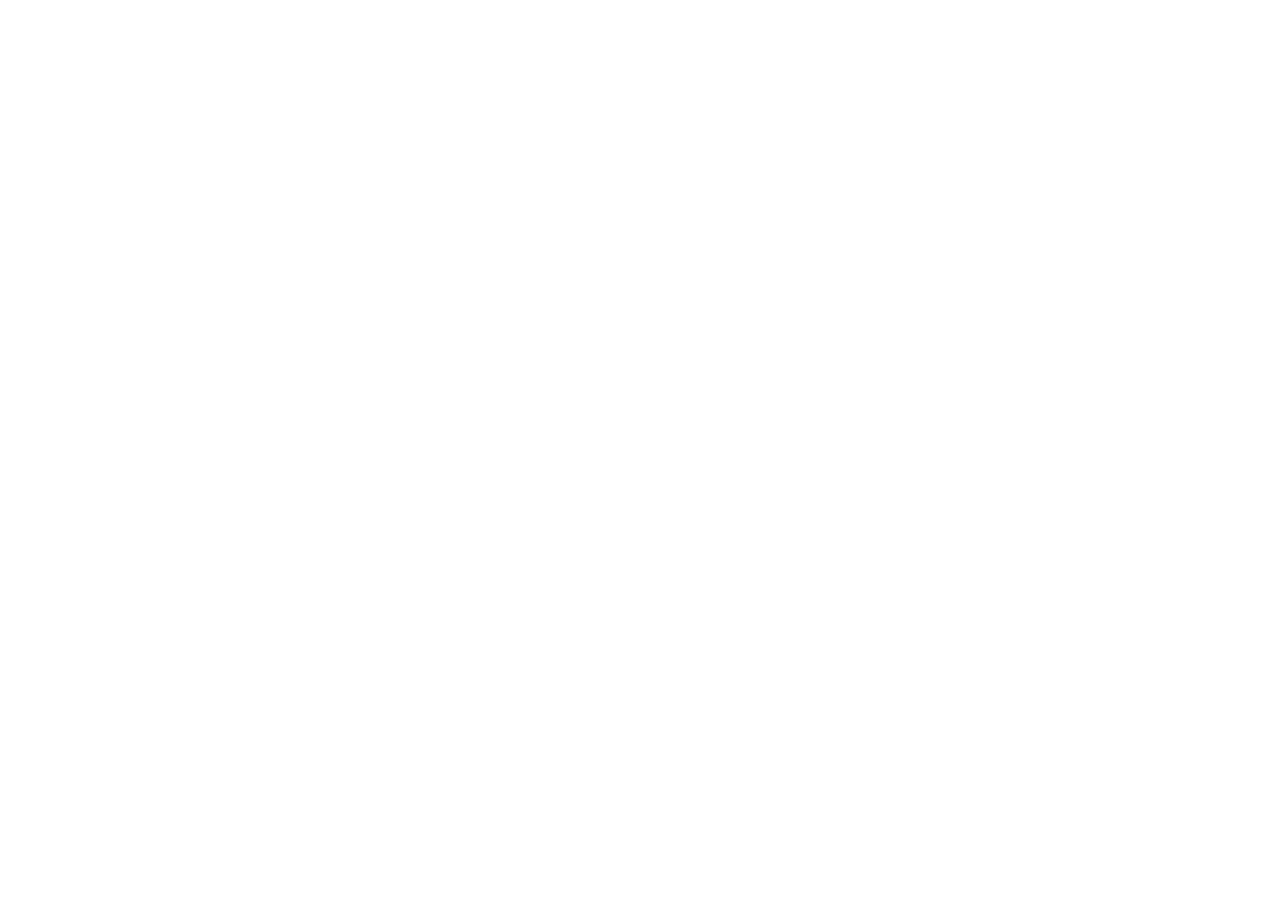
==== docs/index.html @ 94cb7c64 "coba lagi aja" ====
<!doctype html>
<html lang="en">
<head>
  <meta charset="utf-8">
  <title>Project1</title>
  <base href="/project1/">
  <meta name="viewport" content="width=device-width, initial-scale=1">
  <link rel="icon" type="image/x-icon" href="favicon.ico">
  <link href="https://fonts.googleapis.com/css?family=Roboto:300,400,500&display=swap" rel="stylesheet">
  <link href="https://fonts.googleapis.com/icon?family=Material+Icons" rel="stylesheet">
<link rel="stylesheet" href="styles.2071a00f18bc515f0399.css"></head>
<body class="mat-typography">
  <app-root></app-root>
<script type="text/javascript" src="runtime.ec2944dd8b20ec099bf3.js"></script><script type="text/javascript" src="polyfills.3bfe17b0583a13473ef2.js"></script><script type="text/javascript" src="main.d7b365424b44c05b4bc6.js"></script></body>
</html>
---- docs/styles.2071a00f18bc515f0399.css ----
.mat-badge-content{font-weight:600;font-size:12px;font-family:Roboto,"Helvetica Neue",sans-serif}.mat-badge-small .mat-badge-content{font-size:6px}.mat-badge-large .mat-badge-content{font-size:24px}.mat-h1,.mat-headline,.mat-typography h1{font:400 24px/32px Roboto,"Helvetica Neue",sans-serif;margin:0 0 16px}.mat-h2,.mat-title,.mat-typography h2{font:500 20px/32px Roboto,"Helvetica Neue",sans-serif;margin:0 0 16px}.mat-h3,.mat-subheading-2,.mat-typography h3{font:400 16px/28px Roboto,"Helvetica Neue",sans-serif;margin:0 0 16px}.mat-h4,.mat-subheading-1,.mat-typography h4{font:400 15px/24px Roboto,"Helvetica Neue",sans-serif;margin:0 0 16px}.mat-h5,.mat-typography h5{font:400 11.62px/20px Roboto,"Helvetica Neue",sans-serif;margin:0 0 12px}.mat-h6,.mat-typography h6{font:400 9.38px/20px Roboto,"Helvetica Neue",sans-serif;margin:0 0 12px}.mat-body-2,.mat-body-strong{font:500 14px/24px Roboto,"Helvetica Neue",sans-serif}.mat-body,.mat-body-1,.mat-typography{font:400 14px/20px Roboto,"Helvetica Neue",sans-serif}.mat-body p,.mat-body-1 p,.mat-typography p{margin:0 0 12px}.mat-caption,.mat-small{font:400 12px/20px Roboto,"Helvetica Neue",sans-serif}.mat-display-4,.mat-typography .mat-display-4{font:300 112px/112px Roboto,"Helvetica Neue",sans-serif;margin:0 0 56px;letter-spacing:-.05em}.mat-display-3,.mat-typography .mat-display-3{font:400 56px/56px Roboto,"Helvetica Neue",sans-serif;margin:0 0 64px;letter-spacing:-.02em}.mat-display-2,.mat-typography .mat-display-2{font:400 45px/48px Roboto,"Helvetica Neue",sans-serif;margin:0 0 64px;letter-spacing:-.005em}.mat-display-1,.mat-typography .mat-display-1{font:400 34px/40px Roboto,"Helvetica Neue",sans-serif;margin:0 0 64px}.mat-bottom-sheet-container{font:400 14px/20px Roboto,"Helvetica Neue",sans-serif}.mat-button,.mat-fab,.mat-flat-button,.mat-icon-button,.mat-mini-fab,.mat-raised-button,.mat-stroked-button{font-family:Roboto,"Helvetica Neue",sans-serif;font-size:14px;font-weight:500}.mat-button-toggle,.mat-card{font-family:Roboto,"Helvetica Neue",sans-serif}.mat-card-title{font-size:24px;font-weight:500}.mat-card-header .mat-card-title{font-size:20px}.mat-card-content,.mat-card-subtitle{font-size:14px}.mat-checkbox{font-family:Roboto,"Helvetica Neue",sans-serif}.mat-checkbox-layout .mat-checkbox-label{line-height:24px}.mat-chip{font-size:14px;font-weight:500}.mat-chip .mat-chip-remove.mat-icon,.mat-chip .mat-chip-trailing-icon.mat-icon{font-size:18px}.mat-table{font-family:Roboto,"Helvetica Neue",sans-serif}.mat-header-cell{font-size:12px;font-weight:500}.mat-cell,.mat-footer-cell{font-size:14px}.mat-calendar{font-family:Roboto,"Helvetica Neue",sans-serif}.mat-calendar-body{font-size:13px}.mat-calendar-body-label,.mat-calendar-period-button{font-size:14px;font-weight:500}.mat-calendar-table-header th{font-size:11px;font-weight:400}.mat-dialog-title{font:500 20px/32px Roboto,"Helvetica Neue",sans-serif}.mat-expansion-panel-header{font-family:Roboto,"Helvetica Neue",sans-serif;font-size:15px;font-weight:400}.mat-expansion-panel-content{font:400 14px/20px Roboto,"Helvetica Neue",sans-serif}.mat-form-field{font-size:inherit;font-weight:400;line-height:1.125;font-family:Roboto,"Helvetica Neue",sans-serif}.mat-form-field-wrapper{padding-bottom:1.34375em}.mat-form-field-prefix .mat-icon,.mat-form-field-suffix .mat-icon{font-size:150%;line-height:1.125}.mat-form-field-prefix .mat-icon-button,.mat-form-field-suffix .mat-icon-button{height:1.5em;width:1.5em}.mat-form-field-prefix .mat-icon-button .mat-icon,.mat-form-field-suffix .mat-icon-button .mat-icon{height:1.125em;line-height:1.125}.mat-form-field-infix{padding:.5em 0;border-top:.84375em solid transparent}.mat-form-field-can-float .mat-input-server:focus+.mat-form-field-label-wrapper .mat-form-field-label,.mat-form-field-can-float.mat-form-field-should-float .mat-form-field-label{transform:translateY(-1.34375em) scale(.75);width:133.33333%}.mat-form-field-can-float .mat-input-server[label]:not(:label-shown)+.mat-form-field-label-wrapper .mat-form-field-label{transform:translateY(-1.34374em) scale(.75);width:133.33334%}.mat-form-field-label-wrapper{top:-.84375em;padding-top:.84375em}.mat-form-field-label{top:1.34375em}.mat-form-field-underline{bottom:1.34375em}.mat-form-field-subscript-wrapper{font-size:75%;margin-top:.66667em;top:calc(100% - 1.79167em)}.mat-form-field-appearance-legacy .mat-form-field-wrapper{padding-bottom:1.25em}.mat-form-field-appearance-legacy .mat-form-field-infix{padding:.4375em 0}.mat-form-field-appearance-legacy.mat-form-field-can-float .mat-input-server:focus+.mat-form-field-label-wrapper .mat-form-field-label,.mat-form-field-appearance-legacy.mat-form-field-can-float.mat-form-field-should-float .mat-form-field-label{transform:translateY(-1.28125em) scale(.75) perspective(100px) translateZ(.001px);-ms-transform:translateY(-1.28125em) scale(.75);width:133.33333%}.mat-form-field-appearance-legacy.mat-form-field-can-float .mat-form-field-autofill-control:-webkit-autofill+.mat-form-field-label-wrapper .mat-form-field-label{transform:translateY(-1.28125em) scale(.75) perspective(100px) translateZ(.00101px);-ms-transform:translateY(-1.28124em) scale(.75);width:133.33334%}.mat-form-field-appearance-legacy.mat-form-field-can-float .mat-input-server[label]:not(:label-shown)+.mat-form-field-label-wrapper .mat-form-field-label{transform:translateY(-1.28125em) scale(.75) perspective(100px) translateZ(.00102px);-ms-transform:translateY(-1.28123em) scale(.75);width:133.33335%}.mat-form-field-appearance-legacy .mat-form-field-label{top:1.28125em}.mat-form-field-appearance-legacy .mat-form-field-subscript-wrapper{margin-top:.54167em;top:calc(100% - 1.66667em)}@media print{.mat-form-field-appearance-legacy.mat-form-field-can-float .mat-input-server:focus+.mat-form-field-label-wrapper .mat-form-field-label,.mat-form-field-appearance-legacy.mat-form-field-can-float.mat-form-field-should-float .mat-form-field-label{transform:translateY(-1.28122em) scale(.75)}.mat-form-field-appearance-legacy.mat-form-field-can-float .mat-form-field-autofill-control:-webkit-autofill+.mat-form-field-label-wrapper .mat-form-field-label{transform:translateY(-1.28121em) scale(.75)}.mat-form-field-appearance-legacy.mat-form-field-can-float .mat-input-server[label]:not(:label-shown)+.mat-form-field-label-wrapper .mat-form-field-label{transform:translateY(-1.2812em) scale(.75)}}.mat-form-field-appearance-fill .mat-form-field-infix{padding:.25em 0 .75em}.mat-form-field-appearance-fill .mat-form-field-label{top:1.09375em;margin-top:-.5em}.mat-form-field-appearance-fill.mat-form-field-can-float .mat-input-server:focus+.mat-form-field-label-wrapper .mat-form-field-label,.mat-form-field-appearance-fill.mat-form-field-can-float.mat-form-field-should-float .mat-form-field-label{transform:translateY(-.59375em) scale(.75);width:133.33333%}.mat-form-field-appearance-fill.mat-form-field-can-float .mat-input-server[label]:not(:label-shown)+.mat-form-field-label-wrapper .mat-form-field-label{transform:translateY(-.59374em) scale(.75);width:133.33334%}.mat-form-field-appearance-outline .mat-form-field-infix{padding:1em 0}.mat-form-field-appearance-outline .mat-form-field-label{top:1.84375em;margin-top:-.25em}.mat-form-field-appearance-outline.mat-form-field-can-float .mat-input-server:focus+.mat-form-field-label-wrapper .mat-form-field-label,.mat-form-field-appearance-outline.mat-form-field-can-float.mat-form-field-should-float .mat-form-field-label{transform:translateY(-1.59375em) scale(.75);width:133.33333%}.mat-form-field-appearance-outline.mat-form-field-can-float .mat-input-server[label]:not(:label-shown)+.mat-form-field-label-wrapper .mat-form-field-label{transform:translateY(-1.59374em) scale(.75);width:133.33334%}.mat-grid-tile-footer,.mat-grid-tile-header{font-size:14px}.mat-grid-tile-footer .mat-line,.mat-grid-tile-header .mat-line{white-space:nowrap;overflow:hidden;text-overflow:ellipsis;display:block;box-sizing:border-box}.mat-grid-tile-footer .mat-line:nth-child(n+2),.mat-grid-tile-header .mat-line:nth-child(n+2){font-size:12px}input.mat-input-element{margin-top:-.0625em}.mat-menu-item{font-family:Roboto,"Helvetica Neue",sans-serif;font-size:14px;font-weight:400}.mat-paginator,.mat-paginator-page-size .mat-select-trigger{font-family:Roboto,"Helvetica Neue",sans-serif;font-size:12px}.mat-radio-button,.mat-select{font-family:Roboto,"Helvetica Neue",sans-serif}.mat-select-trigger{height:1.125em}.mat-slide-toggle-content{font-family:Roboto,"Helvetica Neue",sans-serif}.mat-slider-thumb-label-text{font-family:Roboto,"Helvetica Neue",sans-serif;font-size:12px;font-weight:500}.mat-stepper-horizontal,.mat-stepper-vertical{font-family:Roboto,"Helvetica Neue",sans-serif}.mat-step-label{font-size:14px;font-weight:400}.mat-step-sub-label-error{font-weight:400}.mat-step-label-error{font-size:14px}.mat-step-label-selected{font-size:14px;font-weight:500}.mat-tab-group{font-family:Roboto,"Helvetica Neue",sans-serif}.mat-tab-label,.mat-tab-link{font-family:Roboto,"Helvetica Neue",sans-serif;font-size:14px;font-weight:500}.mat-toolbar,.mat-toolbar h1,.mat-toolbar h2,.mat-toolbar h3,.mat-toolbar h4,.mat-toolbar h5,.mat-toolbar h6{font:500 20px/32px Roboto,"Helvetica Neue",sans-serif;margin:0}.mat-tooltip{font-family:Roboto,"Helvetica Neue",sans-serif;font-size:10px;padding-top:6px;padding-bottom:6px}.mat-tooltip-handset{font-size:14px;padding-top:8px;padding-bottom:8px}.mat-list-item,.mat-list-option{font-family:Roboto,"Helvetica Neue",sans-serif}.mat-list-base .mat-list-item{font-size:16px}.mat-list-base .mat-list-item .mat-line{white-space:nowrap;overflow:hidden;text-overflow:ellipsis;display:block;box-sizing:border-box}.mat-list-base .mat-list-item .mat-line:nth-child(n+2){font-size:14px}.mat-list-base .mat-list-option{font-size:16px}.mat-list-base .mat-list-option .mat-line{white-space:nowrap;overflow:hidden;text-overflow:ellipsis;display:block;box-sizing:border-box}.mat-list-base .mat-list-option .mat-line:nth-child(n+2){font-size:14px}.mat-list-base[dense] .mat-list-item{font-size:12px}.mat-list-base[dense] .mat-list-item .mat-line{white-space:nowrap;overflow:hidden;text-overflow:ellipsis;display:block;box-sizing:border-box}.mat-list-base[dense] .mat-list-item .mat-line:nth-child(n+2),.mat-list-base[dense] .mat-list-option{font-size:12px}.mat-list-base[dense] .mat-list-option .mat-line{white-space:nowrap;overflow:hidden;text-overflow:ellipsis;display:block;box-sizing:border-box}.mat-list-base[dense] .mat-list-option .mat-line:nth-child(n+2){font-size:12px}.mat-list-base[dense] .mat-subheader{font-family:Roboto,"Helvetica Neue",sans-serif;font-size:12px;font-weight:500}.mat-option{font-family:Roboto,"Helvetica Neue",sans-serif;font-size:16px;color:#fff}.mat-optgroup-label{font:500 14px/24px Roboto,"Helvetica Neue",sans-serif;color:rgba(255,255,255,.7)}.mat-simple-snackbar{font-family:Roboto,"Helvetica Neue",sans-serif;font-size:14px}.mat-simple-snackbar-action{line-height:1;font-family:inherit;font-size:inherit;font-weight:500}.mat-ripple{overflow:hidden;position:relative}.mat-ripple.mat-ripple-unbounded{overflow:visible}.mat-ripple-element{position:absolute;border-radius:50%;pointer-events:none;transition:opacity,transform 0s cubic-bezier(0,0,.2,1);transform:scale(0)}@media (-ms-high-contrast:active){.mat-ripple-element{display:none}}.cdk-visually-hidden{border:0;clip:rect(0 0 0 0);height:1px;margin:-1px;overflow:hidden;padding:0;position:absolute;width:1px;outline:0;-webkit-appearance:none;-moz-appearance:none}.cdk-global-overlay-wrapper,.cdk-overlay-container{pointer-events:none;top:0;left:0;height:100%;width:100%}.cdk-overlay-container{position:fixed;z-index:1000}.cdk-overlay-container:empty{display:none}.cdk-global-overlay-wrapper{display:flex;position:absolute;z-index:1000}.cdk-overlay-pane{position:absolute;pointer-events:auto;box-sizing:border-box;z-index:1000;display:flex;max-width:100%;max-height:100%}.cdk-overlay-backdrop{position:absolute;top:0;bottom:0;left:0;right:0;z-index:1000;pointer-events:auto;-webkit-tap-highlight-color:transparent;transition:opacity .4s cubic-bezier(.25,.8,.25,1);opacity:0}.cdk-overlay-backdrop.cdk-overlay-backdrop-showing{opacity:1}@media screen and (-ms-high-contrast:active){.cdk-overlay-backdrop.cdk-overlay-backdrop-showing{opacity:.6}}.cdk-overlay-dark-backdrop{background:rgba(0,0,0,.32)}.cdk-overlay-transparent-backdrop,.cdk-overlay-transparent-backdrop.cdk-overlay-backdrop-showing{opacity:0}.cdk-overlay-connected-position-bounding-box{position:absolute;z-index:1000;display:flex;flex-direction:column;min-width:1px;min-height:1px}.cdk-global-scrollblock{position:fixed;width:100%;overflow-y:scroll}@-webkit-keyframes cdk-text-field-autofill-start{/*!*/}@keyframes cdk-text-field-autofill-start{/*!*/}@-webkit-keyframes cdk-text-field-autofill-end{/*!*/}@keyframes cdk-text-field-autofill-end{/*!*/}.cdk-text-field-autofill-monitored:-webkit-autofill{-webkit-animation-name:cdk-text-field-autofill-start;animation-name:cdk-text-field-autofill-start}.cdk-text-field-autofill-monitored:not(:-webkit-autofill){-webkit-animation-name:cdk-text-field-autofill-end;animation-name:cdk-text-field-autofill-end}textarea.cdk-textarea-autosize{resize:none}textarea.cdk-textarea-autosize-measuring{height:auto!important;overflow:hidden!important;padding:2px 0!important;box-sizing:content-box!important}.mat-ripple-element{background-color:rgba(255,255,255,.1)}.mat-option.mat-selected:not(.mat-option-multiple):not(.mat-option-disabled),.mat-option:focus:not(.mat-option-disabled),.mat-option:hover:not(.mat-option-disabled){background:rgba(255,255,255,.04)}.mat-option.mat-active{background:rgba(255,255,255,.04);color:#fff}.mat-option.mat-option-disabled{color:rgba(255,255,255,.5)}.mat-primary .mat-option.mat-selected:not(.mat-option-disabled){color:#c2185b}.mat-accent .mat-option.mat-selected:not(.mat-option-disabled){color:#b0bec5}.mat-warn .mat-option.mat-selected:not(.mat-option-disabled){color:#f44336}.mat-optgroup-disabled .mat-optgroup-label{color:rgba(255,255,255,.5)}.mat-pseudo-checkbox{color:rgba(255,255,255,.7)}.mat-pseudo-checkbox::after{color:#303030}.mat-pseudo-checkbox-disabled{color:#686868}.mat-accent .mat-pseudo-checkbox-checked,.mat-accent .mat-pseudo-checkbox-indeterminate,.mat-pseudo-checkbox-checked,.mat-pseudo-checkbox-indeterminate{background:#b0bec5}.mat-primary .mat-pseudo-checkbox-checked,.mat-primary .mat-pseudo-checkbox-indeterminate{background:#c2185b}.mat-warn .mat-pseudo-checkbox-checked,.mat-warn .mat-pseudo-checkbox-indeterminate{background:#f44336}.mat-pseudo-checkbox-checked.mat-pseudo-checkbox-disabled,.mat-pseudo-checkbox-indeterminate.mat-pseudo-checkbox-disabled{background:#686868}.mat-elevation-z0{box-shadow:0 0 0 0 rgba(0,0,0,.2),0 0 0 0 rgba(0,0,0,.14),0 0 0 0 rgba(0,0,0,.12)}.mat-elevation-z1{box-shadow:0 2px 1px -1px rgba(0,0,0,.2),0 1px 1px 0 rgba(0,0,0,.14),0 1px 3px 0 rgba(0,0,0,.12)}.mat-elevation-z2{box-shadow:0 3px 1px -2px rgba(0,0,0,.2),0 2px 2px 0 rgba(0,0,0,.14),0 1px 5px 0 rgba(0,0,0,.12)}.mat-elevation-z3{box-shadow:0 3px 3px -2px rgba(0,0,0,.2),0 3px 4px 0 rgba(0,0,0,.14),0 1px 8px 0 rgba(0,0,0,.12)}.mat-elevation-z4{box-shadow:0 2px 4px -1px rgba(0,0,0,.2),0 4px 5px 0 rgba(0,0,0,.14),0 1px 10px 0 rgba(0,0,0,.12)}.mat-elevation-z5{box-shadow:0 3px 5px -1px rgba(0,0,0,.2),0 5px 8px 0 rgba(0,0,0,.14),0 1px 14px 0 rgba(0,0,0,.12)}.mat-elevation-z6{box-shadow:0 3px 5px -1px rgba(0,0,0,.2),0 6px 10px 0 rgba(0,0,0,.14),0 1px 18px 0 rgba(0,0,0,.12)}.mat-elevation-z7{box-shadow:0 4px 5px -2px rgba(0,0,0,.2),0 7px 10px 1px rgba(0,0,0,.14),0 2px 16px 1px rgba(0,0,0,.12)}.mat-elevation-z8{box-shadow:0 5px 5px -3px rgba(0,0,0,.2),0 8px 10px 1px rgba(0,0,0,.14),0 3px 14px 2px rgba(0,0,0,.12)}.mat-elevation-z9{box-shadow:0 5px 6px -3px rgba(0,0,0,.2),0 9px 12px 1px rgba(0,0,0,.14),0 3px 16px 2px rgba(0,0,0,.12)}.mat-elevation-z10{box-shadow:0 6px 6px -3px rgba(0,0,0,.2),0 10px 14px 1px rgba(0,0,0,.14),0 4px 18px 3px rgba(0,0,0,.12)}.mat-elevation-z11{box-shadow:0 6px 7px -4px rgba(0,0,0,.2),0 11px 15px 1px rgba(0,0,0,.14),0 4px 20px 3px rgba(0,0,0,.12)}.mat-elevation-z12{box-shadow:0 7px 8px -4px rgba(0,0,0,.2),0 12px 17px 2px rgba(0,0,0,.14),0 5px 22px 4px rgba(0,0,0,.12)}.mat-elevation-z13{box-shadow:0 7px 8px -4px rgba(0,0,0,.2),0 13px 19px 2px rgba(0,0,0,.14),0 5px 24px 4px rgba(0,0,0,.12)}.mat-elevation-z14{box-shadow:0 7px 9px -4px rgba(0,0,0,.2),0 14px 21px 2px rgba(0,0,0,.14),0 5px 26px 4px rgba(0,0,0,.12)}.mat-elevation-z15{box-shadow:0 8px 9px -5px rgba(0,0,0,.2),0 15px 22px 2px rgba(0,0,0,.14),0 6px 28px 5px rgba(0,0,0,.12)}.mat-elevation-z16{box-shadow:0 8px 10px -5px rgba(0,0,0,.2),0 16px 24px 2px rgba(0,0,0,.14),0 6px 30px 5px rgba(0,0,0,.12)}.mat-elevation-z17{box-shadow:0 8px 11px -5px rgba(0,0,0,.2),0 17px 26px 2px rgba(0,0,0,.14),0 6px 32px 5px rgba(0,0,0,.12)}.mat-elevation-z18{box-shadow:0 9px 11px -5px rgba(0,0,0,.2),0 18px 28px 2px rgba(0,0,0,.14),0 7px 34px 6px rgba(0,0,0,.12)}.mat-elevation-z19{box-shadow:0 9px 12px -6px rgba(0,0,0,.2),0 19px 29px 2px rgba(0,0,0,.14),0 7px 36px 6px rgba(0,0,0,.12)}.mat-elevation-z20{box-shadow:0 10px 13px -6px rgba(0,0,0,.2),0 20px 31px 3px rgba(0,0,0,.14),0 8px 38px 7px rgba(0,0,0,.12)}.mat-elevation-z21{box-shadow:0 10px 13px -6px rgba(0,0,0,.2),0 21px 33px 3px rgba(0,0,0,.14),0 8px 40px 7px rgba(0,0,0,.12)}.mat-elevation-z22{box-shadow:0 10px 14px -6px rgba(0,0,0,.2),0 22px 35px 3px rgba(0,0,0,.14),0 8px 42px 7px rgba(0,0,0,.12)}.mat-elevation-z23{box-shadow:0 11px 14px -7px rgba(0,0,0,.2),0 23px 36px 3px rgba(0,0,0,.14),0 9px 44px 8px rgba(0,0,0,.12)}.mat-elevation-z24{box-shadow:0 11px 15px -7px rgba(0,0,0,.2),0 24px 38px 3px rgba(0,0,0,.14),0 9px 46px 8px rgba(0,0,0,.12)}.mat-app-background{background-color:#303030;color:#fff}.mat-theme-loaded-marker{display:none}.mat-autocomplete-panel{background:#424242;color:#fff}.mat-autocomplete-panel:not([class*=mat-elevation-z]){box-shadow:0 2px 4px -1px rgba(0,0,0,.2),0 4px 5px 0 rgba(0,0,0,.14),0 1px 10px 0 rgba(0,0,0,.12)}.mat-autocomplete-panel .mat-option.mat-selected:not(.mat-active):not(:hover){background:#424242}.mat-autocomplete-panel .mat-option.mat-selected:not(.mat-active):not(:hover):not(.mat-option-disabled){color:#fff}@media (-ms-high-contrast:active){.mat-badge-content{outline:solid 1px;border-radius:0}.mat-checkbox-disabled{opacity:.5}}.mat-badge-accent .mat-badge-content{background:#b0bec5;color:rgba(0,0,0,.87)}.mat-badge-warn .mat-badge-content{color:#fff;background:#f44336}.mat-badge{position:relative}.mat-badge-hidden .mat-badge-content{display:none}.mat-badge-disabled .mat-badge-content{background:#6e6e6e;color:rgba(255,255,255,.5)}.mat-badge-content{color:#fff;background:#c2185b;position:absolute;text-align:center;display:inline-block;border-radius:50%;transition:transform .2s ease-in-out;transform:scale(.6);overflow:hidden;white-space:nowrap;text-overflow:ellipsis;pointer-events:none}.mat-badge-content.mat-badge-active{transform:none}.mat-badge-small .mat-badge-content{width:16px;height:16px;line-height:16px}.mat-badge-small.mat-badge-above .mat-badge-content{top:-8px}.mat-badge-small.mat-badge-below .mat-badge-content{bottom:-8px}.mat-badge-small.mat-badge-before .mat-badge-content{left:-16px}[dir=rtl] .mat-badge-small.mat-badge-before .mat-badge-content{left:auto;right:-16px}.mat-badge-small.mat-badge-after .mat-badge-content{right:-16px}[dir=rtl] .mat-badge-small.mat-badge-after .mat-badge-content{right:auto;left:-16px}.mat-badge-small.mat-badge-overlap.mat-badge-before .mat-badge-content{left:-8px}[dir=rtl] .mat-badge-small.mat-badge-overlap.mat-badge-before .mat-badge-content{left:auto;right:-8px}.mat-badge-small.mat-badge-overlap.mat-badge-after .mat-badge-content{right:-8px}[dir=rtl] .mat-badge-small.mat-badge-overlap.mat-badge-after .mat-badge-content{right:auto;left:-8px}.mat-badge-medium .mat-badge-content{width:22px;height:22px;line-height:22px}.mat-badge-medium.mat-badge-above .mat-badge-content{top:-11px}.mat-badge-medium.mat-badge-below .mat-badge-content{bottom:-11px}.mat-badge-medium.mat-badge-before .mat-badge-content{left:-22px}[dir=rtl] .mat-badge-medium.mat-badge-before .mat-badge-content{left:auto;right:-22px}.mat-badge-medium.mat-badge-after .mat-badge-content{right:-22px}[dir=rtl] .mat-badge-medium.mat-badge-after .mat-badge-content{right:auto;left:-22px}.mat-badge-medium.mat-badge-overlap.mat-badge-before .mat-badge-content{left:-11px}[dir=rtl] .mat-badge-medium.mat-badge-overlap.mat-badge-before .mat-badge-content{left:auto;right:-11px}.mat-badge-medium.mat-badge-overlap.mat-badge-after .mat-badge-content{right:-11px}[dir=rtl] .mat-badge-medium.mat-badge-overlap.mat-badge-after .mat-badge-content{right:auto;left:-11px}.mat-badge-large .mat-badge-content{width:28px;height:28px;line-height:28px}.mat-badge-large.mat-badge-above .mat-badge-content{top:-14px}.mat-badge-large.mat-badge-below .mat-badge-content{bottom:-14px}.mat-badge-large.mat-badge-before .mat-badge-content{left:-28px}[dir=rtl] .mat-badge-large.mat-badge-before .mat-badge-content{left:auto;right:-28px}.mat-badge-large.mat-badge-after .mat-badge-content{right:-28px}[dir=rtl] .mat-badge-large.mat-badge-after .mat-badge-content{right:auto;left:-28px}.mat-badge-large.mat-badge-overlap.mat-badge-before .mat-badge-content{left:-14px}[dir=rtl] .mat-badge-large.mat-badge-overlap.mat-badge-before .mat-badge-content{left:auto;right:-14px}.mat-badge-large.mat-badge-overlap.mat-badge-after .mat-badge-content{right:-14px}[dir=rtl] .mat-badge-large.mat-badge-overlap.mat-badge-after .mat-badge-content{right:auto;left:-14px}.mat-bottom-sheet-container{box-shadow:0 8px 10px -5px rgba(0,0,0,.2),0 16px 24px 2px rgba(0,0,0,.14),0 6px 30px 5px rgba(0,0,0,.12);background:#424242;color:#fff}.mat-button,.mat-icon-button,.mat-stroked-button{color:inherit;background:0 0}.mat-button.mat-primary,.mat-icon-button.mat-primary,.mat-stroked-button.mat-primary{color:#c2185b}.mat-button.mat-accent,.mat-icon-button.mat-accent,.mat-stroked-button.mat-accent{color:#b0bec5}.mat-button.mat-warn,.mat-icon-button.mat-warn,.mat-stroked-button.mat-warn{color:#f44336}.mat-button.mat-accent[disabled],.mat-button.mat-primary[disabled],.mat-button.mat-warn[disabled],.mat-button[disabled][disabled],.mat-icon-button.mat-accent[disabled],.mat-icon-button.mat-primary[disabled],.mat-icon-button.mat-warn[disabled],.mat-icon-button[disabled][disabled],.mat-stroked-button.mat-accent[disabled],.mat-stroked-button.mat-primary[disabled],.mat-stroked-button.mat-warn[disabled],.mat-stroked-button[disabled][disabled]{color:rgba(255,255,255,.3)}.mat-button.mat-primary .mat-button-focus-overlay,.mat-icon-button.mat-primary .mat-button-focus-overlay,.mat-stroked-button.mat-primary .mat-button-focus-overlay{background-color:#c2185b}.mat-button.mat-accent .mat-button-focus-overlay,.mat-icon-button.mat-accent .mat-button-focus-overlay,.mat-stroked-button.mat-accent .mat-button-focus-overlay{background-color:#b0bec5}.mat-button.mat-warn .mat-button-focus-overlay,.mat-icon-button.mat-warn .mat-button-focus-overlay,.mat-stroked-button.mat-warn .mat-button-focus-overlay{background-color:#f44336}.mat-button[disabled] .mat-button-focus-overlay,.mat-icon-button[disabled] .mat-button-focus-overlay,.mat-stroked-button[disabled] .mat-button-focus-overlay{background-color:transparent}.mat-button .mat-ripple-element,.mat-icon-button .mat-ripple-element,.mat-stroked-button .mat-ripple-element{opacity:.1;background-color:currentColor}.mat-button-focus-overlay{background:#fff}.mat-stroked-button:not([disabled]){border-color:rgba(255,255,255,.12)}.mat-fab,.mat-flat-button,.mat-mini-fab,.mat-raised-button{color:#fff;background-color:#424242}.mat-fab.mat-primary,.mat-flat-button.mat-primary,.mat-mini-fab.mat-primary,.mat-raised-button.mat-primary{color:#fff;background-color:#c2185b}.mat-fab.mat-accent,.mat-flat-button.mat-accent,.mat-mini-fab.mat-accent,.mat-raised-button.mat-accent{color:rgba(0,0,0,.87);background-color:#b0bec5}.mat-fab.mat-warn,.mat-flat-button.mat-warn,.mat-mini-fab.mat-warn,.mat-raised-button.mat-warn{color:#fff;background-color:#f44336}.mat-fab.mat-accent[disabled],.mat-fab.mat-primary[disabled],.mat-fab.mat-warn[disabled],.mat-fab[disabled][disabled],.mat-flat-button.mat-accent[disabled],.mat-flat-button.mat-primary[disabled],.mat-flat-button.mat-warn[disabled],.mat-flat-button[disabled][disabled],.mat-mini-fab.mat-accent[disabled],.mat-mini-fab.mat-primary[disabled],.mat-mini-fab.mat-warn[disabled],.mat-mini-fab[disabled][disabled],.mat-raised-button.mat-accent[disabled],.mat-raised-button.mat-primary[disabled],.mat-raised-button.mat-warn[disabled],.mat-raised-button[disabled][disabled]{color:rgba(255,255,255,.3);background-color:rgba(255,255,255,.12)}.mat-fab.mat-primary .mat-ripple-element,.mat-flat-button.mat-primary .mat-ripple-element,.mat-mini-fab.mat-primary .mat-ripple-element,.mat-raised-button.mat-primary .mat-ripple-element{background-color:rgba(255,255,255,.1)}.mat-fab.mat-accent .mat-ripple-element,.mat-flat-button.mat-accent .mat-ripple-element,.mat-mini-fab.mat-accent .mat-ripple-element,.mat-raised-button.mat-accent .mat-ripple-element{background-color:rgba(0,0,0,.1)}.mat-fab.mat-warn .mat-ripple-element,.mat-flat-button.mat-warn .mat-ripple-element,.mat-mini-fab.mat-warn .mat-ripple-element,.mat-raised-button.mat-warn .mat-ripple-element{background-color:rgba(255,255,255,.1)}.mat-flat-button:not([class*=mat-elevation-z]),.mat-stroked-button:not([class*=mat-elevation-z]){box-shadow:0 0 0 0 rgba(0,0,0,.2),0 0 0 0 rgba(0,0,0,.14),0 0 0 0 rgba(0,0,0,.12)}.mat-raised-button:not([class*=mat-elevation-z]){box-shadow:0 3px 1px -2px rgba(0,0,0,.2),0 2px 2px 0 rgba(0,0,0,.14),0 1px 5px 0 rgba(0,0,0,.12)}.mat-raised-button:not([disabled]):active:not([class*=mat-elevation-z]){box-shadow:0 5px 5px -3px rgba(0,0,0,.2),0 8px 10px 1px rgba(0,0,0,.14),0 3px 14px 2px rgba(0,0,0,.12)}.mat-raised-button[disabled]:not([class*=mat-elevation-z]){box-shadow:0 0 0 0 rgba(0,0,0,.2),0 0 0 0 rgba(0,0,0,.14),0 0 0 0 rgba(0,0,0,.12)}.mat-fab:not([class*=mat-elevation-z]),.mat-mini-fab:not([class*=mat-elevation-z]){box-shadow:0 3px 5px -1px rgba(0,0,0,.2),0 6px 10px 0 rgba(0,0,0,.14),0 1px 18px 0 rgba(0,0,0,.12)}.mat-fab:not([disabled]):active:not([class*=mat-elevation-z]),.mat-mini-fab:not([disabled]):active:not([class*=mat-elevation-z]){box-shadow:0 7px 8px -4px rgba(0,0,0,.2),0 12px 17px 2px rgba(0,0,0,.14),0 5px 22px 4px rgba(0,0,0,.12)}.mat-fab[disabled]:not([class*=mat-elevation-z]),.mat-mini-fab[disabled]:not([class*=mat-elevation-z]){box-shadow:0 0 0 0 rgba(0,0,0,.2),0 0 0 0 rgba(0,0,0,.14),0 0 0 0 rgba(0,0,0,.12)}.mat-button-toggle-group,.mat-button-toggle-standalone{box-shadow:0 3px 1px -2px rgba(0,0,0,.2),0 2px 2px 0 rgba(0,0,0,.14),0 1px 5px 0 rgba(0,0,0,.12)}.mat-button-toggle-group-appearance-standard,.mat-button-toggle-standalone.mat-button-toggle-appearance-standard{box-shadow:none;border:1px solid rgba(255,255,255,.12)}.mat-button-toggle{color:rgba(255,255,255,.5)}.mat-button-toggle .mat-button-toggle-focus-overlay{background-color:rgba(255,255,255,.12)}.mat-button-toggle-appearance-standard{color:#fff;background:#424242}.mat-button-toggle-appearance-standard .mat-button-toggle-focus-overlay{background-color:#fff}.mat-button-toggle-group-appearance-standard .mat-button-toggle+.mat-button-toggle{border-left:1px solid rgba(255,255,255,.12)}[dir=rtl] .mat-button-toggle-group-appearance-standard .mat-button-toggle+.mat-button-toggle{border-left:none;border-right:1px solid rgba(255,255,255,.12)}.mat-button-toggle-group-appearance-standard.mat-button-toggle-vertical .mat-button-toggle+.mat-button-toggle{border-left:none;border-right:none;border-top:1px solid rgba(255,255,255,.12)}.mat-button-toggle-checked{background-color:#212121;color:rgba(255,255,255,.7)}.mat-button-toggle-checked.mat-button-toggle-appearance-standard{color:#fff}.mat-button-toggle-disabled{color:rgba(255,255,255,.3);background-color:#000}.mat-button-toggle-disabled.mat-button-toggle-appearance-standard{background:#424242}.mat-button-toggle-disabled.mat-button-toggle-checked{background-color:#424242}.mat-card{background:#424242;color:#fff}.mat-card:not([class*=mat-elevation-z]){box-shadow:0 2px 1px -1px rgba(0,0,0,.2),0 1px 1px 0 rgba(0,0,0,.14),0 1px 3px 0 rgba(0,0,0,.12)}.mat-card.mat-card-flat:not([class*=mat-elevation-z]){box-shadow:0 0 0 0 rgba(0,0,0,.2),0 0 0 0 rgba(0,0,0,.14),0 0 0 0 rgba(0,0,0,.12)}.mat-card-subtitle{color:rgba(255,255,255,.7)}.mat-checkbox-frame{border-color:rgba(255,255,255,.7)}.mat-checkbox-checkmark{fill:#303030}.mat-checkbox-checkmark-path{stroke:#303030!important}@media (-ms-high-contrast:black-on-white){.mat-checkbox-checkmark-path{stroke:#000!important}}.mat-checkbox-mixedmark{background-color:#303030}.mat-checkbox-checked.mat-primary .mat-checkbox-background,.mat-checkbox-indeterminate.mat-primary .mat-checkbox-background{background-color:#c2185b}.mat-checkbox-checked.mat-accent .mat-checkbox-background,.mat-checkbox-indeterminate.mat-accent .mat-checkbox-background{background-color:#b0bec5}.mat-checkbox-checked.mat-warn .mat-checkbox-background,.mat-checkbox-indeterminate.mat-warn .mat-checkbox-background{background-color:#f44336}.mat-checkbox-disabled.mat-checkbox-checked .mat-checkbox-background,.mat-checkbox-disabled.mat-checkbox-indeterminate .mat-checkbox-background{background-color:#686868}.mat-checkbox-disabled:not(.mat-checkbox-checked) .mat-checkbox-frame{border-color:#686868}.mat-checkbox-disabled .mat-checkbox-label{color:rgba(255,255,255,.7)}@media (-ms-high-contrast:active){.mat-checkbox-background{background:0 0}}.mat-checkbox:not(.mat-checkbox-disabled).mat-primary .mat-checkbox-ripple .mat-ripple-element{background-color:#c2185b}.mat-checkbox:not(.mat-checkbox-disabled).mat-accent .mat-checkbox-ripple .mat-ripple-element{background-color:#b0bec5}.mat-checkbox:not(.mat-checkbox-disabled).mat-warn .mat-checkbox-ripple .mat-ripple-element{background-color:#f44336}.mat-chip.mat-standard-chip{background-color:#616161;color:#fff}.mat-chip.mat-standard-chip .mat-chip-remove{color:#fff;opacity:.4}.mat-chip.mat-standard-chip:not(.mat-chip-disabled):active{box-shadow:0 3px 3px -2px rgba(0,0,0,.2),0 3px 4px 0 rgba(0,0,0,.14),0 1px 8px 0 rgba(0,0,0,.12)}.mat-chip.mat-standard-chip:not(.mat-chip-disabled) .mat-chip-remove:hover{opacity:.54}.mat-chip.mat-standard-chip.mat-chip-disabled{opacity:.4}.mat-chip.mat-standard-chip::after{background:#fff}.mat-chip.mat-standard-chip.mat-chip-selected.mat-primary{background-color:#c2185b;color:#fff}.mat-chip.mat-standard-chip.mat-chip-selected.mat-primary .mat-chip-remove{color:#fff;opacity:.4}.mat-chip.mat-standard-chip.mat-chip-selected.mat-primary .mat-ripple-element{background:rgba(255,255,255,.1)}.mat-chip.mat-standard-chip.mat-chip-selected.mat-warn{background-color:#f44336;color:#fff}.mat-chip.mat-standard-chip.mat-chip-selected.mat-warn .mat-chip-remove{color:#fff;opacity:.4}.mat-chip.mat-standard-chip.mat-chip-selected.mat-warn .mat-ripple-element{background:rgba(255,255,255,.1)}.mat-chip.mat-standard-chip.mat-chip-selected.mat-accent{background-color:#b0bec5;color:rgba(0,0,0,.87)}.mat-chip.mat-standard-chip.mat-chip-selected.mat-accent .mat-chip-remove{color:rgba(0,0,0,.87);opacity:.4}.mat-chip.mat-standard-chip.mat-chip-selected.mat-accent .mat-ripple-element{background:rgba(0,0,0,.1)}.mat-table{background:#424242}.mat-table tbody,.mat-table tfoot,.mat-table thead,.mat-table-sticky,[mat-footer-row],[mat-header-row],[mat-row],mat-footer-row,mat-header-row,mat-row{background:inherit}mat-footer-row,mat-header-row,mat-row,td.mat-cell,td.mat-footer-cell,th.mat-header-cell{border-bottom-color:rgba(255,255,255,.12)}.mat-header-cell{color:rgba(255,255,255,.7)}.mat-cell,.mat-footer-cell{color:#fff}.mat-calendar-arrow{border-top-color:#fff}.mat-datepicker-content .mat-calendar-next-button,.mat-datepicker-content .mat-calendar-previous-button,.mat-datepicker-toggle{color:#fff}.mat-calendar-table-header{color:rgba(255,255,255,.5)}.mat-calendar-table-header-divider::after{background:rgba(255,255,255,.12)}.mat-calendar-body-label{color:rgba(255,255,255,.7)}.mat-calendar-body-cell-content{color:#fff;border-color:transparent}.mat-calendar-body-disabled>.mat-calendar-body-cell-content:not(.mat-calendar-body-selected){color:rgba(255,255,255,.5)}.cdk-keyboard-focused .mat-calendar-body-active>.mat-calendar-body-cell-content:not(.mat-calendar-body-selected),.cdk-program-focused .mat-calendar-body-active>.mat-calendar-body-cell-content:not(.mat-calendar-body-selected),.mat-calendar-body-cell:not(.mat-calendar-body-disabled):hover>.mat-calendar-body-cell-content:not(.mat-calendar-body-selected){background-color:rgba(255,255,255,.04)}.mat-calendar-body-today:not(.mat-calendar-body-selected){border-color:rgba(255,255,255,.5)}.mat-calendar-body-disabled>.mat-calendar-body-today:not(.mat-calendar-body-selected){border-color:rgba(255,255,255,.3)}.mat-calendar-body-selected{background-color:#c2185b;color:#fff}.mat-calendar-body-disabled>.mat-calendar-body-selected{background-color:rgba(194,24,91,.4)}.mat-calendar-body-today.mat-calendar-body-selected{box-shadow:inset 0 0 0 1px #fff}.mat-datepicker-content{box-shadow:0 2px 4px -1px rgba(0,0,0,.2),0 4px 5px 0 rgba(0,0,0,.14),0 1px 10px 0 rgba(0,0,0,.12);background-color:#424242;color:#fff}.mat-datepicker-content.mat-accent .mat-calendar-body-selected{background-color:#b0bec5;color:rgba(0,0,0,.87)}.mat-datepicker-content.mat-accent .mat-calendar-body-disabled>.mat-calendar-body-selected{background-color:rgba(176,190,197,.4)}.mat-datepicker-content.mat-accent .mat-calendar-body-today.mat-calendar-body-selected{box-shadow:inset 0 0 0 1px rgba(0,0,0,.87)}.mat-datepicker-content.mat-warn .mat-calendar-body-selected{background-color:#f44336;color:#fff}.mat-datepicker-content.mat-warn .mat-calendar-body-disabled>.mat-calendar-body-selected{background-color:rgba(244,67,54,.4)}.mat-datepicker-content.mat-warn .mat-calendar-body-today.mat-calendar-body-selected{box-shadow:inset 0 0 0 1px #fff}.mat-datepicker-content-touch{box-shadow:0 0 0 0 rgba(0,0,0,.2),0 0 0 0 rgba(0,0,0,.14),0 0 0 0 rgba(0,0,0,.12)}.mat-datepicker-toggle-active{color:#c2185b}.mat-datepicker-toggle-active.mat-accent{color:#b0bec5}.mat-datepicker-toggle-active.mat-warn{color:#f44336}.mat-dialog-container{box-shadow:0 11px 15px -7px rgba(0,0,0,.2),0 24px 38px 3px rgba(0,0,0,.14),0 9px 46px 8px rgba(0,0,0,.12);background:#424242;color:#fff}.mat-divider{border-top-color:rgba(255,255,255,.12)}.mat-divider-vertical{border-right-color:rgba(255,255,255,.12)}.mat-expansion-panel{background:#424242;color:#fff}.mat-expansion-panel:not([class*=mat-elevation-z]){box-shadow:0 3px 1px -2px rgba(0,0,0,.2),0 2px 2px 0 rgba(0,0,0,.14),0 1px 5px 0 rgba(0,0,0,.12)}.mat-action-row{border-top-color:rgba(255,255,255,.12)}.mat-expansion-panel:not(.mat-expanded) .mat-expansion-panel-header:not([aria-disabled=true]).cdk-keyboard-focused,.mat-expansion-panel:not(.mat-expanded) .mat-expansion-panel-header:not([aria-disabled=true]).cdk-program-focused,.mat-expansion-panel:not(.mat-expanded) .mat-expansion-panel-header:not([aria-disabled=true]):hover{background:rgba(255,255,255,.04)}@media (hover:none){.mat-expansion-panel:not(.mat-expanded):not([aria-disabled=true]) .mat-expansion-panel-header:hover{background:#424242}}.mat-expansion-panel-header-title{color:#fff}.mat-expansion-indicator::after,.mat-expansion-panel-header-description{color:rgba(255,255,255,.7)}.mat-expansion-panel-header[aria-disabled=true]{color:rgba(255,255,255,.3)}.mat-expansion-panel-header[aria-disabled=true] .mat-expansion-panel-header-description,.mat-expansion-panel-header[aria-disabled=true] .mat-expansion-panel-header-title{color:inherit}.mat-form-field-label,.mat-hint{color:rgba(255,255,255,.7)}.mat-form-field.mat-focused .mat-form-field-label{color:#c2185b}.mat-form-field.mat-focused .mat-form-field-label.mat-accent{color:#b0bec5}.mat-form-field.mat-focused .mat-form-field-label.mat-warn{color:#f44336}.mat-focused .mat-form-field-required-marker{color:#b0bec5}.mat-form-field-ripple{background-color:#fff}.mat-form-field.mat-focused .mat-form-field-ripple{background-color:#c2185b}.mat-form-field.mat-focused .mat-form-field-ripple.mat-accent{background-color:#b0bec5}.mat-form-field.mat-focused .mat-form-field-ripple.mat-warn{background-color:#f44336}.mat-form-field-type-mat-native-select.mat-focused:not(.mat-form-field-invalid) .mat-form-field-infix::after{color:#c2185b}.mat-form-field-type-mat-native-select.mat-focused:not(.mat-form-field-invalid).mat-accent .mat-form-field-infix::after{color:#b0bec5}.mat-form-field-type-mat-native-select.mat-focused:not(.mat-form-field-invalid).mat-warn .mat-form-field-infix::after,.mat-form-field.mat-form-field-invalid .mat-form-field-label,.mat-form-field.mat-form-field-invalid .mat-form-field-label .mat-form-field-required-marker,.mat-form-field.mat-form-field-invalid .mat-form-field-label.mat-accent{color:#f44336}.mat-form-field.mat-form-field-invalid .mat-form-field-ripple,.mat-form-field.mat-form-field-invalid .mat-form-field-ripple.mat-accent{background-color:#f44336}.mat-error{color:#f44336}.mat-form-field-appearance-legacy .mat-form-field-label,.mat-form-field-appearance-legacy .mat-hint{color:rgba(255,255,255,.7)}.mat-form-field-appearance-legacy .mat-form-field-underline{bottom:1.25em;background-color:rgba(255,255,255,.7)}.mat-form-field-appearance-legacy.mat-form-field-disabled .mat-form-field-underline{background-image:linear-gradient(to right,rgba(255,255,255,.7) 0,rgba(255,255,255,.7) 33%,transparent 0);background-size:4px 100%;background-repeat:repeat-x}.mat-form-field-appearance-standard .mat-form-field-underline{background-color:rgba(255,255,255,.7)}.mat-form-field-appearance-standard.mat-form-field-disabled .mat-form-field-underline{background-image:linear-gradient(to right,rgba(255,255,255,.7) 0,rgba(255,255,255,.7) 33%,transparent 0);background-size:4px 100%;background-repeat:repeat-x}.mat-form-field-appearance-fill .mat-form-field-flex{background-color:rgba(255,255,255,.1)}.mat-form-field-appearance-fill.mat-form-field-disabled .mat-form-field-flex{background-color:rgba(255,255,255,.05)}.mat-form-field-appearance-fill .mat-form-field-underline::before{background-color:rgba(255,255,255,.5)}.mat-form-field-appearance-fill.mat-form-field-disabled .mat-form-field-label{color:rgba(255,255,255,.5)}.mat-form-field-appearance-fill.mat-form-field-disabled .mat-form-field-underline::before{background-color:transparent}.mat-form-field-appearance-outline .mat-form-field-outline{color:rgba(255,255,255,.3)}.mat-form-field-appearance-outline .mat-form-field-outline-thick{color:#fff}.mat-form-field-appearance-outline.mat-focused .mat-form-field-outline-thick{color:#c2185b}.mat-form-field-appearance-outline.mat-focused.mat-accent .mat-form-field-outline-thick{color:#b0bec5}.mat-form-field-appearance-outline.mat-focused.mat-warn .mat-form-field-outline-thick,.mat-form-field-appearance-outline.mat-form-field-invalid.mat-form-field-invalid .mat-form-field-outline-thick{color:#f44336}.mat-form-field-appearance-outline.mat-form-field-disabled .mat-form-field-label{color:rgba(255,255,255,.5)}.mat-form-field-appearance-outline.mat-form-field-disabled .mat-form-field-outline{color:rgba(255,255,255,.15)}.mat-icon.mat-primary{color:#c2185b}.mat-icon.mat-accent{color:#b0bec5}.mat-icon.mat-warn{color:#f44336}.mat-form-field-type-mat-native-select .mat-form-field-infix::after{color:rgba(255,255,255,.7)}.mat-form-field-type-mat-native-select.mat-form-field-disabled .mat-form-field-infix::after,.mat-input-element:disabled{color:rgba(255,255,255,.5)}.mat-input-element{caret-color:#c2185b}.mat-input-element::-ms-input-placeholder{color:rgba(255,255,255,.5)}.mat-input-element::placeholder{color:rgba(255,255,255,.5)}.mat-input-element::-moz-placeholder{color:rgba(255,255,255,.5)}.mat-input-element::-webkit-input-placeholder{color:rgba(255,255,255,.5)}.mat-input-element:-ms-input-placeholder{color:rgba(255,255,255,.5)}.mat-input-element option{color:rgba(0,0,0,.87)}.mat-input-element option:disabled{color:rgba(0,0,0,.38)}.mat-accent .mat-input-element{caret-color:#b0bec5}.mat-form-field-invalid .mat-input-element,.mat-warn .mat-input-element{caret-color:#f44336}.mat-form-field-type-mat-native-select.mat-form-field-invalid .mat-form-field-infix::after{color:#f44336}.mat-list-base .mat-list-item,.mat-list-base .mat-list-option{color:#fff}.mat-list-base .mat-subheader{font-family:Roboto,"Helvetica Neue",sans-serif;font-size:14px;font-weight:500;color:rgba(255,255,255,.7)}.mat-list-item-disabled{background-color:#000}.mat-action-list .mat-list-item:focus,.mat-action-list .mat-list-item:hover,.mat-list-option:focus,.mat-list-option:hover,.mat-nav-list .mat-list-item:focus,.mat-nav-list .mat-list-item:hover{background:rgba(255,255,255,.04)}.mat-menu-panel{background:#424242}.mat-menu-panel:not([class*=mat-elevation-z]){box-shadow:0 2px 4px -1px rgba(0,0,0,.2),0 4px 5px 0 rgba(0,0,0,.14),0 1px 10px 0 rgba(0,0,0,.12)}.mat-menu-item{background:0 0;color:#fff}.mat-menu-item[disabled],.mat-menu-item[disabled]::after{color:rgba(255,255,255,.5)}.mat-menu-item .mat-icon-no-color,.mat-menu-item-submenu-trigger::after{color:#fff}.mat-menu-item-highlighted:not([disabled]),.mat-menu-item.cdk-keyboard-focused:not([disabled]),.mat-menu-item.cdk-program-focused:not([disabled]),.mat-menu-item:hover:not([disabled]){background:rgba(255,255,255,.04)}.mat-paginator{background:#424242}.mat-paginator,.mat-paginator-page-size .mat-select-trigger{color:rgba(255,255,255,.7)}.mat-paginator-decrement,.mat-paginator-increment{border-top:2px solid #fff;border-right:2px solid #fff}.mat-paginator-first,.mat-paginator-last{border-top:2px solid #fff}.mat-icon-button[disabled] .mat-paginator-decrement,.mat-icon-button[disabled] .mat-paginator-first,.mat-icon-button[disabled] .mat-paginator-increment,.mat-icon-button[disabled] .mat-paginator-last{border-color:rgba(255,255,255,.5)}.mat-progress-bar-background{fill:#e91e63}.mat-progress-bar-buffer{background-color:#e91e63}.mat-progress-bar-fill::after{background-color:#c2185b}.mat-progress-bar.mat-accent .mat-progress-bar-background{fill:#cfd8dc}.mat-progress-bar.mat-accent .mat-progress-bar-buffer{background-color:#cfd8dc}.mat-progress-bar.mat-accent .mat-progress-bar-fill::after{background-color:#b0bec5}.mat-progress-bar.mat-warn .mat-progress-bar-background{fill:#ffcdd2}.mat-progress-bar.mat-warn .mat-progress-bar-buffer{background-color:#ffcdd2}.mat-progress-bar.mat-warn .mat-progress-bar-fill::after{background-color:#f44336}.mat-progress-spinner circle,.mat-spinner circle{stroke:#c2185b}.mat-progress-spinner.mat-accent circle,.mat-spinner.mat-accent circle{stroke:#b0bec5}.mat-progress-spinner.mat-warn circle,.mat-spinner.mat-warn circle{stroke:#f44336}.mat-radio-outer-circle{border-color:rgba(255,255,255,.7)}.mat-radio-button.mat-primary.mat-radio-checked .mat-radio-outer-circle{border-color:#c2185b}.mat-radio-button.mat-primary .mat-radio-inner-circle,.mat-radio-button.mat-primary .mat-radio-ripple .mat-ripple-element:not(.mat-radio-persistent-ripple),.mat-radio-button.mat-primary.mat-radio-checked .mat-radio-persistent-ripple,.mat-radio-button.mat-primary:active .mat-radio-persistent-ripple{background-color:#c2185b}.mat-radio-button.mat-accent.mat-radio-checked .mat-radio-outer-circle{border-color:#b0bec5}.mat-radio-button.mat-accent .mat-radio-inner-circle,.mat-radio-button.mat-accent .mat-radio-ripple .mat-ripple-element:not(.mat-radio-persistent-ripple),.mat-radio-button.mat-accent.mat-radio-checked .mat-radio-persistent-ripple,.mat-radio-button.mat-accent:active .mat-radio-persistent-ripple{background-color:#b0bec5}.mat-radio-button.mat-warn.mat-radio-checked .mat-radio-outer-circle{border-color:#f44336}.mat-radio-button.mat-warn .mat-radio-inner-circle,.mat-radio-button.mat-warn .mat-radio-ripple .mat-ripple-element:not(.mat-radio-persistent-ripple),.mat-radio-button.mat-warn.mat-radio-checked .mat-radio-persistent-ripple,.mat-radio-button.mat-warn:active .mat-radio-persistent-ripple{background-color:#f44336}.mat-radio-button.mat-radio-disabled .mat-radio-outer-circle,.mat-radio-button.mat-radio-disabled.mat-radio-checked .mat-radio-outer-circle{border-color:rgba(255,255,255,.5)}.mat-radio-button.mat-radio-disabled .mat-radio-inner-circle,.mat-radio-button.mat-radio-disabled .mat-radio-ripple .mat-ripple-element{background-color:rgba(255,255,255,.5)}.mat-radio-button.mat-radio-disabled .mat-radio-label-content{color:rgba(255,255,255,.5)}.mat-radio-button .mat-ripple-element{background-color:#fff}.mat-select-value{color:#fff}.mat-select-disabled .mat-select-value,.mat-select-placeholder{color:rgba(255,255,255,.5)}.mat-select-arrow{color:rgba(255,255,255,.7)}.mat-select-panel{background:#424242}.mat-select-panel:not([class*=mat-elevation-z]){box-shadow:0 2px 4px -1px rgba(0,0,0,.2),0 4px 5px 0 rgba(0,0,0,.14),0 1px 10px 0 rgba(0,0,0,.12)}.mat-select-panel .mat-option.mat-selected:not(.mat-option-multiple){background:rgba(255,255,255,.12)}.mat-form-field.mat-focused.mat-primary .mat-select-arrow{color:#c2185b}.mat-form-field.mat-focused.mat-accent .mat-select-arrow{color:#b0bec5}.mat-form-field .mat-select.mat-select-invalid .mat-select-arrow,.mat-form-field.mat-focused.mat-warn .mat-select-arrow{color:#f44336}.mat-form-field .mat-select.mat-select-disabled .mat-select-arrow{color:rgba(255,255,255,.5)}.mat-drawer-container{background-color:#303030;color:#fff}.mat-drawer{background-color:#424242;color:#fff}.mat-drawer.mat-drawer-push{background-color:#424242}.mat-drawer:not(.mat-drawer-side){box-shadow:0 8px 10px -5px rgba(0,0,0,.2),0 16px 24px 2px rgba(0,0,0,.14),0 6px 30px 5px rgba(0,0,0,.12)}.mat-drawer-side{border-right:1px solid rgba(255,255,255,.12)}.mat-drawer-side.mat-drawer-end,[dir=rtl] .mat-drawer-side{border-left:1px solid rgba(255,255,255,.12);border-right:none}[dir=rtl] .mat-drawer-side.mat-drawer-end{border-left:none;border-right:1px solid rgba(255,255,255,.12)}.mat-drawer-backdrop.mat-drawer-shown{background-color:rgba(189,189,189,.6)}.mat-slide-toggle.mat-checked .mat-slide-toggle-thumb{background-color:#b0bec5}.mat-slide-toggle.mat-checked .mat-slide-toggle-bar{background-color:rgba(176,190,197,.54)}.mat-slide-toggle.mat-checked .mat-ripple-element{background-color:#b0bec5}.mat-slide-toggle.mat-primary.mat-checked .mat-slide-toggle-thumb{background-color:#c2185b}.mat-slide-toggle.mat-primary.mat-checked .mat-slide-toggle-bar{background-color:rgba(194,24,91,.54)}.mat-slide-toggle.mat-primary.mat-checked .mat-ripple-element{background-color:#c2185b}.mat-slide-toggle.mat-warn.mat-checked .mat-slide-toggle-thumb{background-color:#f44336}.mat-slide-toggle.mat-warn.mat-checked .mat-slide-toggle-bar{background-color:rgba(244,67,54,.54)}.mat-slide-toggle.mat-warn.mat-checked .mat-ripple-element{background-color:#f44336}.mat-slide-toggle:not(.mat-checked) .mat-ripple-element{background-color:#fff}.mat-slide-toggle-thumb{box-shadow:0 2px 1px -1px rgba(0,0,0,.2),0 1px 1px 0 rgba(0,0,0,.14),0 1px 3px 0 rgba(0,0,0,.12);background-color:#bdbdbd}.mat-slide-toggle-bar{background-color:rgba(255,255,255,.5)}.mat-slider-track-background{background-color:rgba(255,255,255,.3)}.mat-primary .mat-slider-thumb,.mat-primary .mat-slider-thumb-label,.mat-primary .mat-slider-track-fill{background-color:#c2185b}.mat-primary .mat-slider-thumb-label-text{color:#fff}.mat-accent .mat-slider-thumb,.mat-accent .mat-slider-thumb-label,.mat-accent .mat-slider-track-fill{background-color:#b0bec5}.mat-accent .mat-slider-thumb-label-text{color:rgba(0,0,0,.87)}.mat-warn .mat-slider-thumb,.mat-warn .mat-slider-thumb-label,.mat-warn .mat-slider-track-fill{background-color:#f44336}.mat-warn .mat-slider-thumb-label-text{color:#fff}.mat-slider-focus-ring{background-color:rgba(176,190,197,.2)}.cdk-focused .mat-slider-track-background,.mat-slider-disabled .mat-slider-thumb,.mat-slider-disabled .mat-slider-track-background,.mat-slider-disabled .mat-slider-track-fill,.mat-slider-disabled:hover .mat-slider-track-background,.mat-slider:hover .mat-slider-track-background{background-color:rgba(255,255,255,.3)}.mat-slider-min-value .mat-slider-focus-ring{background-color:rgba(255,255,255,.12)}.mat-slider-min-value.mat-slider-thumb-label-showing .mat-slider-thumb,.mat-slider-min-value.mat-slider-thumb-label-showing .mat-slider-thumb-label{background-color:#fff}.mat-slider-min-value.mat-slider-thumb-label-showing.cdk-focused .mat-slider-thumb,.mat-slider-min-value.mat-slider-thumb-label-showing.cdk-focused .mat-slider-thumb-label{background-color:rgba(255,255,255,.3)}.mat-slider-min-value:not(.mat-slider-thumb-label-showing) .mat-slider-thumb{border-color:rgba(255,255,255,.3);background-color:transparent}.mat-slider-min-value:not(.mat-slider-thumb-label-showing).cdk-focused .mat-slider-thumb,.mat-slider-min-value:not(.mat-slider-thumb-label-showing):hover .mat-slider-thumb{border-color:rgba(255,255,255,.3)}.mat-slider-min-value:not(.mat-slider-thumb-label-showing).cdk-focused.mat-slider-disabled .mat-slider-thumb,.mat-slider-min-value:not(.mat-slider-thumb-label-showing):hover.mat-slider-disabled .mat-slider-thumb{border-color:rgba(255,255,255,.3)}.mat-slider-has-ticks .mat-slider-wrapper::after{border-color:rgba(255,255,255,.7)}.mat-slider-horizontal .mat-slider-ticks{background-image:repeating-linear-gradient(to right,rgba(255,255,255,.7),rgba(255,255,255,.7) 2px,transparent 0,transparent);background-image:-moz-repeating-linear-gradient(.0001deg,rgba(255,255,255,.7),rgba(255,255,255,.7) 2px,transparent 0,transparent)}.mat-slider-vertical .mat-slider-ticks{background-image:repeating-linear-gradient(to bottom,rgba(255,255,255,.7),rgba(255,255,255,.7) 2px,transparent 0,transparent)}.mat-step-header.cdk-keyboard-focused,.mat-step-header.cdk-program-focused,.mat-step-header:hover{background-color:rgba(255,255,255,.04)}@media (hover:none){.mat-step-header:hover{background:0 0}}.mat-step-header .mat-step-label,.mat-step-header .mat-step-optional{color:rgba(255,255,255,.7)}.mat-step-header .mat-step-icon{background-color:rgba(255,255,255,.7);color:#fff}.mat-step-header .mat-step-icon-selected,.mat-step-header .mat-step-icon-state-done,.mat-step-header .mat-step-icon-state-edit{background-color:#c2185b;color:#fff}.mat-step-header .mat-step-icon-state-error{background-color:transparent;color:#f44336}.mat-step-header .mat-step-label.mat-step-label-active{color:#fff}.mat-step-header .mat-step-label.mat-step-label-error{color:#f44336}.mat-stepper-horizontal,.mat-stepper-vertical{background-color:#424242}.mat-stepper-vertical-line::before{border-left-color:rgba(255,255,255,.12)}.mat-horizontal-stepper-header::after,.mat-horizontal-stepper-header::before,.mat-stepper-horizontal-line{border-top-color:rgba(255,255,255,.12)}.mat-sort-header-arrow{color:#c6c6c6}.mat-tab-header,.mat-tab-nav-bar{border-bottom:1px solid rgba(255,255,255,.12)}.mat-tab-group-inverted-header .mat-tab-header,.mat-tab-group-inverted-header .mat-tab-nav-bar{border-top:1px solid rgba(255,255,255,.12);border-bottom:none}.mat-tab-label,.mat-tab-link{color:#fff}.mat-tab-label.mat-tab-disabled,.mat-tab-link.mat-tab-disabled{color:rgba(255,255,255,.5)}.mat-tab-header-pagination-chevron{border-color:#fff}.mat-tab-header-pagination-disabled .mat-tab-header-pagination-chevron{border-color:rgba(255,255,255,.5)}.mat-tab-group[class*=mat-background-] .mat-tab-header,.mat-tab-nav-bar[class*=mat-background-]{border-bottom:none;border-top:none}.mat-tab-group.mat-primary .mat-tab-label.cdk-keyboard-focused:not(.mat-tab-disabled),.mat-tab-group.mat-primary .mat-tab-label.cdk-program-focused:not(.mat-tab-disabled),.mat-tab-group.mat-primary .mat-tab-link.cdk-keyboard-focused:not(.mat-tab-disabled),.mat-tab-group.mat-primary .mat-tab-link.cdk-program-focused:not(.mat-tab-disabled),.mat-tab-nav-bar.mat-primary .mat-tab-label.cdk-keyboard-focused:not(.mat-tab-disabled),.mat-tab-nav-bar.mat-primary .mat-tab-label.cdk-program-focused:not(.mat-tab-disabled),.mat-tab-nav-bar.mat-primary .mat-tab-link.cdk-keyboard-focused:not(.mat-tab-disabled),.mat-tab-nav-bar.mat-primary .mat-tab-link.cdk-program-focused:not(.mat-tab-disabled){background-color:rgba(233,30,99,.3)}.mat-tab-group.mat-primary .mat-ink-bar,.mat-tab-nav-bar.mat-primary .mat-ink-bar{background-color:#c2185b}.mat-tab-group.mat-primary.mat-background-primary .mat-ink-bar,.mat-tab-nav-bar.mat-primary.mat-background-primary .mat-ink-bar{background-color:#fff}.mat-tab-group.mat-accent .mat-tab-label.cdk-keyboard-focused:not(.mat-tab-disabled),.mat-tab-group.mat-accent .mat-tab-label.cdk-program-focused:not(.mat-tab-disabled),.mat-tab-group.mat-accent .mat-tab-link.cdk-keyboard-focused:not(.mat-tab-disabled),.mat-tab-group.mat-accent .mat-tab-link.cdk-program-focused:not(.mat-tab-disabled),.mat-tab-nav-bar.mat-accent .mat-tab-label.cdk-keyboard-focused:not(.mat-tab-disabled),.mat-tab-nav-bar.mat-accent .mat-tab-label.cdk-program-focused:not(.mat-tab-disabled),.mat-tab-nav-bar.mat-accent .mat-tab-link.cdk-keyboard-focused:not(.mat-tab-disabled),.mat-tab-nav-bar.mat-accent .mat-tab-link.cdk-program-focused:not(.mat-tab-disabled){background-color:rgba(207,216,220,.3)}.mat-tab-group.mat-accent .mat-ink-bar,.mat-tab-nav-bar.mat-accent .mat-ink-bar{background-color:#b0bec5}.mat-tab-group.mat-accent.mat-background-accent .mat-ink-bar,.mat-tab-nav-bar.mat-accent.mat-background-accent .mat-ink-bar{background-color:rgba(0,0,0,.87)}.mat-tab-group.mat-warn .mat-tab-label.cdk-keyboard-focused:not(.mat-tab-disabled),.mat-tab-group.mat-warn .mat-tab-label.cdk-program-focused:not(.mat-tab-disabled),.mat-tab-group.mat-warn .mat-tab-link.cdk-keyboard-focused:not(.mat-tab-disabled),.mat-tab-group.mat-warn .mat-tab-link.cdk-program-focused:not(.mat-tab-disabled),.mat-tab-nav-bar.mat-warn .mat-tab-label.cdk-keyboard-focused:not(.mat-tab-disabled),.mat-tab-nav-bar.mat-warn .mat-tab-label.cdk-program-focused:not(.mat-tab-disabled),.mat-tab-nav-bar.mat-warn .mat-tab-link.cdk-keyboard-focused:not(.mat-tab-disabled),.mat-tab-nav-bar.mat-warn .mat-tab-link.cdk-program-focused:not(.mat-tab-disabled){background-color:rgba(255,205,210,.3)}.mat-tab-group.mat-warn .mat-ink-bar,.mat-tab-nav-bar.mat-warn .mat-ink-bar{background-color:#f44336}.mat-tab-group.mat-warn.mat-background-warn .mat-ink-bar,.mat-tab-nav-bar.mat-warn.mat-background-warn .mat-ink-bar{background-color:#fff}.mat-tab-group.mat-background-primary .mat-tab-label.cdk-keyboard-focused:not(.mat-tab-disabled),.mat-tab-group.mat-background-primary .mat-tab-label.cdk-program-focused:not(.mat-tab-disabled),.mat-tab-group.mat-background-primary .mat-tab-link.cdk-keyboard-focused:not(.mat-tab-disabled),.mat-tab-group.mat-background-primary .mat-tab-link.cdk-program-focused:not(.mat-tab-disabled),.mat-tab-nav-bar.mat-background-primary .mat-tab-label.cdk-keyboard-focused:not(.mat-tab-disabled),.mat-tab-nav-bar.mat-background-primary .mat-tab-label.cdk-program-focused:not(.mat-tab-disabled),.mat-tab-nav-bar.mat-background-primary .mat-tab-link.cdk-keyboard-focused:not(.mat-tab-disabled),.mat-tab-nav-bar.mat-background-primary .mat-tab-link.cdk-program-focused:not(.mat-tab-disabled){background-color:rgba(233,30,99,.3)}.mat-tab-group.mat-background-primary .mat-tab-header,.mat-tab-group.mat-background-primary .mat-tab-links,.mat-tab-nav-bar.mat-background-primary .mat-tab-header,.mat-tab-nav-bar.mat-background-primary .mat-tab-links{background-color:#c2185b}.mat-tab-group.mat-background-primary .mat-tab-label,.mat-tab-group.mat-background-primary .mat-tab-link,.mat-tab-nav-bar.mat-background-primary .mat-tab-label,.mat-tab-nav-bar.mat-background-primary .mat-tab-link{color:#fff}.mat-tab-group.mat-background-primary .mat-tab-label.mat-tab-disabled,.mat-tab-group.mat-background-primary .mat-tab-link.mat-tab-disabled,.mat-tab-nav-bar.mat-background-primary .mat-tab-label.mat-tab-disabled,.mat-tab-nav-bar.mat-background-primary .mat-tab-link.mat-tab-disabled{color:rgba(255,255,255,.4)}.mat-tab-group.mat-background-primary .mat-tab-header-pagination-chevron,.mat-tab-nav-bar.mat-background-primary .mat-tab-header-pagination-chevron{border-color:#fff}.mat-tab-group.mat-background-primary .mat-tab-header-pagination-disabled .mat-tab-header-pagination-chevron,.mat-tab-nav-bar.mat-background-primary .mat-tab-header-pagination-disabled .mat-tab-header-pagination-chevron{border-color:rgba(255,255,255,.4)}.mat-tab-group.mat-background-primary .mat-ripple-element,.mat-tab-nav-bar.mat-background-primary .mat-ripple-element{background-color:rgba(255,255,255,.12)}.mat-tab-group.mat-background-accent .mat-tab-label.cdk-keyboard-focused:not(.mat-tab-disabled),.mat-tab-group.mat-background-accent .mat-tab-label.cdk-program-focused:not(.mat-tab-disabled),.mat-tab-group.mat-background-accent .mat-tab-link.cdk-keyboard-focused:not(.mat-tab-disabled),.mat-tab-group.mat-background-accent .mat-tab-link.cdk-program-focused:not(.mat-tab-disabled),.mat-tab-nav-bar.mat-background-accent .mat-tab-label.cdk-keyboard-focused:not(.mat-tab-disabled),.mat-tab-nav-bar.mat-background-accent .mat-tab-label.cdk-program-focused:not(.mat-tab-disabled),.mat-tab-nav-bar.mat-background-accent .mat-tab-link.cdk-keyboard-focused:not(.mat-tab-disabled),.mat-tab-nav-bar.mat-background-accent .mat-tab-link.cdk-program-focused:not(.mat-tab-disabled){background-color:rgba(207,216,220,.3)}.mat-tab-group.mat-background-accent .mat-tab-header,.mat-tab-group.mat-background-accent .mat-tab-links,.mat-tab-nav-bar.mat-background-accent .mat-tab-header,.mat-tab-nav-bar.mat-background-accent .mat-tab-links{background-color:#b0bec5}.mat-tab-group.mat-background-accent .mat-tab-label,.mat-tab-group.mat-background-accent .mat-tab-link,.mat-tab-nav-bar.mat-background-accent .mat-tab-label,.mat-tab-nav-bar.mat-background-accent .mat-tab-link{color:rgba(0,0,0,.87)}.mat-tab-group.mat-background-accent .mat-tab-label.mat-tab-disabled,.mat-tab-group.mat-background-accent .mat-tab-link.mat-tab-disabled,.mat-tab-nav-bar.mat-background-accent .mat-tab-label.mat-tab-disabled,.mat-tab-nav-bar.mat-background-accent .mat-tab-link.mat-tab-disabled{color:rgba(0,0,0,.4)}.mat-tab-group.mat-background-accent .mat-tab-header-pagination-chevron,.mat-tab-nav-bar.mat-background-accent .mat-tab-header-pagination-chevron{border-color:rgba(0,0,0,.87)}.mat-tab-group.mat-background-accent .mat-tab-header-pagination-disabled .mat-tab-header-pagination-chevron,.mat-tab-nav-bar.mat-background-accent .mat-tab-header-pagination-disabled .mat-tab-header-pagination-chevron{border-color:rgba(0,0,0,.4)}.mat-tab-group.mat-background-accent .mat-ripple-element,.mat-tab-nav-bar.mat-background-accent .mat-ripple-element{background-color:rgba(0,0,0,.12)}.mat-tab-group.mat-background-warn .mat-tab-label.cdk-keyboard-focused:not(.mat-tab-disabled),.mat-tab-group.mat-background-warn .mat-tab-label.cdk-program-focused:not(.mat-tab-disabled),.mat-tab-group.mat-background-warn .mat-tab-link.cdk-keyboard-focused:not(.mat-tab-disabled),.mat-tab-group.mat-background-warn .mat-tab-link.cdk-program-focused:not(.mat-tab-disabled),.mat-tab-nav-bar.mat-background-warn .mat-tab-label.cdk-keyboard-focused:not(.mat-tab-disabled),.mat-tab-nav-bar.mat-background-warn .mat-tab-label.cdk-program-focused:not(.mat-tab-disabled),.mat-tab-nav-bar.mat-background-warn .mat-tab-link.cdk-keyboard-focused:not(.mat-tab-disabled),.mat-tab-nav-bar.mat-background-warn .mat-tab-link.cdk-program-focused:not(.mat-tab-disabled){background-color:rgba(255,205,210,.3)}.mat-tab-group.mat-background-warn .mat-tab-header,.mat-tab-group.mat-background-warn .mat-tab-links,.mat-tab-nav-bar.mat-background-warn .mat-tab-header,.mat-tab-nav-bar.mat-background-warn .mat-tab-links{background-color:#f44336}.mat-tab-group.mat-background-warn .mat-tab-label,.mat-tab-group.mat-background-warn .mat-tab-link,.mat-tab-nav-bar.mat-background-warn .mat-tab-label,.mat-tab-nav-bar.mat-background-warn .mat-tab-link{color:#fff}.mat-tab-group.mat-background-warn .mat-tab-label.mat-tab-disabled,.mat-tab-group.mat-background-warn .mat-tab-link.mat-tab-disabled,.mat-tab-nav-bar.mat-background-warn .mat-tab-label.mat-tab-disabled,.mat-tab-nav-bar.mat-background-warn .mat-tab-link.mat-tab-disabled{color:rgba(255,255,255,.4)}.mat-tab-group.mat-background-warn .mat-tab-header-pagination-chevron,.mat-tab-nav-bar.mat-background-warn .mat-tab-header-pagination-chevron{border-color:#fff}.mat-tab-group.mat-background-warn .mat-tab-header-pagination-disabled .mat-tab-header-pagination-chevron,.mat-tab-nav-bar.mat-background-warn .mat-tab-header-pagination-disabled .mat-tab-header-pagination-chevron{border-color:rgba(255,255,255,.4)}.mat-tab-group.mat-background-warn .mat-ripple-element,.mat-tab-nav-bar.mat-background-warn .mat-ripple-element{background-color:rgba(255,255,255,.12)}.mat-toolbar{background:#212121;color:#fff}.mat-toolbar.mat-primary{background:#c2185b;color:#fff}.mat-toolbar.mat-accent{background:#b0bec5;color:rgba(0,0,0,.87)}.mat-toolbar.mat-warn{background:#f44336;color:#fff}.mat-toolbar .mat-focused .mat-form-field-ripple,.mat-toolbar .mat-form-field-ripple,.mat-toolbar .mat-form-field-underline{background-color:currentColor}.mat-toolbar .mat-focused .mat-form-field-label,.mat-toolbar .mat-form-field-label,.mat-toolbar .mat-form-field.mat-focused .mat-select-arrow,.mat-toolbar .mat-select-arrow,.mat-toolbar .mat-select-value{color:inherit}.mat-toolbar .mat-input-element{caret-color:currentColor}.mat-tooltip{background:rgba(97,97,97,.9)}.mat-tree{font-family:Roboto,"Helvetica Neue",sans-serif;background:#424242}.mat-nested-tree-node,.mat-tree-node{font-weight:400;font-size:14px;color:#fff}.mat-snack-bar-container{color:rgba(0,0,0,.87);background:#fafafa;box-shadow:0 3px 5px -1px rgba(0,0,0,.2),0 6px 10px 0 rgba(0,0,0,.14),0 1px 18px 0 rgba(0,0,0,.12)}.mat-simple-snackbar-action{color:inherit}body,html{height:100%}body{font-family:Roboto,"Helvetica Neue",sans-serif}/*!
 * Bootstrap v4.4.1 (https://getbootstrap.com/)
 * Copyright 2011-2019 The Bootstrap Authors
 * Copyright 2011-2019 Twitter, Inc.
 * Licensed under MIT (https://github.com/twbs/bootstrap/blob/master/LICENSE)
 */:root{--blue:#007bff;--indigo:#6610f2;--purple:#6f42c1;--pink:#e83e8c;--red:#dc3545;--orange:#fd7e14;--yellow:#ffc107;--green:#28a745;--teal:#20c997;--cyan:#17a2b8;--white:#fff;--gray:#6c757d;--gray-dark:#343a40;--primary:#007bff;--secondary:#6c757d;--success:#28a745;--info:#17a2b8;--warning:#ffc107;--danger:#dc3545;--light:#f8f9fa;--dark:#343a40;--breakpoint-xs:0;--breakpoint-sm:576px;--breakpoint-md:768px;--breakpoint-lg:992px;--breakpoint-xl:1200px;--font-family-sans-serif:-apple-system,BlinkMacSystemFont,"Segoe UI",Roboto,"Helvetica Neue",Arial,"Noto Sans",sans-serif,"Apple Color Emoji","Segoe UI Emoji","Segoe UI Symbol","Noto Color Emoji";--font-family-monospace:SFMono-Regular,Menlo,Monaco,Consolas,"Liberation Mono","Courier New",monospace}*,::after,::before{box-sizing:border-box}html{font-family:sans-serif;line-height:1.15;-webkit-text-size-adjust:100%;-webkit-tap-highlight-color:transparent}article,aside,figcaption,figure,footer,header,hgroup,main,nav,section{display:block}body{margin:0;font-family:-apple-system,BlinkMacSystemFont,"Segoe UI",Roboto,"Helvetica Neue",Arial,"Noto Sans",sans-serif,"Apple Color Emoji","Segoe UI Emoji","Segoe UI Symbol","Noto Color Emoji";font-size:1rem;font-weight:400;line-height:1.5;color:#212529;text-align:left;background-color:#fff}[tabindex="-1"]:focus:not(:focus-visible){outline:0!important}h1,h2,h3,h4,h5,h6{margin-top:0}dl,ol,p,ul{margin-top:0;margin-bottom:1rem}abbr[data-original-title],abbr[title]{text-decoration:underline;-webkit-text-decoration:underline dotted;text-decoration:underline dotted;cursor:help;border-bottom:0;-webkit-text-decoration-skip-ink:none;text-decoration-skip-ink:none}address{margin-bottom:1rem;font-style:normal;line-height:inherit}ol ol,ol ul,ul ol,ul ul{margin-bottom:0}dt{font-weight:700}dd{margin-bottom:.5rem;margin-left:0}blockquote,figure{margin:0 0 1rem}b,strong{font-weight:bolder}sub,sup{position:relative;font-size:75%;line-height:0;vertical-align:baseline}sub{bottom:-.25em}sup{top:-.5em}a{color:#007bff;text-decoration:none;background-color:transparent}a:hover{color:#0056b3;text-decoration:underline}a:not([href]),a:not([href]):hover{color:inherit;text-decoration:none}code,kbd,pre,samp{font-family:SFMono-Regular,Menlo,Monaco,Consolas,"Liberation Mono","Courier New",monospace;font-size:1em}pre{margin-top:0;margin-bottom:1rem;overflow:auto}img{vertical-align:middle;border-style:none}svg{overflow:hidden;vertical-align:middle}table{border-collapse:collapse}caption{padding-top:.75rem;padding-bottom:.75rem;color:#6c757d;text-align:left;caption-side:bottom}th{text-align:inherit}label{display:inline-block;margin-bottom:.5rem}button{border-radius:0}button:focus{outline:dotted 1px;outline:-webkit-focus-ring-color auto 5px}button,input,optgroup,select,textarea{margin:0;font-family:inherit;font-size:inherit;line-height:inherit}button,input{overflow:visible}button,select{text-transform:none}select{word-wrap:normal}[type=button],[type=reset],[type=submit],button{-webkit-appearance:button}[type=button]:not(:disabled),[type=reset]:not(:disabled),[type=submit]:not(:disabled),button:not(:disabled){cursor:pointer}[type=button]::-moz-focus-inner,[type=reset]::-moz-focus-inner,[type=submit]::-moz-focus-inner,button::-moz-focus-inner{padding:0;border-style:none}input[type=checkbox],input[type=radio]{box-sizing:border-box;padding:0}input[type=date],input[type=datetime-local],input[type=month],input[type=time]{-webkit-appearance:listbox}textarea{overflow:auto;resize:vertical}fieldset{min-width:0;padding:0;margin:0;border:0}legend{display:block;width:100%;max-width:100%;padding:0;margin-bottom:.5rem;font-size:1.5rem;line-height:inherit;color:inherit;white-space:normal}progress{vertical-align:baseline}[type=number]::-webkit-inner-spin-button,[type=number]::-webkit-outer-spin-button{height:auto}[type=search]{outline-offset:-2px;-webkit-appearance:none}[type=search]::-webkit-search-decoration{-webkit-appearance:none}::-webkit-file-upload-button{font:inherit;-webkit-appearance:button}output{display:inline-block}summary{display:list-item;cursor:pointer}template{display:none}[hidden]{display:none!important}.h1,.h2,.h3,.h4,.h5,.h6,h1,h2,h3,h4,h5,h6{margin-bottom:.5rem;font-weight:500;line-height:1.2}.h1,h1{font-size:2.5rem}.h2,h2{font-size:2rem}.h3,h3{font-size:1.75rem}.h4,h4{font-size:1.5rem}.h5,h5{font-size:1.25rem}.h6,h6{font-size:1rem}.lead{font-size:1.25rem;font-weight:300}.display-1{font-size:6rem;font-weight:300;line-height:1.2}.display-2{font-size:5.5rem;font-weight:300;line-height:1.2}.display-3{font-size:4.5rem;font-weight:300;line-height:1.2}.display-4{font-size:3.5rem;font-weight:300;line-height:1.2}hr{box-sizing:content-box;height:0;overflow:visible;margin-top:1rem;margin-bottom:1rem;border:0;border-top:1px solid rgba(0,0,0,.1)}.small,small{font-size:80%;font-weight:400}.mark,mark{padding:.2em;background-color:#fcf8e3}.list-inline,.list-unstyled{padding-left:0;list-style:none}.list-inline-item{display:inline-block}.list-inline-item:not(:last-child){margin-right:.5rem}.initialism{font-size:90%;text-transform:uppercase}.blockquote{margin-bottom:1rem;font-size:1.25rem}.blockquote-footer{display:block;font-size:80%;color:#6c757d}.blockquote-footer::before{content:"\2014\00A0"}.img-fluid{max-width:100%;height:auto}.img-thumbnail{padding:.25rem;background-color:#fff;border:1px solid #dee2e6;border-radius:.25rem;max-width:100%;height:auto}.figure{display:inline-block}.figure-img{margin-bottom:.5rem;line-height:1}.figure-caption{font-size:90%;color:#6c757d}code{font-size:87.5%;color:#e83e8c;word-wrap:break-word}a>code{color:inherit}kbd{padding:.2rem .4rem;font-size:87.5%;color:#fff;background-color:#212529;border-radius:.2rem}kbd kbd{padding:0;font-size:100%;font-weight:700}pre{display:block;font-size:87.5%;color:#212529}pre code{font-size:inherit;color:inherit;word-break:normal}.pre-scrollable{max-height:340px;overflow-y:scroll}.container{width:100%;padding-right:15px;padding-left:15px;margin-right:auto;margin-left:auto}@media (min-width:576px){.container{max-width:540px}}@media (min-width:768px){.container{max-width:720px}}@media (min-width:992px){.container{max-width:960px}}@media (min-width:1200px){.container{max-width:1140px}}.container-fluid,.container-lg,.container-md,.container-sm,.container-xl{width:100%;padding-right:15px;padding-left:15px;margin-right:auto;margin-left:auto}@media (min-width:576px){.container,.container-sm{max-width:540px}}@media (min-width:768px){.container,.container-md,.container-sm{max-width:720px}}@media (min-width:992px){.container,.container-lg,.container-md,.container-sm{max-width:960px}}@media (min-width:1200px){.container,.container-lg,.container-md,.container-sm,.container-xl{max-width:1140px}}.row{display:flex;flex-wrap:wrap;margin-right:-15px;margin-left:-15px}.no-gutters{margin-right:0;margin-left:0}.no-gutters>.col,.no-gutters>[class*=col-]{padding-right:0;padding-left:0}.col,.col-1,.col-10,.col-11,.col-12,.col-2,.col-3,.col-4,.col-5,.col-6,.col-7,.col-8,.col-9,.col-auto,.col-lg,.col-lg-1,.col-lg-10,.col-lg-11,.col-lg-12,.col-lg-2,.col-lg-3,.col-lg-4,.col-lg-5,.col-lg-6,.col-lg-7,.col-lg-8,.col-lg-9,.col-lg-auto,.col-md,.col-md-1,.col-md-10,.col-md-11,.col-md-12,.col-md-2,.col-md-3,.col-md-4,.col-md-5,.col-md-6,.col-md-7,.col-md-8,.col-md-9,.col-md-auto,.col-sm,.col-sm-1,.col-sm-10,.col-sm-11,.col-sm-12,.col-sm-2,.col-sm-3,.col-sm-4,.col-sm-5,.col-sm-6,.col-sm-7,.col-sm-8,.col-sm-9,.col-sm-auto,.col-xl,.col-xl-1,.col-xl-10,.col-xl-11,.col-xl-12,.col-xl-2,.col-xl-3,.col-xl-4,.col-xl-5,.col-xl-6,.col-xl-7,.col-xl-8,.col-xl-9,.col-xl-auto{position:relative;width:100%;padding-right:15px;padding-left:15px}.col{flex-basis:0;flex-grow:1;max-width:100%}.row-cols-1>*{flex:0 0 100%;max-width:100%}.row-cols-2>*{flex:0 0 50%;max-width:50%}.row-cols-3>*{flex:0 0 33.333333%;max-width:33.333333%}.row-cols-4>*{flex:0 0 25%;max-width:25%}.row-cols-5>*{flex:0 0 20%;max-width:20%}.row-cols-6>*{flex:0 0 16.666667%;max-width:16.666667%}.col-auto{flex:0 0 auto;width:auto;max-width:100%}.col-1{flex:0 0 8.333333%;max-width:8.333333%}.col-2{flex:0 0 16.666667%;max-width:16.666667%}.col-3{flex:0 0 25%;max-width:25%}.col-4{flex:0 0 33.333333%;max-width:33.333333%}.col-5{flex:0 0 41.666667%;max-width:41.666667%}.col-6{flex:0 0 50%;max-width:50%}.col-7{flex:0 0 58.333333%;max-width:58.333333%}.col-8{flex:0 0 66.666667%;max-width:66.666667%}.col-9{flex:0 0 75%;max-width:75%}.col-10{flex:0 0 83.333333%;max-width:83.333333%}.col-11{flex:0 0 91.666667%;max-width:91.666667%}.col-12{flex:0 0 100%;max-width:100%}.order-first{order:-1}.order-last{order:13}.order-0{order:0}.order-1{order:1}.order-2{order:2}.order-3{order:3}.order-4{order:4}.order-5{order:5}.order-6{order:6}.order-7{order:7}.order-8{order:8}.order-9{order:9}.order-10{order:10}.order-11{order:11}.order-12{order:12}.offset-1{margin-left:8.333333%}.offset-2{margin-left:16.666667%}.offset-3{margin-left:25%}.offset-4{margin-left:33.333333%}.offset-5{margin-left:41.666667%}.offset-6{margin-left:50%}.offset-7{margin-left:58.333333%}.offset-8{margin-left:66.666667%}.offset-9{margin-left:75%}.offset-10{margin-left:83.333333%}.offset-11{margin-left:91.666667%}@media (min-width:576px){.col-sm{flex-basis:0;flex-grow:1;max-width:100%}.row-cols-sm-1>*{flex:0 0 100%;max-width:100%}.row-cols-sm-2>*{flex:0 0 50%;max-width:50%}.row-cols-sm-3>*{flex:0 0 33.333333%;max-width:33.333333%}.row-cols-sm-4>*{flex:0 0 25%;max-width:25%}.row-cols-sm-5>*{flex:0 0 20%;max-width:20%}.row-cols-sm-6>*{flex:0 0 16.666667%;max-width:16.666667%}.col-sm-auto{flex:0 0 auto;width:auto;max-width:100%}.col-sm-1{flex:0 0 8.333333%;max-width:8.333333%}.col-sm-2{flex:0 0 16.666667%;max-width:16.666667%}.col-sm-3{flex:0 0 25%;max-width:25%}.col-sm-4{flex:0 0 33.333333%;max-width:33.333333%}.col-sm-5{flex:0 0 41.666667%;max-width:41.666667%}.col-sm-6{flex:0 0 50%;max-width:50%}.col-sm-7{flex:0 0 58.333333%;max-width:58.333333%}.col-sm-8{flex:0 0 66.666667%;max-width:66.666667%}.col-sm-9{flex:0 0 75%;max-width:75%}.col-sm-10{flex:0 0 83.333333%;max-width:83.333333%}.col-sm-11{flex:0 0 91.666667%;max-width:91.666667%}.col-sm-12{flex:0 0 100%;max-width:100%}.order-sm-first{order:-1}.order-sm-last{order:13}.order-sm-0{order:0}.order-sm-1{order:1}.order-sm-2{order:2}.order-sm-3{order:3}.order-sm-4{order:4}.order-sm-5{order:5}.order-sm-6{order:6}.order-sm-7{order:7}.order-sm-8{order:8}.order-sm-9{order:9}.order-sm-10{order:10}.order-sm-11{order:11}.order-sm-12{order:12}.offset-sm-0{margin-left:0}.offset-sm-1{margin-left:8.333333%}.offset-sm-2{margin-left:16.666667%}.offset-sm-3{margin-left:25%}.offset-sm-4{margin-left:33.333333%}.offset-sm-5{margin-left:41.666667%}.offset-sm-6{margin-left:50%}.offset-sm-7{margin-left:58.333333%}.offset-sm-8{margin-left:66.666667%}.offset-sm-9{margin-left:75%}.offset-sm-10{margin-left:83.333333%}.offset-sm-11{margin-left:91.666667%}}@media (min-width:768px){.col-md{flex-basis:0;flex-grow:1;max-width:100%}.row-cols-md-1>*{flex:0 0 100%;max-width:100%}.row-cols-md-2>*{flex:0 0 50%;max-width:50%}.row-cols-md-3>*{flex:0 0 33.333333%;max-width:33.333333%}.row-cols-md-4>*{flex:0 0 25%;max-width:25%}.row-cols-md-5>*{flex:0 0 20%;max-width:20%}.row-cols-md-6>*{flex:0 0 16.666667%;max-width:16.666667%}.col-md-auto{flex:0 0 auto;width:auto;max-width:100%}.col-md-1{flex:0 0 8.333333%;max-width:8.333333%}.col-md-2{flex:0 0 16.666667%;max-width:16.666667%}.col-md-3{flex:0 0 25%;max-width:25%}.col-md-4{flex:0 0 33.333333%;max-width:33.333333%}.col-md-5{flex:0 0 41.666667%;max-width:41.666667%}.col-md-6{flex:0 0 50%;max-width:50%}.col-md-7{flex:0 0 58.333333%;max-width:58.333333%}.col-md-8{flex:0 0 66.666667%;max-width:66.666667%}.col-md-9{flex:0 0 75%;max-width:75%}.col-md-10{flex:0 0 83.333333%;max-width:83.333333%}.col-md-11{flex:0 0 91.666667%;max-width:91.666667%}.col-md-12{flex:0 0 100%;max-width:100%}.order-md-first{order:-1}.order-md-last{order:13}.order-md-0{order:0}.order-md-1{order:1}.order-md-2{order:2}.order-md-3{order:3}.order-md-4{order:4}.order-md-5{order:5}.order-md-6{order:6}.order-md-7{order:7}.order-md-8{order:8}.order-md-9{order:9}.order-md-10{order:10}.order-md-11{order:11}.order-md-12{order:12}.offset-md-0{margin-left:0}.offset-md-1{margin-left:8.333333%}.offset-md-2{margin-left:16.666667%}.offset-md-3{margin-left:25%}.offset-md-4{margin-left:33.333333%}.offset-md-5{margin-left:41.666667%}.offset-md-6{margin-left:50%}.offset-md-7{margin-left:58.333333%}.offset-md-8{margin-left:66.666667%}.offset-md-9{margin-left:75%}.offset-md-10{margin-left:83.333333%}.offset-md-11{margin-left:91.666667%}}@media (min-width:992px){.col-lg{flex-basis:0;flex-grow:1;max-width:100%}.row-cols-lg-1>*{flex:0 0 100%;max-width:100%}.row-cols-lg-2>*{flex:0 0 50%;max-width:50%}.row-cols-lg-3>*{flex:0 0 33.333333%;max-width:33.333333%}.row-cols-lg-4>*{flex:0 0 25%;max-width:25%}.row-cols-lg-5>*{flex:0 0 20%;max-width:20%}.row-cols-lg-6>*{flex:0 0 16.666667%;max-width:16.666667%}.col-lg-auto{flex:0 0 auto;width:auto;max-width:100%}.col-lg-1{flex:0 0 8.333333%;max-width:8.333333%}.col-lg-2{flex:0 0 16.666667%;max-width:16.666667%}.col-lg-3{flex:0 0 25%;max-width:25%}.col-lg-4{flex:0 0 33.333333%;max-width:33.333333%}.col-lg-5{flex:0 0 41.666667%;max-width:41.666667%}.col-lg-6{flex:0 0 50%;max-width:50%}.col-lg-7{flex:0 0 58.333333%;max-width:58.333333%}.col-lg-8{flex:0 0 66.666667%;max-width:66.666667%}.col-lg-9{flex:0 0 75%;max-width:75%}.col-lg-10{flex:0 0 83.333333%;max-width:83.333333%}.col-lg-11{flex:0 0 91.666667%;max-width:91.666667%}.col-lg-12{flex:0 0 100%;max-width:100%}.order-lg-first{order:-1}.order-lg-last{order:13}.order-lg-0{order:0}.order-lg-1{order:1}.order-lg-2{order:2}.order-lg-3{order:3}.order-lg-4{order:4}.order-lg-5{order:5}.order-lg-6{order:6}.order-lg-7{order:7}.order-lg-8{order:8}.order-lg-9{order:9}.order-lg-10{order:10}.order-lg-11{order:11}.order-lg-12{order:12}.offset-lg-0{margin-left:0}.offset-lg-1{margin-left:8.333333%}.offset-lg-2{margin-left:16.666667%}.offset-lg-3{margin-left:25%}.offset-lg-4{margin-left:33.333333%}.offset-lg-5{margin-left:41.666667%}.offset-lg-6{margin-left:50%}.offset-lg-7{margin-left:58.333333%}.offset-lg-8{margin-left:66.666667%}.offset-lg-9{margin-left:75%}.offset-lg-10{margin-left:83.333333%}.offset-lg-11{margin-left:91.666667%}}@media (min-width:1200px){.col-xl{flex-basis:0;flex-grow:1;max-width:100%}.row-cols-xl-1>*{flex:0 0 100%;max-width:100%}.row-cols-xl-2>*{flex:0 0 50%;max-width:50%}.row-cols-xl-3>*{flex:0 0 33.333333%;max-width:33.333333%}.row-cols-xl-4>*{flex:0 0 25%;max-width:25%}.row-cols-xl-5>*{flex:0 0 20%;max-width:20%}.row-cols-xl-6>*{flex:0 0 16.666667%;max-width:16.666667%}.col-xl-auto{flex:0 0 auto;width:auto;max-width:100%}.col-xl-1{flex:0 0 8.333333%;max-width:8.333333%}.col-xl-2{flex:0 0 16.666667%;max-width:16.666667%}.col-xl-3{flex:0 0 25%;max-width:25%}.col-xl-4{flex:0 0 33.333333%;max-width:33.333333%}.col-xl-5{flex:0 0 41.666667%;max-width:41.666667%}.col-xl-6{flex:0 0 50%;max-width:50%}.col-xl-7{flex:0 0 58.333333%;max-width:58.333333%}.col-xl-8{flex:0 0 66.666667%;max-width:66.666667%}.col-xl-9{flex:0 0 75%;max-width:75%}.col-xl-10{flex:0 0 83.333333%;max-width:83.333333%}.col-xl-11{flex:0 0 91.666667%;max-width:91.666667%}.col-xl-12{flex:0 0 100%;max-width:100%}.order-xl-first{order:-1}.order-xl-last{order:13}.order-xl-0{order:0}.order-xl-1{order:1}.order-xl-2{order:2}.order-xl-3{order:3}.order-xl-4{order:4}.order-xl-5{order:5}.order-xl-6{order:6}.order-xl-7{order:7}.order-xl-8{order:8}.order-xl-9{order:9}.order-xl-10{order:10}.order-xl-11{order:11}.order-xl-12{order:12}.offset-xl-0{margin-left:0}.offset-xl-1{margin-left:8.333333%}.offset-xl-2{margin-left:16.666667%}.offset-xl-3{margin-left:25%}.offset-xl-4{margin-left:33.333333%}.offset-xl-5{margin-left:41.666667%}.offset-xl-6{margin-left:50%}.offset-xl-7{margin-left:58.333333%}.offset-xl-8{margin-left:66.666667%}.offset-xl-9{margin-left:75%}.offset-xl-10{margin-left:83.333333%}.offset-xl-11{margin-left:91.666667%}}.table{width:100%;margin-bottom:1rem;color:#212529}.table td,.table th{padding:.75rem;vertical-align:top;border-top:1px solid #dee2e6}.table thead th{vertical-align:bottom;border-bottom:2px solid #dee2e6}.table tbody+tbody{border-top:2px solid #dee2e6}.table-sm td,.table-sm th{padding:.3rem}.table-bordered,.table-bordered td,.table-bordered th{border:1px solid #dee2e6}.table-bordered thead td,.table-bordered thead th{border-bottom-width:2px}.table-borderless tbody+tbody,.table-borderless td,.table-borderless th,.table-borderless thead th{border:0}.table-striped tbody tr:nth-of-type(odd){background-color:rgba(0,0,0,.05)}.table-hover tbody tr:hover{color:#212529;background-color:rgba(0,0,0,.075)}.table-primary,.table-primary>td,.table-primary>th{background-color:#b8daff}.table-primary tbody+tbody,.table-primary td,.table-primary th,.table-primary thead th{border-color:#7abaff}.table-hover .table-primary:hover,.table-hover .table-primary:hover>td,.table-hover .table-primary:hover>th{background-color:#9fcdff}.table-secondary,.table-secondary>td,.table-secondary>th{background-color:#d6d8db}.table-secondary tbody+tbody,.table-secondary td,.table-secondary th,.table-secondary thead th{border-color:#b3b7bb}.table-hover .table-secondary:hover,.table-hover .table-secondary:hover>td,.table-hover .table-secondary:hover>th{background-color:#c8cbcf}.table-success,.table-success>td,.table-success>th{background-color:#c3e6cb}.table-success tbody+tbody,.table-success td,.table-success th,.table-success thead th{border-color:#8fd19e}.table-hover .table-success:hover,.table-hover .table-success:hover>td,.table-hover .table-success:hover>th{background-color:#b1dfbb}.table-info,.table-info>td,.table-info>th{background-color:#bee5eb}.table-info tbody+tbody,.table-info td,.table-info th,.table-info thead th{border-color:#86cfda}.table-hover .table-info:hover,.table-hover .table-info:hover>td,.table-hover .table-info:hover>th{background-color:#abdde5}.table-warning,.table-warning>td,.table-warning>th{background-color:#ffeeba}.table-warning tbody+tbody,.table-warning td,.table-warning th,.table-warning thead th{border-color:#ffdf7e}.table-hover .table-warning:hover,.table-hover .table-warning:hover>td,.table-hover .table-warning:hover>th{background-color:#ffe8a1}.table-danger,.table-danger>td,.table-danger>th{background-color:#f5c6cb}.table-danger tbody+tbody,.table-danger td,.table-danger th,.table-danger thead th{border-color:#ed969e}.table-hover .table-danger:hover,.table-hover .table-danger:hover>td,.table-hover .table-danger:hover>th{background-color:#f1b0b7}.table-light,.table-light>td,.table-light>th{background-color:#fdfdfe}.table-light tbody+tbody,.table-light td,.table-light th,.table-light thead th{border-color:#fbfcfc}.table-hover .table-light:hover,.table-hover .table-light:hover>td,.table-hover .table-light:hover>th{background-color:#ececf6}.table-dark,.table-dark>td,.table-dark>th{background-color:#c6c8ca}.table-dark tbody+tbody,.table-dark td,.table-dark th,.table-dark thead th{border-color:#95999c}.table-hover .table-dark:hover,.table-hover .table-dark:hover>td,.table-hover .table-dark:hover>th{background-color:#b9bbbe}.table-active,.table-active>td,.table-active>th,.table-hover .table-active:hover,.table-hover .table-active:hover>td,.table-hover .table-active:hover>th{background-color:rgba(0,0,0,.075)}.table .thead-dark th{color:#fff;background-color:#343a40;border-color:#454d55}.table .thead-light th{color:#495057;background-color:#e9ecef;border-color:#dee2e6}.table-dark{color:#fff;background-color:#343a40}.table-dark td,.table-dark th,.table-dark thead th{border-color:#454d55}.table-dark.table-bordered{border:0}.table-dark.table-striped tbody tr:nth-of-type(odd){background-color:rgba(255,255,255,.05)}.table-dark.table-hover tbody tr:hover{color:#fff;background-color:rgba(255,255,255,.075)}@media (max-width:575.98px){.table-responsive-sm{display:block;width:100%;overflow-x:auto;-webkit-overflow-scrolling:touch}.table-responsive-sm>.table-bordered{border:0}}@media (max-width:767.98px){.table-responsive-md{display:block;width:100%;overflow-x:auto;-webkit-overflow-scrolling:touch}.table-responsive-md>.table-bordered{border:0}}@media (max-width:991.98px){.table-responsive-lg{display:block;width:100%;overflow-x:auto;-webkit-overflow-scrolling:touch}.table-responsive-lg>.table-bordered{border:0}}@media (max-width:1199.98px){.table-responsive-xl{display:block;width:100%;overflow-x:auto;-webkit-overflow-scrolling:touch}.table-responsive-xl>.table-bordered{border:0}}.table-responsive{display:block;width:100%;overflow-x:auto;-webkit-overflow-scrolling:touch}.table-responsive>.table-bordered{border:0}.form-control{display:block;width:100%;height:calc(1.5em + .75rem + 2px);padding:.375rem .75rem;font-size:1rem;font-weight:400;line-height:1.5;color:#495057;background-color:#fff;background-clip:padding-box;border:1px solid #ced4da;border-radius:.25rem;transition:border-color .15s ease-in-out,box-shadow .15s ease-in-out}@media (prefers-reduced-motion:reduce){.form-control{transition:none}}.form-control::-ms-expand{background-color:transparent;border:0}.form-control:-moz-focusring{color:transparent;text-shadow:0 0 0 #495057}.form-control:focus{color:#495057;background-color:#fff;border-color:#80bdff;outline:0;box-shadow:0 0 0 .2rem rgba(0,123,255,.25)}.form-control::-webkit-input-placeholder{color:#6c757d;opacity:1}.form-control::-moz-placeholder{color:#6c757d;opacity:1}.form-control:-ms-input-placeholder{color:#6c757d;opacity:1}.form-control::-ms-input-placeholder{color:#6c757d;opacity:1}.form-control::placeholder{color:#6c757d;opacity:1}.form-control:disabled,.form-control[readonly]{background-color:#e9ecef;opacity:1}select.form-control:focus::-ms-value{color:#495057;background-color:#fff}.form-control-file,.form-control-range{display:block;width:100%}.col-form-label{padding-top:calc(.375rem + 1px);padding-bottom:calc(.375rem + 1px);margin-bottom:0;font-size:inherit;line-height:1.5}.col-form-label-lg{padding-top:calc(.5rem + 1px);padding-bottom:calc(.5rem + 1px);font-size:1.25rem;line-height:1.5}.col-form-label-sm{padding-top:calc(.25rem + 1px);padding-bottom:calc(.25rem + 1px);font-size:.875rem;line-height:1.5}.form-control-plaintext{display:block;width:100%;padding:.375rem 0;margin-bottom:0;font-size:1rem;line-height:1.5;color:#212529;background-color:transparent;border:solid transparent;border-width:1px 0}.form-control-plaintext.form-control-lg,.form-control-plaintext.form-control-sm{padding-right:0;padding-left:0}.form-control-sm{height:calc(1.5em + .5rem + 2px);padding:.25rem .5rem;font-size:.875rem;line-height:1.5;border-radius:.2rem}.form-control-lg{height:calc(1.5em + 1rem + 2px);padding:.5rem 1rem;font-size:1.25rem;line-height:1.5;border-radius:.3rem}select.form-control[multiple],select.form-control[size],textarea.form-control{height:auto}.form-group{margin-bottom:1rem}.form-text{display:block;margin-top:.25rem}.form-row{display:flex;flex-wrap:wrap;margin-right:-5px;margin-left:-5px}.form-row>.col,.form-row>[class*=col-]{padding-right:5px;padding-left:5px}.form-check{position:relative;display:block;padding-left:1.25rem}.form-check-input{position:absolute;margin-top:.3rem;margin-left:-1.25rem}.form-check-input:disabled~.form-check-label,.form-check-input[disabled]~.form-check-label{color:#6c757d}.form-check-label{margin-bottom:0}.form-check-inline{display:inline-flex;align-items:center;padding-left:0;margin-right:.75rem}.form-check-inline .form-check-input{position:static;margin-top:0;margin-right:.3125rem;margin-left:0}.valid-feedback{display:none;width:100%;margin-top:.25rem;font-size:80%;color:#28a745}.valid-tooltip{position:absolute;top:100%;z-index:5;display:none;max-width:100%;padding:.25rem .5rem;margin-top:.1rem;font-size:.875rem;line-height:1.5;color:#fff;background-color:rgba(40,167,69,.9);border-radius:.25rem}.is-valid~.valid-feedback,.is-valid~.valid-tooltip,.was-validated :valid~.valid-feedback,.was-validated :valid~.valid-tooltip{display:block}.form-control.is-valid,.was-validated .form-control:valid{border-color:#28a745;padding-right:calc(1.5em + .75rem);background-image:url("data:image/svg+xml,%3csvg xmlns='http://www.w3.org/2000/svg' width='8' height='8' viewBox='0 0 8 8'%3e%3cpath fill='%2328a745' d='M2.3 6.73L.6 4.53c-.4-1.04.46-1.4 1.1-.8l1.1 1.4 3.4-3.8c.6-.63 1.6-.27 1.2.7l-4 4.6c-.43.5-.8.4-1.1.1z'/%3e%3c/svg%3e");background-repeat:no-repeat;background-position:right calc(.375em + .1875rem) center;background-size:calc(.75em + .375rem) calc(.75em + .375rem)}.form-control.is-valid:focus,.was-validated .form-control:valid:focus{border-color:#28a745;box-shadow:0 0 0 .2rem rgba(40,167,69,.25)}.was-validated textarea.form-control:valid,textarea.form-control.is-valid{padding-right:calc(1.5em + .75rem);background-position:top calc(.375em + .1875rem) right calc(.375em + .1875rem)}.custom-select.is-valid,.was-validated .custom-select:valid{border-color:#28a745;padding-right:calc(.75em + 2.3125rem);background:url("data:image/svg+xml,%3csvg xmlns='http://www.w3.org/2000/svg' width='4' height='5' viewBox='0 0 4 5'%3e%3cpath fill='%23343a40' d='M2 0L0 2h4zm0 5L0 3h4z'/%3e%3c/svg%3e") right .75rem center/8px 10px no-repeat,url("data:image/svg+xml,%3csvg xmlns='http://www.w3.org/2000/svg' width='8' height='8' viewBox='0 0 8 8'%3e%3cpath fill='%2328a745' d='M2.3 6.73L.6 4.53c-.4-1.04.46-1.4 1.1-.8l1.1 1.4 3.4-3.8c.6-.63 1.6-.27 1.2.7l-4 4.6c-.43.5-.8.4-1.1.1z'/%3e%3c/svg%3e") center right 1.75rem/calc(.75em + .375rem) calc(.75em + .375rem) no-repeat #fff}.custom-select.is-valid:focus,.was-validated .custom-select:valid:focus{border-color:#28a745;box-shadow:0 0 0 .2rem rgba(40,167,69,.25)}.form-check-input.is-valid~.form-check-label,.was-validated .form-check-input:valid~.form-check-label{color:#28a745}.form-check-input.is-valid~.valid-feedback,.form-check-input.is-valid~.valid-tooltip,.was-validated .form-check-input:valid~.valid-feedback,.was-validated .form-check-input:valid~.valid-tooltip{display:block}.custom-control-input.is-valid~.custom-control-label,.was-validated .custom-control-input:valid~.custom-control-label{color:#28a745}.custom-control-input.is-valid~.custom-control-label::before,.was-validated .custom-control-input:valid~.custom-control-label::before{border-color:#28a745}.custom-control-input.is-valid:checked~.custom-control-label::before,.was-validated .custom-control-input:valid:checked~.custom-control-label::before{border-color:#34ce57;background-color:#34ce57}.custom-control-input.is-valid:focus~.custom-control-label::before,.was-validated .custom-control-input:valid:focus~.custom-control-label::before{box-shadow:0 0 0 .2rem rgba(40,167,69,.25)}.custom-control-input.is-valid:focus:not(:checked)~.custom-control-label::before,.was-validated .custom-control-input:valid:focus:not(:checked)~.custom-control-label::before{border-color:#28a745}.custom-file-input.is-valid~.custom-file-label,.was-validated .custom-file-input:valid~.custom-file-label{border-color:#28a745}.custom-file-input.is-valid:focus~.custom-file-label,.was-validated .custom-file-input:valid:focus~.custom-file-label{border-color:#28a745;box-shadow:0 0 0 .2rem rgba(40,167,69,.25)}.invalid-feedback{display:none;width:100%;margin-top:.25rem;font-size:80%;color:#dc3545}.invalid-tooltip{position:absolute;top:100%;z-index:5;display:none;max-width:100%;padding:.25rem .5rem;margin-top:.1rem;font-size:.875rem;line-height:1.5;color:#fff;background-color:rgba(220,53,69,.9);border-radius:.25rem}.is-invalid~.invalid-feedback,.is-invalid~.invalid-tooltip,.was-validated :invalid~.invalid-feedback,.was-validated :invalid~.invalid-tooltip{display:block}.form-control.is-invalid,.was-validated .form-control:invalid{border-color:#dc3545;padding-right:calc(1.5em + .75rem);background-image:url("data:image/svg+xml,%3csvg xmlns='http://www.w3.org/2000/svg' width='12' height='12' fill='none' stroke='%23dc3545' viewBox='0 0 12 12'%3e%3ccircle cx='6' cy='6' r='4.5'/%3e%3cpath stroke-linejoin='round' d='M5.8 3.6h.4L6 6.5z'/%3e%3ccircle cx='6' cy='8.2' r='.6' fill='%23dc3545' stroke='none'/%3e%3c/svg%3e");background-repeat:no-repeat;background-position:right calc(.375em + .1875rem) center;background-size:calc(.75em + .375rem) calc(.75em + .375rem)}.form-control.is-invalid:focus,.was-validated .form-control:invalid:focus{border-color:#dc3545;box-shadow:0 0 0 .2rem rgba(220,53,69,.25)}.was-validated textarea.form-control:invalid,textarea.form-control.is-invalid{padding-right:calc(1.5em + .75rem);background-position:top calc(.375em + .1875rem) right calc(.375em + .1875rem)}.custom-select.is-invalid,.was-validated .custom-select:invalid{border-color:#dc3545;padding-right:calc(.75em + 2.3125rem);background:url("data:image/svg+xml,%3csvg xmlns='http://www.w3.org/2000/svg' width='4' height='5' viewBox='0 0 4 5'%3e%3cpath fill='%23343a40' d='M2 0L0 2h4zm0 5L0 3h4z'/%3e%3c/svg%3e") right .75rem center/8px 10px no-repeat,url("data:image/svg+xml,%3csvg xmlns='http://www.w3.org/2000/svg' width='12' height='12' fill='none' stroke='%23dc3545' viewBox='0 0 12 12'%3e%3ccircle cx='6' cy='6' r='4.5'/%3e%3cpath stroke-linejoin='round' d='M5.8 3.6h.4L6 6.5z'/%3e%3ccircle cx='6' cy='8.2' r='.6' fill='%23dc3545' stroke='none'/%3e%3c/svg%3e") center right 1.75rem/calc(.75em + .375rem) calc(.75em + .375rem) no-repeat #fff}.custom-select.is-invalid:focus,.was-validated .custom-select:invalid:focus{border-color:#dc3545;box-shadow:0 0 0 .2rem rgba(220,53,69,.25)}.form-check-input.is-invalid~.form-check-label,.was-validated .form-check-input:invalid~.form-check-label{color:#dc3545}.form-check-input.is-invalid~.invalid-feedback,.form-check-input.is-invalid~.invalid-tooltip,.was-validated .form-check-input:invalid~.invalid-feedback,.was-validated .form-check-input:invalid~.invalid-tooltip{display:block}.custom-control-input.is-invalid~.custom-control-label,.was-validated .custom-control-input:invalid~.custom-control-label{color:#dc3545}.custom-control-input.is-invalid~.custom-control-label::before,.was-validated .custom-control-input:invalid~.custom-control-label::before{border-color:#dc3545}.custom-control-input.is-invalid:checked~.custom-control-label::before,.was-validated .custom-control-input:invalid:checked~.custom-control-label::before{border-color:#e4606d;background-color:#e4606d}.custom-control-input.is-invalid:focus~.custom-control-label::before,.was-validated .custom-control-input:invalid:focus~.custom-control-label::before{box-shadow:0 0 0 .2rem rgba(220,53,69,.25)}.custom-control-input.is-invalid:focus:not(:checked)~.custom-control-label::before,.was-validated .custom-control-input:invalid:focus:not(:checked)~.custom-control-label::before{border-color:#dc3545}.custom-file-input.is-invalid~.custom-file-label,.was-validated .custom-file-input:invalid~.custom-file-label{border-color:#dc3545}.custom-file-input.is-invalid:focus~.custom-file-label,.was-validated .custom-file-input:invalid:focus~.custom-file-label{border-color:#dc3545;box-shadow:0 0 0 .2rem rgba(220,53,69,.25)}.form-inline{display:flex;flex-flow:row wrap;align-items:center}.form-inline .form-check{width:100%}@media (min-width:576px){.form-inline label{display:flex;align-items:center;justify-content:center;margin-bottom:0}.form-inline .form-group{display:flex;flex:0 0 auto;flex-flow:row wrap;align-items:center;margin-bottom:0}.form-inline .form-control{display:inline-block;width:auto;vertical-align:middle}.form-inline .form-control-plaintext{display:inline-block}.form-inline .custom-select,.form-inline .input-group{width:auto}.form-inline .form-check{display:flex;align-items:center;justify-content:center;width:auto;padding-left:0}.form-inline .form-check-input{position:relative;flex-shrink:0;margin-top:0;margin-right:.25rem;margin-left:0}.form-inline .custom-control{align-items:center;justify-content:center}.form-inline .custom-control-label{margin-bottom:0}}.btn{display:inline-block;font-weight:400;color:#212529;text-align:center;vertical-align:middle;cursor:pointer;-webkit-user-select:none;-moz-user-select:none;-ms-user-select:none;user-select:none;background-color:transparent;border:1px solid transparent;padding:.375rem .75rem;font-size:1rem;line-height:1.5;border-radius:.25rem;transition:color .15s ease-in-out,background-color .15s ease-in-out,border-color .15s ease-in-out,box-shadow .15s ease-in-out}@media (prefers-reduced-motion:reduce){.btn{transition:none}}.btn:hover{color:#212529;text-decoration:none}.btn.focus,.btn:focus{outline:0;box-shadow:0 0 0 .2rem rgba(0,123,255,.25)}.btn.disabled,.btn:disabled{opacity:.65}a.btn.disabled,fieldset:disabled a.btn{pointer-events:none}.btn-primary{color:#fff;background-color:#007bff;border-color:#007bff}.btn-primary:hover{color:#fff;background-color:#0069d9;border-color:#0062cc}.btn-primary.focus,.btn-primary:focus{color:#fff;background-color:#0069d9;border-color:#0062cc;box-shadow:0 0 0 .2rem rgba(38,143,255,.5)}.btn-primary.disabled,.btn-primary:disabled{color:#fff;background-color:#007bff;border-color:#007bff}.btn-primary:not(:disabled):not(.disabled).active,.btn-primary:not(:disabled):not(.disabled):active,.show>.btn-primary.dropdown-toggle{color:#fff;background-color:#0062cc;border-color:#005cbf}.btn-primary:not(:disabled):not(.disabled).active:focus,.btn-primary:not(:disabled):not(.disabled):active:focus,.show>.btn-primary.dropdown-toggle:focus{box-shadow:0 0 0 .2rem rgba(38,143,255,.5)}.btn-secondary{color:#fff;background-color:#6c757d;border-color:#6c757d}.btn-secondary:hover{color:#fff;background-color:#5a6268;border-color:#545b62}.btn-secondary.focus,.btn-secondary:focus{color:#fff;background-color:#5a6268;border-color:#545b62;box-shadow:0 0 0 .2rem rgba(130,138,145,.5)}.btn-secondary.disabled,.btn-secondary:disabled{color:#fff;background-color:#6c757d;border-color:#6c757d}.btn-secondary:not(:disabled):not(.disabled).active,.btn-secondary:not(:disabled):not(.disabled):active,.show>.btn-secondary.dropdown-toggle{color:#fff;background-color:#545b62;border-color:#4e555b}.btn-secondary:not(:disabled):not(.disabled).active:focus,.btn-secondary:not(:disabled):not(.disabled):active:focus,.show>.btn-secondary.dropdown-toggle:focus{box-shadow:0 0 0 .2rem rgba(130,138,145,.5)}.btn-success{color:#fff;background-color:#28a745;border-color:#28a745}.btn-success:hover{color:#fff;background-color:#218838;border-color:#1e7e34}.btn-success.focus,.btn-success:focus{color:#fff;background-color:#218838;border-color:#1e7e34;box-shadow:0 0 0 .2rem rgba(72,180,97,.5)}.btn-success.disabled,.btn-success:disabled{color:#fff;background-color:#28a745;border-color:#28a745}.btn-success:not(:disabled):not(.disabled).active,.btn-success:not(:disabled):not(.disabled):active,.show>.btn-success.dropdown-toggle{color:#fff;background-color:#1e7e34;border-color:#1c7430}.btn-success:not(:disabled):not(.disabled).active:focus,.btn-success:not(:disabled):not(.disabled):active:focus,.show>.btn-success.dropdown-toggle:focus{box-shadow:0 0 0 .2rem rgba(72,180,97,.5)}.btn-info{color:#fff;background-color:#17a2b8;border-color:#17a2b8}.btn-info:hover{color:#fff;background-color:#138496;border-color:#117a8b}.btn-info.focus,.btn-info:focus{color:#fff;background-color:#138496;border-color:#117a8b;box-shadow:0 0 0 .2rem rgba(58,176,195,.5)}.btn-info.disabled,.btn-info:disabled{color:#fff;background-color:#17a2b8;border-color:#17a2b8}.btn-info:not(:disabled):not(.disabled).active,.btn-info:not(:disabled):not(.disabled):active,.show>.btn-info.dropdown-toggle{color:#fff;background-color:#117a8b;border-color:#10707f}.btn-info:not(:disabled):not(.disabled).active:focus,.btn-info:not(:disabled):not(.disabled):active:focus,.show>.btn-info.dropdown-toggle:focus{box-shadow:0 0 0 .2rem rgba(58,176,195,.5)}.btn-warning{color:#212529;background-color:#ffc107;border-color:#ffc107}.btn-warning:hover{color:#212529;background-color:#e0a800;border-color:#d39e00}.btn-warning.focus,.btn-warning:focus{color:#212529;background-color:#e0a800;border-color:#d39e00;box-shadow:0 0 0 .2rem rgba(222,170,12,.5)}.btn-warning.disabled,.btn-warning:disabled{color:#212529;background-color:#ffc107;border-color:#ffc107}.btn-warning:not(:disabled):not(.disabled).active,.btn-warning:not(:disabled):not(.disabled):active,.show>.btn-warning.dropdown-toggle{color:#212529;background-color:#d39e00;border-color:#c69500}.btn-warning:not(:disabled):not(.disabled).active:focus,.btn-warning:not(:disabled):not(.disabled):active:focus,.show>.btn-warning.dropdown-toggle:focus{box-shadow:0 0 0 .2rem rgba(222,170,12,.5)}.btn-danger{color:#fff;background-color:#dc3545;border-color:#dc3545}.btn-danger:hover{color:#fff;background-color:#c82333;border-color:#bd2130}.btn-danger.focus,.btn-danger:focus{color:#fff;background-color:#c82333;border-color:#bd2130;box-shadow:0 0 0 .2rem rgba(225,83,97,.5)}.btn-danger.disabled,.btn-danger:disabled{color:#fff;background-color:#dc3545;border-color:#dc3545}.btn-danger:not(:disabled):not(.disabled).active,.btn-danger:not(:disabled):not(.disabled):active,.show>.btn-danger.dropdown-toggle{color:#fff;background-color:#bd2130;border-color:#b21f2d}.btn-danger:not(:disabled):not(.disabled).active:focus,.btn-danger:not(:disabled):not(.disabled):active:focus,.show>.btn-danger.dropdown-toggle:focus{box-shadow:0 0 0 .2rem rgba(225,83,97,.5)}.btn-light{color:#212529;background-color:#f8f9fa;border-color:#f8f9fa}.btn-light:hover{color:#212529;background-color:#e2e6ea;border-color:#dae0e5}.btn-light.focus,.btn-light:focus{color:#212529;background-color:#e2e6ea;border-color:#dae0e5;box-shadow:0 0 0 .2rem rgba(216,217,219,.5)}.btn-light.disabled,.btn-light:disabled{color:#212529;background-color:#f8f9fa;border-color:#f8f9fa}.btn-light:not(:disabled):not(.disabled).active,.btn-light:not(:disabled):not(.disabled):active,.show>.btn-light.dropdown-toggle{color:#212529;background-color:#dae0e5;border-color:#d3d9df}.btn-light:not(:disabled):not(.disabled).active:focus,.btn-light:not(:disabled):not(.disabled):active:focus,.show>.btn-light.dropdown-toggle:focus{box-shadow:0 0 0 .2rem rgba(216,217,219,.5)}.btn-dark{color:#fff;background-color:#343a40;border-color:#343a40}.btn-dark:hover{color:#fff;background-color:#23272b;border-color:#1d2124}.btn-dark.focus,.btn-dark:focus{color:#fff;background-color:#23272b;border-color:#1d2124;box-shadow:0 0 0 .2rem rgba(82,88,93,.5)}.btn-dark.disabled,.btn-dark:disabled{color:#fff;background-color:#343a40;border-color:#343a40}.btn-dark:not(:disabled):not(.disabled).active,.btn-dark:not(:disabled):not(.disabled):active,.show>.btn-dark.dropdown-toggle{color:#fff;background-color:#1d2124;border-color:#171a1d}.btn-dark:not(:disabled):not(.disabled).active:focus,.btn-dark:not(:disabled):not(.disabled):active:focus,.show>.btn-dark.dropdown-toggle:focus{box-shadow:0 0 0 .2rem rgba(82,88,93,.5)}.btn-outline-primary{color:#007bff;border-color:#007bff}.btn-outline-primary:hover{color:#fff;background-color:#007bff;border-color:#007bff}.btn-outline-primary.focus,.btn-outline-primary:focus{box-shadow:0 0 0 .2rem rgba(0,123,255,.5)}.btn-outline-primary.disabled,.btn-outline-primary:disabled{color:#007bff;background-color:transparent}.btn-outline-primary:not(:disabled):not(.disabled).active,.btn-outline-primary:not(:disabled):not(.disabled):active,.show>.btn-outline-primary.dropdown-toggle{color:#fff;background-color:#007bff;border-color:#007bff}.btn-outline-primary:not(:disabled):not(.disabled).active:focus,.btn-outline-primary:not(:disabled):not(.disabled):active:focus,.show>.btn-outline-primary.dropdown-toggle:focus{box-shadow:0 0 0 .2rem rgba(0,123,255,.5)}.btn-outline-secondary{color:#6c757d;border-color:#6c757d}.btn-outline-secondary:hover{color:#fff;background-color:#6c757d;border-color:#6c757d}.btn-outline-secondary.focus,.btn-outline-secondary:focus{box-shadow:0 0 0 .2rem rgba(108,117,125,.5)}.btn-outline-secondary.disabled,.btn-outline-secondary:disabled{color:#6c757d;background-color:transparent}.btn-outline-secondary:not(:disabled):not(.disabled).active,.btn-outline-secondary:not(:disabled):not(.disabled):active,.show>.btn-outline-secondary.dropdown-toggle{color:#fff;background-color:#6c757d;border-color:#6c757d}.btn-outline-secondary:not(:disabled):not(.disabled).active:focus,.btn-outline-secondary:not(:disabled):not(.disabled):active:focus,.show>.btn-outline-secondary.dropdown-toggle:focus{box-shadow:0 0 0 .2rem rgba(108,117,125,.5)}.btn-outline-success{color:#28a745;border-color:#28a745}.btn-outline-success:hover{color:#fff;background-color:#28a745;border-color:#28a745}.btn-outline-success.focus,.btn-outline-success:focus{box-shadow:0 0 0 .2rem rgba(40,167,69,.5)}.btn-outline-success.disabled,.btn-outline-success:disabled{color:#28a745;background-color:transparent}.btn-outline-success:not(:disabled):not(.disabled).active,.btn-outline-success:not(:disabled):not(.disabled):active,.show>.btn-outline-success.dropdown-toggle{color:#fff;background-color:#28a745;border-color:#28a745}.btn-outline-success:not(:disabled):not(.disabled).active:focus,.btn-outline-success:not(:disabled):not(.disabled):active:focus,.show>.btn-outline-success.dropdown-toggle:focus{box-shadow:0 0 0 .2rem rgba(40,167,69,.5)}.btn-outline-info{color:#17a2b8;border-color:#17a2b8}.btn-outline-info:hover{color:#fff;background-color:#17a2b8;border-color:#17a2b8}.btn-outline-info.focus,.btn-outline-info:focus{box-shadow:0 0 0 .2rem rgba(23,162,184,.5)}.btn-outline-info.disabled,.btn-outline-info:disabled{color:#17a2b8;background-color:transparent}.btn-outline-info:not(:disabled):not(.disabled).active,.btn-outline-info:not(:disabled):not(.disabled):active,.show>.btn-outline-info.dropdown-toggle{color:#fff;background-color:#17a2b8;border-color:#17a2b8}.btn-outline-info:not(:disabled):not(.disabled).active:focus,.btn-outline-info:not(:disabled):not(.disabled):active:focus,.show>.btn-outline-info.dropdown-toggle:focus{box-shadow:0 0 0 .2rem rgba(23,162,184,.5)}.btn-outline-warning{color:#ffc107;border-color:#ffc107}.btn-outline-warning:hover{color:#212529;background-color:#ffc107;border-color:#ffc107}.btn-outline-warning.focus,.btn-outline-warning:focus{box-shadow:0 0 0 .2rem rgba(255,193,7,.5)}.btn-outline-warning.disabled,.btn-outline-warning:disabled{color:#ffc107;background-color:transparent}.btn-outline-warning:not(:disabled):not(.disabled).active,.btn-outline-warning:not(:disabled):not(.disabled):active,.show>.btn-outline-warning.dropdown-toggle{color:#212529;background-color:#ffc107;border-color:#ffc107}.btn-outline-warning:not(:disabled):not(.disabled).active:focus,.btn-outline-warning:not(:disabled):not(.disabled):active:focus,.show>.btn-outline-warning.dropdown-toggle:focus{box-shadow:0 0 0 .2rem rgba(255,193,7,.5)}.btn-outline-danger{color:#dc3545;border-color:#dc3545}.btn-outline-danger:hover{color:#fff;background-color:#dc3545;border-color:#dc3545}.btn-outline-danger.focus,.btn-outline-danger:focus{box-shadow:0 0 0 .2rem rgba(220,53,69,.5)}.btn-outline-danger.disabled,.btn-outline-danger:disabled{color:#dc3545;background-color:transparent}.btn-outline-danger:not(:disabled):not(.disabled).active,.btn-outline-danger:not(:disabled):not(.disabled):active,.show>.btn-outline-danger.dropdown-toggle{color:#fff;background-color:#dc3545;border-color:#dc3545}.btn-outline-danger:not(:disabled):not(.disabled).active:focus,.btn-outline-danger:not(:disabled):not(.disabled):active:focus,.show>.btn-outline-danger.dropdown-toggle:focus{box-shadow:0 0 0 .2rem rgba(220,53,69,.5)}.btn-outline-light{color:#f8f9fa;border-color:#f8f9fa}.btn-outline-light:hover{color:#212529;background-color:#f8f9fa;border-color:#f8f9fa}.btn-outline-light.focus,.btn-outline-light:focus{box-shadow:0 0 0 .2rem rgba(248,249,250,.5)}.btn-outline-light.disabled,.btn-outline-light:disabled{color:#f8f9fa;background-color:transparent}.btn-outline-light:not(:disabled):not(.disabled).active,.btn-outline-light:not(:disabled):not(.disabled):active,.show>.btn-outline-light.dropdown-toggle{color:#212529;background-color:#f8f9fa;border-color:#f8f9fa}.btn-outline-light:not(:disabled):not(.disabled).active:focus,.btn-outline-light:not(:disabled):not(.disabled):active:focus,.show>.btn-outline-light.dropdown-toggle:focus{box-shadow:0 0 0 .2rem rgba(248,249,250,.5)}.btn-outline-dark{color:#343a40;border-color:#343a40}.btn-outline-dark:hover{color:#fff;background-color:#343a40;border-color:#343a40}.btn-outline-dark.focus,.btn-outline-dark:focus{box-shadow:0 0 0 .2rem rgba(52,58,64,.5)}.btn-outline-dark.disabled,.btn-outline-dark:disabled{color:#343a40;background-color:transparent}.btn-outline-dark:not(:disabled):not(.disabled).active,.btn-outline-dark:not(:disabled):not(.disabled):active,.show>.btn-outline-dark.dropdown-toggle{color:#fff;background-color:#343a40;border-color:#343a40}.btn-outline-dark:not(:disabled):not(.disabled).active:focus,.btn-outline-dark:not(:disabled):not(.disabled):active:focus,.show>.btn-outline-dark.dropdown-toggle:focus{box-shadow:0 0 0 .2rem rgba(52,58,64,.5)}.btn-link{font-weight:400;color:#007bff;text-decoration:none}.btn-link:hover{color:#0056b3;text-decoration:underline}.btn-link.focus,.btn-link:focus{text-decoration:underline;box-shadow:none}.btn-link.disabled,.btn-link:disabled{color:#6c757d;pointer-events:none}.btn-group-lg>.btn,.btn-lg{padding:.5rem 1rem;font-size:1.25rem;line-height:1.5;border-radius:.3rem}.btn-group-sm>.btn,.btn-sm{padding:.25rem .5rem;font-size:.875rem;line-height:1.5;border-radius:.2rem}.btn-block{display:block;width:100%}.btn-block+.btn-block{margin-top:.5rem}input[type=button].btn-block,input[type=reset].btn-block,input[type=submit].btn-block{width:100%}.fade{transition:opacity .15s linear}@media (prefers-reduced-motion:reduce){.fade{transition:none}}.fade:not(.show){opacity:0}.collapse:not(.show){display:none}.collapsing{position:relative;height:0;overflow:hidden;transition:height .35s ease}.dropdown,.dropleft,.dropright,.dropup{position:relative}.dropdown-toggle{white-space:nowrap}.dropdown-toggle::after{display:inline-block;margin-left:.255em;vertical-align:.255em;content:"";border-top:.3em solid;border-right:.3em solid transparent;border-bottom:0;border-left:.3em solid transparent}.dropdown-toggle:empty::after{margin-left:0}.dropdown-menu{position:absolute;top:100%;left:0;z-index:1000;display:none;float:left;min-width:10rem;padding:.5rem 0;margin:.125rem 0 0;font-size:1rem;color:#212529;text-align:left;list-style:none;background-color:#fff;background-clip:padding-box;border:1px solid rgba(0,0,0,.15);border-radius:.25rem}.dropdown-menu-left{right:auto;left:0}.dropdown-menu-right{right:0;left:auto}@media (min-width:576px){.dropdown-menu-sm-left{right:auto;left:0}.dropdown-menu-sm-right{right:0;left:auto}}@media (min-width:768px){.dropdown-menu-md-left{right:auto;left:0}.dropdown-menu-md-right{right:0;left:auto}}@media (min-width:992px){.dropdown-menu-lg-left{right:auto;left:0}.dropdown-menu-lg-right{right:0;left:auto}}@media (min-width:1200px){.dropdown-menu-xl-left{right:auto;left:0}.dropdown-menu-xl-right{right:0;left:auto}}.dropup .dropdown-menu{top:auto;bottom:100%;margin-top:0;margin-bottom:.125rem}.dropup .dropdown-toggle::after{display:inline-block;margin-left:.255em;vertical-align:.255em;content:"";border-top:0;border-right:.3em solid transparent;border-bottom:.3em solid;border-left:.3em solid transparent}.dropup .dropdown-toggle:empty::after{margin-left:0}.dropright .dropdown-menu{top:0;right:auto;left:100%;margin-top:0;margin-left:.125rem}.dropright .dropdown-toggle::after{display:inline-block;margin-left:.255em;content:"";border-top:.3em solid transparent;border-right:0;border-bottom:.3em solid transparent;border-left:.3em solid;vertical-align:0}.dropright .dropdown-toggle:empty::after{margin-left:0}.dropleft .dropdown-menu{top:0;right:100%;left:auto;margin-top:0;margin-right:.125rem}.dropleft .dropdown-toggle::after{margin-left:.255em;vertical-align:.255em;content:"";display:none}.dropleft .dropdown-toggle::before{display:inline-block;margin-right:.255em;content:"";border-top:.3em solid transparent;border-right:.3em solid;border-bottom:.3em solid transparent;vertical-align:0}.dropleft .dropdown-toggle:empty::after{margin-left:0}.dropdown-menu[x-placement^=bottom],.dropdown-menu[x-placement^=left],.dropdown-menu[x-placement^=right],.dropdown-menu[x-placement^=top]{right:auto;bottom:auto}.dropdown-divider{height:0;margin:.5rem 0;overflow:hidden;border-top:1px solid #e9ecef}.dropdown-item{display:block;width:100%;padding:.25rem 1.5rem;clear:both;font-weight:400;color:#212529;text-align:inherit;white-space:nowrap;background-color:transparent;border:0}.dropdown-item:focus,.dropdown-item:hover{color:#16181b;text-decoration:none;background-color:#f8f9fa}.dropdown-item.active,.dropdown-item:active{color:#fff;text-decoration:none;background-color:#007bff}.dropdown-item.disabled,.dropdown-item:disabled{color:#6c757d;pointer-events:none;background-color:transparent}.dropdown-menu.show{display:block}.dropdown-header{display:block;padding:.5rem 1.5rem;margin-bottom:0;font-size:.875rem;color:#6c757d;white-space:nowrap}.dropdown-item-text{display:block;padding:.25rem 1.5rem;color:#212529}.btn-group,.btn-group-vertical{position:relative;display:inline-flex;vertical-align:middle}.btn-group-vertical>.btn,.btn-group>.btn{position:relative;flex:1 1 auto}.btn-group-vertical>.btn.active,.btn-group-vertical>.btn:active,.btn-group-vertical>.btn:focus,.btn-group-vertical>.btn:hover,.btn-group>.btn.active,.btn-group>.btn:active,.btn-group>.btn:focus,.btn-group>.btn:hover{z-index:1}.btn-toolbar{display:flex;flex-wrap:wrap;justify-content:flex-start}.btn-toolbar .input-group{width:auto}.btn-group>.btn-group:not(:first-child),.btn-group>.btn:not(:first-child){margin-left:-1px}.btn-group>.btn-group:not(:last-child)>.btn,.btn-group>.btn:not(:last-child):not(.dropdown-toggle){border-top-right-radius:0;border-bottom-right-radius:0}.btn-group>.btn-group:not(:first-child)>.btn,.btn-group>.btn:not(:first-child){border-top-left-radius:0;border-bottom-left-radius:0}.dropdown-toggle-split{padding-right:.5625rem;padding-left:.5625rem}.dropdown-toggle-split::after,.dropright .dropdown-toggle-split::after,.dropup .dropdown-toggle-split::after{margin-left:0}.dropleft .dropdown-toggle-split::before{margin-right:0}.btn-group-sm>.btn+.dropdown-toggle-split,.btn-sm+.dropdown-toggle-split{padding-right:.375rem;padding-left:.375rem}.btn-group-lg>.btn+.dropdown-toggle-split,.btn-lg+.dropdown-toggle-split{padding-right:.75rem;padding-left:.75rem}.btn-group-vertical{flex-direction:column;align-items:flex-start;justify-content:center}.btn-group-vertical>.btn,.btn-group-vertical>.btn-group{width:100%}.btn-group-vertical>.btn-group:not(:first-child),.btn-group-vertical>.btn:not(:first-child){margin-top:-1px}.btn-group-vertical>.btn-group:not(:last-child)>.btn,.btn-group-vertical>.btn:not(:last-child):not(.dropdown-toggle){border-bottom-right-radius:0;border-bottom-left-radius:0}.btn-group-vertical>.btn-group:not(:first-child)>.btn,.btn-group-vertical>.btn:not(:first-child){border-top-left-radius:0;border-top-right-radius:0}.btn-group-toggle>.btn,.btn-group-toggle>.btn-group>.btn{margin-bottom:0}.btn-group-toggle>.btn input[type=checkbox],.btn-group-toggle>.btn input[type=radio],.btn-group-toggle>.btn-group>.btn input[type=checkbox],.btn-group-toggle>.btn-group>.btn input[type=radio]{position:absolute;clip:rect(0,0,0,0);pointer-events:none}.input-group{position:relative;display:flex;flex-wrap:wrap;align-items:stretch;width:100%}.input-group>.custom-file,.input-group>.custom-select,.input-group>.form-control,.input-group>.form-control-plaintext{position:relative;flex:1 1 0%;min-width:0;margin-bottom:0}.input-group>.custom-file+.custom-file,.input-group>.custom-file+.custom-select,.input-group>.custom-file+.form-control,.input-group>.custom-select+.custom-file,.input-group>.custom-select+.custom-select,.input-group>.custom-select+.form-control,.input-group>.form-control+.custom-file,.input-group>.form-control+.custom-select,.input-group>.form-control+.form-control,.input-group>.form-control-plaintext+.custom-file,.input-group>.form-control-plaintext+.custom-select,.input-group>.form-control-plaintext+.form-control{margin-left:-1px}.input-group>.custom-file .custom-file-input:focus~.custom-file-label,.input-group>.custom-select:focus,.input-group>.form-control:focus{z-index:3}.input-group>.custom-file .custom-file-input:focus{z-index:4}.input-group>.custom-select:not(:last-child),.input-group>.form-control:not(:last-child){border-top-right-radius:0;border-bottom-right-radius:0}.input-group>.custom-select:not(:first-child),.input-group>.form-control:not(:first-child){border-top-left-radius:0;border-bottom-left-radius:0}.input-group>.custom-file{display:flex;align-items:center}.input-group>.custom-file:not(:last-child) .custom-file-label,.input-group>.custom-file:not(:last-child) .custom-file-label::after{border-top-right-radius:0;border-bottom-right-radius:0}.input-group>.custom-file:not(:first-child) .custom-file-label{border-top-left-radius:0;border-bottom-left-radius:0}.input-group-append,.input-group-prepend{display:flex}.input-group-append .btn,.input-group-prepend .btn{position:relative;z-index:2}.input-group-append .btn:focus,.input-group-prepend .btn:focus{z-index:3}.input-group-append .btn+.btn,.input-group-append .btn+.input-group-text,.input-group-append .input-group-text+.btn,.input-group-append .input-group-text+.input-group-text,.input-group-prepend .btn+.btn,.input-group-prepend .btn+.input-group-text,.input-group-prepend .input-group-text+.btn,.input-group-prepend .input-group-text+.input-group-text{margin-left:-1px}.input-group-prepend{margin-right:-1px}.input-group-append{margin-left:-1px}.input-group-text{display:flex;align-items:center;padding:.375rem .75rem;margin-bottom:0;font-size:1rem;font-weight:400;line-height:1.5;color:#495057;text-align:center;white-space:nowrap;background-color:#e9ecef;border:1px solid #ced4da;border-radius:.25rem}.input-group-text input[type=checkbox],.input-group-text input[type=radio]{margin-top:0}.input-group-lg>.custom-select,.input-group-lg>.form-control:not(textarea){height:calc(1.5em + 1rem + 2px)}.input-group-lg>.custom-select,.input-group-lg>.form-control,.input-group-lg>.input-group-append>.btn,.input-group-lg>.input-group-append>.input-group-text,.input-group-lg>.input-group-prepend>.btn,.input-group-lg>.input-group-prepend>.input-group-text{padding:.5rem 1rem;font-size:1.25rem;line-height:1.5;border-radius:.3rem}.input-group-sm>.custom-select,.input-group-sm>.form-control:not(textarea){height:calc(1.5em + .5rem + 2px)}.input-group-sm>.custom-select,.input-group-sm>.form-control,.input-group-sm>.input-group-append>.btn,.input-group-sm>.input-group-append>.input-group-text,.input-group-sm>.input-group-prepend>.btn,.input-group-sm>.input-group-prepend>.input-group-text{padding:.25rem .5rem;font-size:.875rem;line-height:1.5;border-radius:.2rem}.input-group-lg>.custom-select,.input-group-sm>.custom-select{padding-right:1.75rem}.input-group>.input-group-append:last-child>.btn:not(:last-child):not(.dropdown-toggle),.input-group>.input-group-append:last-child>.input-group-text:not(:last-child),.input-group>.input-group-append:not(:last-child)>.btn,.input-group>.input-group-append:not(:last-child)>.input-group-text,.input-group>.input-group-prepend>.btn,.input-group>.input-group-prepend>.input-group-text{border-top-right-radius:0;border-bottom-right-radius:0}.input-group>.input-group-append>.btn,.input-group>.input-group-append>.input-group-text,.input-group>.input-group-prepend:first-child>.btn:not(:first-child),.input-group>.input-group-prepend:first-child>.input-group-text:not(:first-child),.input-group>.input-group-prepend:not(:first-child)>.btn,.input-group>.input-group-prepend:not(:first-child)>.input-group-text{border-top-left-radius:0;border-bottom-left-radius:0}.custom-control{position:relative;display:block;min-height:1.5rem;padding-left:1.5rem}.custom-control-inline{display:inline-flex;margin-right:1rem}.custom-control-input{position:absolute;left:0;z-index:-1;width:1rem;height:1.25rem;opacity:0}.custom-control-input:checked~.custom-control-label::before{color:#fff;border-color:#007bff;background-color:#007bff}.custom-control-input:focus~.custom-control-label::before{box-shadow:0 0 0 .2rem rgba(0,123,255,.25)}.custom-control-input:focus:not(:checked)~.custom-control-label::before{border-color:#80bdff}.custom-control-input:not(:disabled):active~.custom-control-label::before{color:#fff;background-color:#b3d7ff;border-color:#b3d7ff}.custom-control-input:disabled~.custom-control-label,.custom-control-input[disabled]~.custom-control-label{color:#6c757d}.custom-control-input:disabled~.custom-control-label::before,.custom-control-input[disabled]~.custom-control-label::before{background-color:#e9ecef}.custom-control-label{position:relative;margin-bottom:0;vertical-align:top}.custom-control-label::before{position:absolute;top:.25rem;left:-1.5rem;display:block;width:1rem;height:1rem;pointer-events:none;content:"";background-color:#fff;border:1px solid #adb5bd}.custom-control-label::after{position:absolute;top:.25rem;left:-1.5rem;display:block;width:1rem;height:1rem;content:"";background:50%/50% 50% no-repeat}.custom-checkbox .custom-control-label::before{border-radius:.25rem}.custom-checkbox .custom-control-input:checked~.custom-control-label::after{background-image:url("data:image/svg+xml,%3csvg xmlns='http://www.w3.org/2000/svg' width='8' height='8' viewBox='0 0 8 8'%3e%3cpath fill='%23fff' d='M6.564.75l-3.59 3.612-1.538-1.55L0 4.26l2.974 2.99L8 2.193z'/%3e%3c/svg%3e")}.custom-checkbox .custom-control-input:indeterminate~.custom-control-label::before{border-color:#007bff;background-color:#007bff}.custom-checkbox .custom-control-input:indeterminate~.custom-control-label::after{background-image:url("data:image/svg+xml,%3csvg xmlns='http://www.w3.org/2000/svg' width='4' height='4' viewBox='0 0 4 4'%3e%3cpath stroke='%23fff' d='M0 2h4'/%3e%3c/svg%3e")}.custom-checkbox .custom-control-input:disabled:checked~.custom-control-label::before{background-color:rgba(0,123,255,.5)}.custom-checkbox .custom-control-input:disabled:indeterminate~.custom-control-label::before{background-color:rgba(0,123,255,.5)}.custom-radio .custom-control-label::before{border-radius:50%}.custom-radio .custom-control-input:checked~.custom-control-label::after{background-image:url("data:image/svg+xml,%3csvg xmlns='http://www.w3.org/2000/svg' width='12' height='12' viewBox='-4 -4 8 8'%3e%3ccircle r='3' fill='%23fff'/%3e%3c/svg%3e")}.custom-radio .custom-control-input:disabled:checked~.custom-control-label::before{background-color:rgba(0,123,255,.5)}.custom-switch{padding-left:2.25rem}.custom-switch .custom-control-label::before{left:-2.25rem;width:1.75rem;pointer-events:all;border-radius:.5rem}.custom-switch .custom-control-label::after{top:calc(.25rem + 2px);left:calc(-2.25rem + 2px);width:calc(1rem - 4px);height:calc(1rem - 4px);background-color:#adb5bd;border-radius:.5rem;transition:transform .15s ease-in-out,background-color .15s ease-in-out,border-color .15s ease-in-out,box-shadow .15s ease-in-out}.custom-switch .custom-control-input:checked~.custom-control-label::after{background-color:#fff;transform:translateX(.75rem)}.custom-switch .custom-control-input:disabled:checked~.custom-control-label::before{background-color:rgba(0,123,255,.5)}.custom-select{display:inline-block;width:100%;height:calc(1.5em + .75rem + 2px);padding:.375rem 1.75rem .375rem .75rem;font-size:1rem;font-weight:400;line-height:1.5;color:#495057;vertical-align:middle;background:url("data:image/svg+xml,%3csvg xmlns='http://www.w3.org/2000/svg' width='4' height='5' viewBox='0 0 4 5'%3e%3cpath fill='%23343a40' d='M2 0L0 2h4zm0 5L0 3h4z'/%3e%3c/svg%3e") right .75rem center/8px 10px no-repeat #fff;border:1px solid #ced4da;border-radius:.25rem;-webkit-appearance:none;-moz-appearance:none;appearance:none}.custom-select:focus{border-color:#80bdff;outline:0;box-shadow:0 0 0 .2rem rgba(0,123,255,.25)}.custom-select:focus::-ms-value{color:#495057;background-color:#fff}.custom-select[multiple],.custom-select[size]:not([size="1"]){height:auto;padding-right:.75rem;background-image:none}.custom-select:disabled{color:#6c757d;background-color:#e9ecef}.custom-select::-ms-expand{display:none}.custom-select:-moz-focusring{color:transparent;text-shadow:0 0 0 #495057}.custom-select-sm{height:calc(1.5em + .5rem + 2px);padding-top:.25rem;padding-bottom:.25rem;padding-left:.5rem;font-size:.875rem}.custom-select-lg{height:calc(1.5em + 1rem + 2px);padding-top:.5rem;padding-bottom:.5rem;padding-left:1rem;font-size:1.25rem}.custom-file{position:relative;display:inline-block;width:100%;height:calc(1.5em + .75rem + 2px);margin-bottom:0}.custom-file-input{position:relative;z-index:2;width:100%;height:calc(1.5em + .75rem + 2px);margin:0;opacity:0}.custom-file-input:focus~.custom-file-label{border-color:#80bdff;box-shadow:0 0 0 .2rem rgba(0,123,255,.25)}.custom-file-input:disabled~.custom-file-label,.custom-file-input[disabled]~.custom-file-label{background-color:#e9ecef}.custom-file-input:lang(en)~.custom-file-label::after{content:"Browse"}.custom-file-input~.custom-file-label[data-browse]::after{content:attr(data-browse)}.custom-file-label{position:absolute;top:0;right:0;left:0;z-index:1;height:calc(1.5em + .75rem + 2px);padding:.375rem .75rem;font-weight:400;line-height:1.5;color:#495057;background-color:#fff;border:1px solid #ced4da;border-radius:.25rem}.custom-file-label::after{position:absolute;top:0;right:0;bottom:0;z-index:3;display:block;height:calc(1.5em + .75rem);padding:.375rem .75rem;line-height:1.5;color:#495057;content:"Browse";background-color:#e9ecef;border-left:inherit;border-radius:0 .25rem .25rem 0}.custom-range{width:100%;height:1.4rem;padding:0;background-color:transparent;-webkit-appearance:none;-moz-appearance:none;appearance:none}.custom-range:focus{outline:0}.custom-range:focus::-webkit-slider-thumb{box-shadow:0 0 0 1px #fff,0 0 0 .2rem rgba(0,123,255,.25)}.custom-range:focus::-moz-range-thumb{box-shadow:0 0 0 1px #fff,0 0 0 .2rem rgba(0,123,255,.25)}.custom-range:focus::-ms-thumb{box-shadow:0 0 0 1px #fff,0 0 0 .2rem rgba(0,123,255,.25)}.custom-range::-moz-focus-outer{border:0}.custom-range::-webkit-slider-thumb{width:1rem;height:1rem;margin-top:-.25rem;background-color:#007bff;border:0;border-radius:1rem;transition:background-color .15s ease-in-out,border-color .15s ease-in-out,box-shadow .15s ease-in-out;-webkit-appearance:none;appearance:none}@media (prefers-reduced-motion:reduce){.collapsing,.custom-switch .custom-control-label::after{transition:none}.custom-range::-webkit-slider-thumb{transition:none}}.custom-range::-webkit-slider-thumb:active{background-color:#b3d7ff}.custom-range::-webkit-slider-runnable-track{width:100%;height:.5rem;color:transparent;cursor:pointer;background-color:#dee2e6;border-color:transparent;border-radius:1rem}.custom-range::-moz-range-thumb{width:1rem;height:1rem;background-color:#007bff;border:0;border-radius:1rem;transition:background-color .15s ease-in-out,border-color .15s ease-in-out,box-shadow .15s ease-in-out;-moz-appearance:none;appearance:none}@media (prefers-reduced-motion:reduce){.custom-range::-moz-range-thumb{transition:none}}.custom-range::-moz-range-thumb:active{background-color:#b3d7ff}.custom-range::-moz-range-track{width:100%;height:.5rem;color:transparent;cursor:pointer;background-color:#dee2e6;border-color:transparent;border-radius:1rem}.custom-range::-ms-thumb{width:1rem;height:1rem;margin-top:0;margin-right:.2rem;margin-left:.2rem;background-color:#007bff;border:0;border-radius:1rem;transition:background-color .15s ease-in-out,border-color .15s ease-in-out,box-shadow .15s ease-in-out;appearance:none}@media (prefers-reduced-motion:reduce){.custom-range::-ms-thumb{transition:none}}.custom-range::-ms-thumb:active{background-color:#b3d7ff}.custom-range::-ms-track{width:100%;height:.5rem;color:transparent;cursor:pointer;background-color:transparent;border-color:transparent;border-width:.5rem}.custom-range::-ms-fill-lower{background-color:#dee2e6;border-radius:1rem}.custom-range::-ms-fill-upper{margin-right:15px;background-color:#dee2e6;border-radius:1rem}.custom-range:disabled::-webkit-slider-thumb{background-color:#adb5bd}.custom-range:disabled::-webkit-slider-runnable-track{cursor:default}.custom-range:disabled::-moz-range-thumb{background-color:#adb5bd}.custom-range:disabled::-moz-range-track{cursor:default}.custom-range:disabled::-ms-thumb{background-color:#adb5bd}.custom-control-label::before,.custom-file-label,.custom-select{transition:background-color .15s ease-in-out,border-color .15s ease-in-out,box-shadow .15s ease-in-out}@media (prefers-reduced-motion:reduce){.custom-control-label::before,.custom-file-label,.custom-select{transition:none}}.nav{display:flex;flex-wrap:wrap;padding-left:0;margin-bottom:0;list-style:none}.nav-link{display:block;padding:.5rem 1rem}.nav-link:focus,.nav-link:hover{text-decoration:none}.nav-link.disabled{color:#6c757d;pointer-events:none;cursor:default}.nav-tabs{border-bottom:1px solid #dee2e6}.nav-tabs .nav-item{margin-bottom:-1px}.nav-tabs .nav-link{border:1px solid transparent;border-top-left-radius:.25rem;border-top-right-radius:.25rem}.nav-tabs .nav-link:focus,.nav-tabs .nav-link:hover{border-color:#e9ecef #e9ecef #dee2e6}.nav-tabs .nav-link.disabled{color:#6c757d;background-color:transparent;border-color:transparent}.nav-tabs .nav-item.show .nav-link,.nav-tabs .nav-link.active{color:#495057;background-color:#fff;border-color:#dee2e6 #dee2e6 #fff}.nav-tabs .dropdown-menu{margin-top:-1px;border-top-left-radius:0;border-top-right-radius:0}.nav-pills .nav-link{border-radius:.25rem}.nav-pills .nav-link.active,.nav-pills .show>.nav-link{color:#fff;background-color:#007bff}.nav-fill .nav-item{flex:1 1 auto;text-align:center}.nav-justified .nav-item{flex-basis:0;flex-grow:1;text-align:center}.tab-content>.tab-pane{display:none}.tab-content>.active{display:block}.navbar{position:relative;display:flex;flex-wrap:wrap;align-items:center;justify-content:space-between;padding:.5rem 1rem}.navbar .container,.navbar .container-fluid,.navbar .container-lg,.navbar .container-md,.navbar .container-sm,.navbar .container-xl{display:flex;flex-wrap:wrap;align-items:center;justify-content:space-between}.navbar-brand{display:inline-block;padding-top:.3125rem;padding-bottom:.3125rem;margin-right:1rem;font-size:1.25rem;line-height:inherit;white-space:nowrap}.navbar-brand:focus,.navbar-brand:hover{text-decoration:none}.navbar-nav{display:flex;flex-direction:column;padding-left:0;margin-bottom:0;list-style:none}.navbar-nav .nav-link{padding-right:0;padding-left:0}.navbar-nav .dropdown-menu{position:static;float:none}.navbar-text{display:inline-block;padding-top:.5rem;padding-bottom:.5rem}.navbar-collapse{flex-basis:100%;flex-grow:1;align-items:center}.navbar-toggler{padding:.25rem .75rem;font-size:1.25rem;line-height:1;background-color:transparent;border:1px solid transparent;border-radius:.25rem}.navbar-toggler:focus,.navbar-toggler:hover{text-decoration:none}.navbar-toggler-icon{display:inline-block;width:1.5em;height:1.5em;vertical-align:middle;content:"";background:center center/100% 100% no-repeat}@media (max-width:575.98px){.navbar-expand-sm>.container,.navbar-expand-sm>.container-fluid,.navbar-expand-sm>.container-lg,.navbar-expand-sm>.container-md,.navbar-expand-sm>.container-sm,.navbar-expand-sm>.container-xl{padding-right:0;padding-left:0}}@media (min-width:576px){.navbar-expand-sm{flex-flow:row nowrap;justify-content:flex-start}.navbar-expand-sm .navbar-nav{flex-direction:row}.navbar-expand-sm .navbar-nav .dropdown-menu{position:absolute}.navbar-expand-sm .navbar-nav .nav-link{padding-right:.5rem;padding-left:.5rem}.navbar-expand-sm>.container,.navbar-expand-sm>.container-fluid,.navbar-expand-sm>.container-lg,.navbar-expand-sm>.container-md,.navbar-expand-sm>.container-sm,.navbar-expand-sm>.container-xl{flex-wrap:nowrap}.navbar-expand-sm .navbar-collapse{display:flex!important;flex-basis:auto}.navbar-expand-sm .navbar-toggler{display:none}}@media (max-width:767.98px){.navbar-expand-md>.container,.navbar-expand-md>.container-fluid,.navbar-expand-md>.container-lg,.navbar-expand-md>.container-md,.navbar-expand-md>.container-sm,.navbar-expand-md>.container-xl{padding-right:0;padding-left:0}}@media (min-width:768px){.navbar-expand-md{flex-flow:row nowrap;justify-content:flex-start}.navbar-expand-md .navbar-nav{flex-direction:row}.navbar-expand-md .navbar-nav .dropdown-menu{position:absolute}.navbar-expand-md .navbar-nav .nav-link{padding-right:.5rem;padding-left:.5rem}.navbar-expand-md>.container,.navbar-expand-md>.container-fluid,.navbar-expand-md>.container-lg,.navbar-expand-md>.container-md,.navbar-expand-md>.container-sm,.navbar-expand-md>.container-xl{flex-wrap:nowrap}.navbar-expand-md .navbar-collapse{display:flex!important;flex-basis:auto}.navbar-expand-md .navbar-toggler{display:none}}@media (max-width:991.98px){.navbar-expand-lg>.container,.navbar-expand-lg>.container-fluid,.navbar-expand-lg>.container-lg,.navbar-expand-lg>.container-md,.navbar-expand-lg>.container-sm,.navbar-expand-lg>.container-xl{padding-right:0;padding-left:0}}@media (min-width:992px){.navbar-expand-lg{flex-flow:row nowrap;justify-content:flex-start}.navbar-expand-lg .navbar-nav{flex-direction:row}.navbar-expand-lg .navbar-nav .dropdown-menu{position:absolute}.navbar-expand-lg .navbar-nav .nav-link{padding-right:.5rem;padding-left:.5rem}.navbar-expand-lg>.container,.navbar-expand-lg>.container-fluid,.navbar-expand-lg>.container-lg,.navbar-expand-lg>.container-md,.navbar-expand-lg>.container-sm,.navbar-expand-lg>.container-xl{flex-wrap:nowrap}.navbar-expand-lg .navbar-collapse{display:flex!important;flex-basis:auto}.navbar-expand-lg .navbar-toggler{display:none}}@media (max-width:1199.98px){.navbar-expand-xl>.container,.navbar-expand-xl>.container-fluid,.navbar-expand-xl>.container-lg,.navbar-expand-xl>.container-md,.navbar-expand-xl>.container-sm,.navbar-expand-xl>.container-xl{padding-right:0;padding-left:0}}@media (min-width:1200px){.navbar-expand-xl{flex-flow:row nowrap;justify-content:flex-start}.navbar-expand-xl .navbar-nav{flex-direction:row}.navbar-expand-xl .navbar-nav .dropdown-menu{position:absolute}.navbar-expand-xl .navbar-nav .nav-link{padding-right:.5rem;padding-left:.5rem}.navbar-expand-xl>.container,.navbar-expand-xl>.container-fluid,.navbar-expand-xl>.container-lg,.navbar-expand-xl>.container-md,.navbar-expand-xl>.container-sm,.navbar-expand-xl>.container-xl{flex-wrap:nowrap}.navbar-expand-xl .navbar-collapse{display:flex!important;flex-basis:auto}.navbar-expand-xl .navbar-toggler{display:none}}.navbar-expand{flex-flow:row nowrap;justify-content:flex-start}.navbar-expand .navbar-nav{flex-direction:row}.navbar-expand .navbar-nav .dropdown-menu{position:absolute}.navbar-expand .navbar-nav .nav-link{padding-right:.5rem;padding-left:.5rem}.navbar-expand>.container,.navbar-expand>.container-fluid,.navbar-expand>.container-lg,.navbar-expand>.container-md,.navbar-expand>.container-sm,.navbar-expand>.container-xl{padding-right:0;padding-left:0;flex-wrap:nowrap}.navbar-expand .navbar-collapse{display:flex!important;flex-basis:auto}.navbar-expand .navbar-toggler{display:none}.navbar-light .navbar-brand,.navbar-light .navbar-brand:focus,.navbar-light .navbar-brand:hover{color:rgba(0,0,0,.9)}.navbar-light .navbar-nav .nav-link{color:rgba(0,0,0,.5)}.navbar-light .navbar-nav .nav-link:focus,.navbar-light .navbar-nav .nav-link:hover{color:rgba(0,0,0,.7)}.navbar-light .navbar-nav .nav-link.disabled{color:rgba(0,0,0,.3)}.navbar-light .navbar-nav .active>.nav-link,.navbar-light .navbar-nav .nav-link.active,.navbar-light .navbar-nav .nav-link.show,.navbar-light .navbar-nav .show>.nav-link{color:rgba(0,0,0,.9)}.navbar-light .navbar-toggler{color:rgba(0,0,0,.5);border-color:rgba(0,0,0,.1)}.navbar-light .navbar-toggler-icon{background-image:url("data:image/svg+xml,%3csvg xmlns='http://www.w3.org/2000/svg' width='30' height='30' viewBox='0 0 30 30'%3e%3cpath stroke='rgba(0, 0, 0, 0.5)' stroke-linecap='round' stroke-miterlimit='10' stroke-width='2' d='M4 7h22M4 15h22M4 23h22'/%3e%3c/svg%3e")}.navbar-light .navbar-text{color:rgba(0,0,0,.5)}.navbar-light .navbar-text a,.navbar-light .navbar-text a:focus,.navbar-light .navbar-text a:hover{color:rgba(0,0,0,.9)}.navbar-dark .navbar-brand,.navbar-dark .navbar-brand:focus,.navbar-dark .navbar-brand:hover{color:#fff}.navbar-dark .navbar-nav .nav-link{color:rgba(255,255,255,.5)}.navbar-dark .navbar-nav .nav-link:focus,.navbar-dark .navbar-nav .nav-link:hover{color:rgba(255,255,255,.75)}.navbar-dark .navbar-nav .nav-link.disabled{color:rgba(255,255,255,.25)}.navbar-dark .navbar-nav .active>.nav-link,.navbar-dark .navbar-nav .nav-link.active,.navbar-dark .navbar-nav .nav-link.show,.navbar-dark .navbar-nav .show>.nav-link{color:#fff}.navbar-dark .navbar-toggler{color:rgba(255,255,255,.5);border-color:rgba(255,255,255,.1)}.navbar-dark .navbar-toggler-icon{background-image:url("data:image/svg+xml,%3csvg xmlns='http://www.w3.org/2000/svg' width='30' height='30' viewBox='0 0 30 30'%3e%3cpath stroke='rgba(255, 255, 255, 0.5)' stroke-linecap='round' stroke-miterlimit='10' stroke-width='2' d='M4 7h22M4 15h22M4 23h22'/%3e%3c/svg%3e")}.navbar-dark .navbar-text{color:rgba(255,255,255,.5)}.navbar-dark .navbar-text a,.navbar-dark .navbar-text a:focus,.navbar-dark .navbar-text a:hover{color:#fff}.card{position:relative;display:flex;flex-direction:column;min-width:0;word-wrap:break-word;background-color:#fff;background-clip:border-box;border:1px solid rgba(0,0,0,.125);border-radius:.25rem}.card>hr{margin-right:0;margin-left:0}.card>.list-group:first-child .list-group-item:first-child{border-top-left-radius:.25rem;border-top-right-radius:.25rem}.card>.list-group:last-child .list-group-item:last-child{border-bottom-right-radius:.25rem;border-bottom-left-radius:.25rem}.card-body{flex:1 1 auto;min-height:1px;padding:1.25rem}.card-title{margin-bottom:.75rem}.card-subtitle{margin-top:-.375rem;margin-bottom:0}.card-text:last-child{margin-bottom:0}.card-link:hover{text-decoration:none}.card-link+.card-link{margin-left:1.25rem}.card-header{padding:.75rem 1.25rem;margin-bottom:0;background-color:rgba(0,0,0,.03);border-bottom:1px solid rgba(0,0,0,.125)}.card-header:first-child{border-radius:calc(.25rem - 1px) calc(.25rem - 1px) 0 0}.card-header+.list-group .list-group-item:first-child{border-top:0}.card-footer{padding:.75rem 1.25rem;background-color:rgba(0,0,0,.03);border-top:1px solid rgba(0,0,0,.125)}.card-footer:last-child{border-radius:0 0 calc(.25rem - 1px) calc(.25rem - 1px)}.card-header-tabs{margin-right:-.625rem;margin-bottom:-.75rem;margin-left:-.625rem;border-bottom:0}.card-header-pills{margin-right:-.625rem;margin-left:-.625rem}.card-img-overlay{position:absolute;top:0;right:0;bottom:0;left:0;padding:1.25rem}.card-img,.card-img-bottom,.card-img-top{flex-shrink:0;width:100%}.card-img,.card-img-top{border-top-left-radius:calc(.25rem - 1px);border-top-right-radius:calc(.25rem - 1px)}.card-img,.card-img-bottom{border-bottom-right-radius:calc(.25rem - 1px);border-bottom-left-radius:calc(.25rem - 1px)}.card-deck .card{margin-bottom:15px}@media (min-width:576px){.card-deck{display:flex;flex-flow:row wrap;margin-right:-15px;margin-left:-15px}.card-deck .card{flex:1 0 0%;margin-right:15px;margin-bottom:0;margin-left:15px}}.card-group>.card{margin-bottom:15px}@media (min-width:576px){.card-group{display:flex;flex-flow:row wrap}.card-group>.card{flex:1 0 0%;margin-bottom:0}.card-group>.card+.card{margin-left:0;border-left:0}.card-group>.card:not(:last-child){border-top-right-radius:0;border-bottom-right-radius:0}.card-group>.card:not(:last-child) .card-header,.card-group>.card:not(:last-child) .card-img-top{border-top-right-radius:0}.card-group>.card:not(:last-child) .card-footer,.card-group>.card:not(:last-child) .card-img-bottom{border-bottom-right-radius:0}.card-group>.card:not(:first-child){border-top-left-radius:0;border-bottom-left-radius:0}.card-group>.card:not(:first-child) .card-header,.card-group>.card:not(:first-child) .card-img-top{border-top-left-radius:0}.card-group>.card:not(:first-child) .card-footer,.card-group>.card:not(:first-child) .card-img-bottom{border-bottom-left-radius:0}.card-columns{-moz-column-count:3;column-count:3;-moz-column-gap:1.25rem;column-gap:1.25rem;orphans:1;widows:1}.card-columns .card{display:inline-block;width:100%}}.card-columns .card{margin-bottom:.75rem}.accordion>.card{overflow:hidden}.accordion>.card:not(:last-of-type){border-bottom:0;border-bottom-right-radius:0;border-bottom-left-radius:0}.accordion>.card:not(:first-of-type){border-top-left-radius:0;border-top-right-radius:0}.accordion>.card>.card-header{border-radius:0;margin-bottom:-1px}.breadcrumb{display:flex;flex-wrap:wrap;padding:.75rem 1rem;margin-bottom:1rem;list-style:none;background-color:#e9ecef;border-radius:.25rem}.breadcrumb-item+.breadcrumb-item{padding-left:.5rem}.breadcrumb-item+.breadcrumb-item::before{display:inline-block;padding-right:.5rem;color:#6c757d;content:"/"}.breadcrumb-item+.breadcrumb-item:hover::before{text-decoration:none}.breadcrumb-item.active{color:#6c757d}.pagination{display:flex;padding-left:0;list-style:none;border-radius:.25rem}.page-link{position:relative;display:block;padding:.5rem .75rem;margin-left:-1px;line-height:1.25;color:#007bff;background-color:#fff;border:1px solid #dee2e6}.page-link:hover{z-index:2;color:#0056b3;text-decoration:none;background-color:#e9ecef;border-color:#dee2e6}.page-link:focus{z-index:3;outline:0;box-shadow:0 0 0 .2rem rgba(0,123,255,.25)}.page-item:first-child .page-link{margin-left:0;border-top-left-radius:.25rem;border-bottom-left-radius:.25rem}.page-item:last-child .page-link{border-top-right-radius:.25rem;border-bottom-right-radius:.25rem}.page-item.active .page-link{z-index:3;color:#fff;background-color:#007bff;border-color:#007bff}.page-item.disabled .page-link{color:#6c757d;pointer-events:none;cursor:auto;background-color:#fff;border-color:#dee2e6}.pagination-lg .page-link{padding:.75rem 1.5rem;font-size:1.25rem;line-height:1.5}.pagination-lg .page-item:first-child .page-link{border-top-left-radius:.3rem;border-bottom-left-radius:.3rem}.pagination-lg .page-item:last-child .page-link{border-top-right-radius:.3rem;border-bottom-right-radius:.3rem}.pagination-sm .page-link{padding:.25rem .5rem;font-size:.875rem;line-height:1.5}.pagination-sm .page-item:first-child .page-link{border-top-left-radius:.2rem;border-bottom-left-radius:.2rem}.pagination-sm .page-item:last-child .page-link{border-top-right-radius:.2rem;border-bottom-right-radius:.2rem}.badge{display:inline-block;padding:.25em .4em;font-size:75%;font-weight:700;line-height:1;text-align:center;white-space:nowrap;vertical-align:baseline;border-radius:.25rem;transition:color .15s ease-in-out,background-color .15s ease-in-out,border-color .15s ease-in-out,box-shadow .15s ease-in-out}@media (prefers-reduced-motion:reduce){.badge{transition:none}}a.badge:focus,a.badge:hover{text-decoration:none}.badge:empty{display:none}.btn .badge{position:relative;top:-1px}.badge-pill{padding-right:.6em;padding-left:.6em;border-radius:10rem}.badge-primary{color:#fff;background-color:#007bff}a.badge-primary:focus,a.badge-primary:hover{color:#fff;background-color:#0062cc}a.badge-primary.focus,a.badge-primary:focus{outline:0;box-shadow:0 0 0 .2rem rgba(0,123,255,.5)}.badge-secondary{color:#fff;background-color:#6c757d}a.badge-secondary:focus,a.badge-secondary:hover{color:#fff;background-color:#545b62}a.badge-secondary.focus,a.badge-secondary:focus{outline:0;box-shadow:0 0 0 .2rem rgba(108,117,125,.5)}.badge-success{color:#fff;background-color:#28a745}a.badge-success:focus,a.badge-success:hover{color:#fff;background-color:#1e7e34}a.badge-success.focus,a.badge-success:focus{outline:0;box-shadow:0 0 0 .2rem rgba(40,167,69,.5)}.badge-info{color:#fff;background-color:#17a2b8}a.badge-info:focus,a.badge-info:hover{color:#fff;background-color:#117a8b}a.badge-info.focus,a.badge-info:focus{outline:0;box-shadow:0 0 0 .2rem rgba(23,162,184,.5)}.badge-warning{color:#212529;background-color:#ffc107}a.badge-warning:focus,a.badge-warning:hover{color:#212529;background-color:#d39e00}a.badge-warning.focus,a.badge-warning:focus{outline:0;box-shadow:0 0 0 .2rem rgba(255,193,7,.5)}.badge-danger{color:#fff;background-color:#dc3545}a.badge-danger:focus,a.badge-danger:hover{color:#fff;background-color:#bd2130}a.badge-danger.focus,a.badge-danger:focus{outline:0;box-shadow:0 0 0 .2rem rgba(220,53,69,.5)}.badge-light{color:#212529;background-color:#f8f9fa}a.badge-light:focus,a.badge-light:hover{color:#212529;background-color:#dae0e5}a.badge-light.focus,a.badge-light:focus{outline:0;box-shadow:0 0 0 .2rem rgba(248,249,250,.5)}.badge-dark{color:#fff;background-color:#343a40}a.badge-dark:focus,a.badge-dark:hover{color:#fff;background-color:#1d2124}a.badge-dark.focus,a.badge-dark:focus{outline:0;box-shadow:0 0 0 .2rem rgba(52,58,64,.5)}.jumbotron{padding:2rem 1rem;margin-bottom:2rem;background-color:#e9ecef;border-radius:.3rem}@media (min-width:576px){.jumbotron{padding:4rem 2rem}}.jumbotron-fluid{padding-right:0;padding-left:0;border-radius:0}.alert{position:relative;padding:.75rem 1.25rem;margin-bottom:1rem;border:1px solid transparent;border-radius:.25rem}.alert-heading{color:inherit}.alert-link{font-weight:700}.alert-dismissible{padding-right:4rem}.alert-dismissible .close{position:absolute;top:0;right:0;padding:.75rem 1.25rem;color:inherit}.alert-primary{color:#004085;background-color:#cce5ff;border-color:#b8daff}.alert-primary hr{border-top-color:#9fcdff}.alert-primary .alert-link{color:#002752}.alert-secondary{color:#383d41;background-color:#e2e3e5;border-color:#d6d8db}.alert-secondary hr{border-top-color:#c8cbcf}.alert-secondary .alert-link{color:#202326}.alert-success{color:#155724;background-color:#d4edda;border-color:#c3e6cb}.alert-success hr{border-top-color:#b1dfbb}.alert-success .alert-link{color:#0b2e13}.alert-info{color:#0c5460;background-color:#d1ecf1;border-color:#bee5eb}.alert-info hr{border-top-color:#abdde5}.alert-info .alert-link{color:#062c33}.alert-warning{color:#856404;background-color:#fff3cd;border-color:#ffeeba}.alert-warning hr{border-top-color:#ffe8a1}.alert-warning .alert-link{color:#533f03}.alert-danger{color:#721c24;background-color:#f8d7da;border-color:#f5c6cb}.alert-danger hr{border-top-color:#f1b0b7}.alert-danger .alert-link{color:#491217}.alert-light{color:#818182;background-color:#fefefe;border-color:#fdfdfe}.alert-light hr{border-top-color:#ececf6}.alert-light .alert-link{color:#686868}.alert-dark{color:#1b1e21;background-color:#d6d8d9;border-color:#c6c8ca}.alert-dark hr{border-top-color:#b9bbbe}.alert-dark .alert-link{color:#040505}@-webkit-keyframes progress-bar-stripes{from{background-position:1rem 0}to{background-position:0 0}}@keyframes progress-bar-stripes{from{background-position:1rem 0}to{background-position:0 0}}.progress{display:flex;height:1rem;overflow:hidden;font-size:.75rem;background-color:#e9ecef;border-radius:.25rem}.progress-bar{display:flex;flex-direction:column;justify-content:center;overflow:hidden;color:#fff;text-align:center;white-space:nowrap;background-color:#007bff;transition:width .6s ease}.progress-bar-striped{background-image:linear-gradient(45deg,rgba(255,255,255,.15) 25%,transparent 25%,transparent 50%,rgba(255,255,255,.15) 50%,rgba(255,255,255,.15) 75%,transparent 75%,transparent);background-size:1rem 1rem}.progress-bar-animated{-webkit-animation:1s linear infinite progress-bar-stripes;animation:1s linear infinite progress-bar-stripes}.media{display:flex;align-items:flex-start}.media-body{flex:1}.list-group{display:flex;flex-direction:column;padding-left:0;margin-bottom:0}.list-group-item-action{width:100%;color:#495057;text-align:inherit}.list-group-item-action:focus,.list-group-item-action:hover{z-index:1;color:#495057;text-decoration:none;background-color:#f8f9fa}.list-group-item-action:active{color:#212529;background-color:#e9ecef}.list-group-item{position:relative;display:block;padding:.75rem 1.25rem;background-color:#fff;border:1px solid rgba(0,0,0,.125)}.list-group-item:first-child{border-top-left-radius:.25rem;border-top-right-radius:.25rem}.list-group-item:last-child{border-bottom-right-radius:.25rem;border-bottom-left-radius:.25rem}.list-group-item.disabled,.list-group-item:disabled{color:#6c757d;pointer-events:none;background-color:#fff}.list-group-item.active{z-index:2;color:#fff;background-color:#007bff;border-color:#007bff}.list-group-item+.list-group-item{border-top-width:0}.list-group-item+.list-group-item.active{margin-top:-1px;border-top-width:1px}.list-group-horizontal{flex-direction:row}.list-group-horizontal .list-group-item:first-child{border-bottom-left-radius:.25rem;border-top-right-radius:0}.list-group-horizontal .list-group-item:last-child{border-top-right-radius:.25rem;border-bottom-left-radius:0}.list-group-horizontal .list-group-item.active{margin-top:0}.list-group-horizontal .list-group-item+.list-group-item{border-top-width:1px;border-left-width:0}.list-group-horizontal .list-group-item+.list-group-item.active{margin-left:-1px;border-left-width:1px}@media (min-width:576px){.list-group-horizontal-sm{flex-direction:row}.list-group-horizontal-sm .list-group-item:first-child{border-bottom-left-radius:.25rem;border-top-right-radius:0}.list-group-horizontal-sm .list-group-item:last-child{border-top-right-radius:.25rem;border-bottom-left-radius:0}.list-group-horizontal-sm .list-group-item.active{margin-top:0}.list-group-horizontal-sm .list-group-item+.list-group-item{border-top-width:1px;border-left-width:0}.list-group-horizontal-sm .list-group-item+.list-group-item.active{margin-left:-1px;border-left-width:1px}}@media (min-width:768px){.list-group-horizontal-md{flex-direction:row}.list-group-horizontal-md .list-group-item:first-child{border-bottom-left-radius:.25rem;border-top-right-radius:0}.list-group-horizontal-md .list-group-item:last-child{border-top-right-radius:.25rem;border-bottom-left-radius:0}.list-group-horizontal-md .list-group-item.active{margin-top:0}.list-group-horizontal-md .list-group-item+.list-group-item{border-top-width:1px;border-left-width:0}.list-group-horizontal-md .list-group-item+.list-group-item.active{margin-left:-1px;border-left-width:1px}}@media (min-width:992px){.list-group-horizontal-lg{flex-direction:row}.list-group-horizontal-lg .list-group-item:first-child{border-bottom-left-radius:.25rem;border-top-right-radius:0}.list-group-horizontal-lg .list-group-item:last-child{border-top-right-radius:.25rem;border-bottom-left-radius:0}.list-group-horizontal-lg .list-group-item.active{margin-top:0}.list-group-horizontal-lg .list-group-item+.list-group-item{border-top-width:1px;border-left-width:0}.list-group-horizontal-lg .list-group-item+.list-group-item.active{margin-left:-1px;border-left-width:1px}}@media (min-width:1200px){.list-group-horizontal-xl{flex-direction:row}.list-group-horizontal-xl .list-group-item:first-child{border-bottom-left-radius:.25rem;border-top-right-radius:0}.list-group-horizontal-xl .list-group-item:last-child{border-top-right-radius:.25rem;border-bottom-left-radius:0}.list-group-horizontal-xl .list-group-item.active{margin-top:0}.list-group-horizontal-xl .list-group-item+.list-group-item{border-top-width:1px;border-left-width:0}.list-group-horizontal-xl .list-group-item+.list-group-item.active{margin-left:-1px;border-left-width:1px}}.list-group-flush .list-group-item{border-right-width:0;border-left-width:0;border-radius:0}.list-group-flush .list-group-item:first-child{border-top-width:0}.list-group-flush:last-child .list-group-item:last-child{border-bottom-width:0}.list-group-item-primary{color:#004085;background-color:#b8daff}.list-group-item-primary.list-group-item-action:focus,.list-group-item-primary.list-group-item-action:hover{color:#004085;background-color:#9fcdff}.list-group-item-primary.list-group-item-action.active{color:#fff;background-color:#004085;border-color:#004085}.list-group-item-secondary{color:#383d41;background-color:#d6d8db}.list-group-item-secondary.list-group-item-action:focus,.list-group-item-secondary.list-group-item-action:hover{color:#383d41;background-color:#c8cbcf}.list-group-item-secondary.list-group-item-action.active{color:#fff;background-color:#383d41;border-color:#383d41}.list-group-item-success{color:#155724;background-color:#c3e6cb}.list-group-item-success.list-group-item-action:focus,.list-group-item-success.list-group-item-action:hover{color:#155724;background-color:#b1dfbb}.list-group-item-success.list-group-item-action.active{color:#fff;background-color:#155724;border-color:#155724}.list-group-item-info{color:#0c5460;background-color:#bee5eb}.list-group-item-info.list-group-item-action:focus,.list-group-item-info.list-group-item-action:hover{color:#0c5460;background-color:#abdde5}.list-group-item-info.list-group-item-action.active{color:#fff;background-color:#0c5460;border-color:#0c5460}.list-group-item-warning{color:#856404;background-color:#ffeeba}.list-group-item-warning.list-group-item-action:focus,.list-group-item-warning.list-group-item-action:hover{color:#856404;background-color:#ffe8a1}.list-group-item-warning.list-group-item-action.active{color:#fff;background-color:#856404;border-color:#856404}.list-group-item-danger{color:#721c24;background-color:#f5c6cb}.list-group-item-danger.list-group-item-action:focus,.list-group-item-danger.list-group-item-action:hover{color:#721c24;background-color:#f1b0b7}.list-group-item-danger.list-group-item-action.active{color:#fff;background-color:#721c24;border-color:#721c24}.list-group-item-light{color:#818182;background-color:#fdfdfe}.list-group-item-light.list-group-item-action:focus,.list-group-item-light.list-group-item-action:hover{color:#818182;background-color:#ececf6}.list-group-item-light.list-group-item-action.active{color:#fff;background-color:#818182;border-color:#818182}.list-group-item-dark{color:#1b1e21;background-color:#c6c8ca}.list-group-item-dark.list-group-item-action:focus,.list-group-item-dark.list-group-item-action:hover{color:#1b1e21;background-color:#b9bbbe}.list-group-item-dark.list-group-item-action.active{color:#fff;background-color:#1b1e21;border-color:#1b1e21}.close{float:right;font-size:1.5rem;font-weight:700;line-height:1;color:#000;text-shadow:0 1px 0 #fff;opacity:.5}.close:hover{color:#000;text-decoration:none}.close:not(:disabled):not(.disabled):focus,.close:not(:disabled):not(.disabled):hover{opacity:.75}button.close{padding:0;background-color:transparent;border:0;-webkit-appearance:none;-moz-appearance:none;appearance:none}a.close.disabled{pointer-events:none}.toast{max-width:350px;overflow:hidden;font-size:.875rem;background-color:rgba(255,255,255,.85);background-clip:padding-box;border:1px solid rgba(0,0,0,.1);box-shadow:0 .25rem .75rem rgba(0,0,0,.1);-webkit-backdrop-filter:blur(10px);backdrop-filter:blur(10px);opacity:0;border-radius:.25rem}.toast:not(:last-child){margin-bottom:.75rem}.toast.showing{opacity:1}.toast.show{display:block;opacity:1}.toast.hide{display:none}.toast-header{display:flex;align-items:center;padding:.25rem .75rem;color:#6c757d;background-color:rgba(255,255,255,.85);background-clip:padding-box;border-bottom:1px solid rgba(0,0,0,.05)}.toast-body{padding:.75rem}.modal-open{overflow:hidden}.modal-open .modal{overflow-x:hidden;overflow-y:auto}.modal{position:fixed;top:0;left:0;z-index:1050;display:none;width:100%;height:100%;overflow:hidden;outline:0}.modal-dialog{position:relative;width:auto;margin:.5rem;pointer-events:none}.modal.fade .modal-dialog{transition:transform .3s ease-out;transform:translate(0,-50px)}@media (prefers-reduced-motion:reduce){.progress-bar{transition:none}.progress-bar-animated{-webkit-animation:none;animation:none}.modal.fade .modal-dialog{transition:none}}.modal.show .modal-dialog{transform:none}.modal.modal-static .modal-dialog{transform:scale(1.02)}.modal-dialog-scrollable{display:flex;max-height:calc(100% - 1rem)}.modal-dialog-scrollable .modal-content{max-height:calc(100vh - 1rem);overflow:hidden}.modal-dialog-scrollable .modal-footer,.modal-dialog-scrollable .modal-header{flex-shrink:0}.modal-dialog-scrollable .modal-body{overflow-y:auto}.modal-dialog-centered{display:flex;align-items:center;min-height:calc(100% - 1rem)}.modal-dialog-centered::before{display:block;height:calc(100vh - 1rem);content:""}.modal-dialog-centered.modal-dialog-scrollable{flex-direction:column;justify-content:center;height:100%}.modal-dialog-centered.modal-dialog-scrollable .modal-content{max-height:none}.modal-dialog-centered.modal-dialog-scrollable::before{content:none}.modal-content{position:relative;display:flex;flex-direction:column;width:100%;pointer-events:auto;background-color:#fff;background-clip:padding-box;border:1px solid rgba(0,0,0,.2);border-radius:.3rem;outline:0}.modal-backdrop{position:fixed;top:0;left:0;z-index:1040;width:100vw;height:100vh;background-color:#000}.modal-backdrop.fade{opacity:0}.modal-backdrop.show{opacity:.5}.modal-header{display:flex;align-items:flex-start;justify-content:space-between;padding:1rem;border-bottom:1px solid #dee2e6;border-top-left-radius:calc(.3rem - 1px);border-top-right-radius:calc(.3rem - 1px)}.modal-header .close{padding:1rem;margin:-1rem -1rem -1rem auto}.modal-title{margin-bottom:0;line-height:1.5}.modal-body{position:relative;flex:1 1 auto;padding:1rem}.modal-footer{display:flex;flex-wrap:wrap;align-items:center;justify-content:flex-end;padding:.75rem;border-top:1px solid #dee2e6;border-bottom-right-radius:calc(.3rem - 1px);border-bottom-left-radius:calc(.3rem - 1px)}.modal-footer>*{margin:.25rem}.modal-scrollbar-measure{position:absolute;top:-9999px;width:50px;height:50px;overflow:scroll}@media (min-width:576px){.modal-dialog{max-width:500px;margin:1.75rem auto}.modal-dialog-scrollable{max-height:calc(100% - 3.5rem)}.modal-dialog-scrollable .modal-content{max-height:calc(100vh - 3.5rem)}.modal-dialog-centered{min-height:calc(100% - 3.5rem)}.modal-dialog-centered::before{height:calc(100vh - 3.5rem)}.modal-sm{max-width:300px}}@media (min-width:992px){.modal-lg,.modal-xl{max-width:800px}}@media (min-width:1200px){.modal-xl{max-width:1140px}}.tooltip{position:absolute;z-index:1070;display:block;margin:0;font-family:-apple-system,BlinkMacSystemFont,"Segoe UI",Roboto,"Helvetica Neue",Arial,"Noto Sans",sans-serif,"Apple Color Emoji","Segoe UI Emoji","Segoe UI Symbol","Noto Color Emoji";font-style:normal;font-weight:400;line-height:1.5;text-align:left;text-align:start;text-decoration:none;text-shadow:none;text-transform:none;letter-spacing:normal;word-break:normal;word-spacing:normal;white-space:normal;line-break:auto;font-size:.875rem;word-wrap:break-word;opacity:0}.tooltip.show{opacity:.9}.tooltip .arrow{position:absolute;display:block;width:.8rem;height:.4rem}.tooltip .arrow::before{position:absolute;content:"";border-color:transparent;border-style:solid}.bs-tooltip-auto[x-placement^=top],.bs-tooltip-top{padding:.4rem 0}.bs-tooltip-auto[x-placement^=top] .arrow,.bs-tooltip-top .arrow{bottom:0}.bs-tooltip-auto[x-placement^=top] .arrow::before,.bs-tooltip-top .arrow::before{top:0;border-width:.4rem .4rem 0;border-top-color:#000}.bs-tooltip-auto[x-placement^=right],.bs-tooltip-right{padding:0 .4rem}.bs-tooltip-auto[x-placement^=right] .arrow,.bs-tooltip-right .arrow{left:0;width:.4rem;height:.8rem}.bs-tooltip-auto[x-placement^=right] .arrow::before,.bs-tooltip-right .arrow::before{right:0;border-width:.4rem .4rem .4rem 0;border-right-color:#000}.bs-tooltip-auto[x-placement^=bottom],.bs-tooltip-bottom{padding:.4rem 0}.bs-tooltip-auto[x-placement^=bottom] .arrow,.bs-tooltip-bottom .arrow{top:0}.bs-tooltip-auto[x-placement^=bottom] .arrow::before,.bs-tooltip-bottom .arrow::before{bottom:0;border-width:0 .4rem .4rem;border-bottom-color:#000}.bs-tooltip-auto[x-placement^=left],.bs-tooltip-left{padding:0 .4rem}.bs-tooltip-auto[x-placement^=left] .arrow,.bs-tooltip-left .arrow{right:0;width:.4rem;height:.8rem}.bs-tooltip-auto[x-placement^=left] .arrow::before,.bs-tooltip-left .arrow::before{left:0;border-width:.4rem 0 .4rem .4rem;border-left-color:#000}.tooltip-inner{max-width:200px;padding:.25rem .5rem;color:#fff;text-align:center;background-color:#000;border-radius:.25rem}.popover{position:absolute;top:0;left:0;z-index:1060;display:block;max-width:276px;font-family:-apple-system,BlinkMacSystemFont,"Segoe UI",Roboto,"Helvetica Neue",Arial,"Noto Sans",sans-serif,"Apple Color Emoji","Segoe UI Emoji","Segoe UI Symbol","Noto Color Emoji";font-style:normal;font-weight:400;line-height:1.5;text-align:left;text-align:start;text-decoration:none;text-shadow:none;text-transform:none;letter-spacing:normal;word-break:normal;word-spacing:normal;white-space:normal;line-break:auto;font-size:.875rem;word-wrap:break-word;background-color:#fff;background-clip:padding-box;border:1px solid rgba(0,0,0,.2);border-radius:.3rem}.popover .arrow{position:absolute;display:block;width:1rem;height:.5rem;margin:0 .3rem}.popover .arrow::after,.popover .arrow::before{position:absolute;display:block;content:"";border-color:transparent;border-style:solid}.bs-popover-auto[x-placement^=top],.bs-popover-top{margin-bottom:.5rem}.bs-popover-auto[x-placement^=top]>.arrow,.bs-popover-top>.arrow{bottom:calc(-.5rem - 1px)}.bs-popover-auto[x-placement^=top]>.arrow::before,.bs-popover-top>.arrow::before{bottom:0;border-width:.5rem .5rem 0;border-top-color:rgba(0,0,0,.25)}.bs-popover-auto[x-placement^=top]>.arrow::after,.bs-popover-top>.arrow::after{bottom:1px;border-width:.5rem .5rem 0;border-top-color:#fff}.bs-popover-auto[x-placement^=right],.bs-popover-right{margin-left:.5rem}.bs-popover-auto[x-placement^=right]>.arrow,.bs-popover-right>.arrow{left:calc(-.5rem - 1px);width:.5rem;height:1rem;margin:.3rem 0}.bs-popover-auto[x-placement^=right]>.arrow::before,.bs-popover-right>.arrow::before{left:0;border-width:.5rem .5rem .5rem 0;border-right-color:rgba(0,0,0,.25)}.bs-popover-auto[x-placement^=right]>.arrow::after,.bs-popover-right>.arrow::after{left:1px;border-width:.5rem .5rem .5rem 0;border-right-color:#fff}.bs-popover-auto[x-placement^=bottom],.bs-popover-bottom{margin-top:.5rem}.bs-popover-auto[x-placement^=bottom]>.arrow,.bs-popover-bottom>.arrow{top:calc(-.5rem - 1px)}.bs-popover-auto[x-placement^=bottom]>.arrow::before,.bs-popover-bottom>.arrow::before{top:0;border-width:0 .5rem .5rem;border-bottom-color:rgba(0,0,0,.25)}.bs-popover-auto[x-placement^=bottom]>.arrow::after,.bs-popover-bottom>.arrow::after{top:1px;border-width:0 .5rem .5rem;border-bottom-color:#fff}.bs-popover-auto[x-placement^=bottom] .popover-header::before,.bs-popover-bottom .popover-header::before{position:absolute;top:0;left:50%;display:block;width:1rem;margin-left:-.5rem;content:"";border-bottom:1px solid #f7f7f7}.bs-popover-auto[x-placement^=left],.bs-popover-left{margin-right:.5rem}.bs-popover-auto[x-placement^=left]>.arrow,.bs-popover-left>.arrow{right:calc(-.5rem - 1px);width:.5rem;height:1rem;margin:.3rem 0}.bs-popover-auto[x-placement^=left]>.arrow::before,.bs-popover-left>.arrow::before{right:0;border-width:.5rem 0 .5rem .5rem;border-left-color:rgba(0,0,0,.25)}.bs-popover-auto[x-placement^=left]>.arrow::after,.bs-popover-left>.arrow::after{right:1px;border-width:.5rem 0 .5rem .5rem;border-left-color:#fff}.popover-header{padding:.5rem .75rem;margin-bottom:0;font-size:1rem;background-color:#f7f7f7;border-bottom:1px solid #ebebeb;border-top-left-radius:calc(.3rem - 1px);border-top-right-radius:calc(.3rem - 1px)}.popover-header:empty{display:none}.popover-body{padding:.5rem .75rem;color:#212529}.carousel{position:relative}.carousel.pointer-event{touch-action:pan-y}.carousel-inner{position:relative;width:100%;overflow:hidden}.carousel-inner::after{display:block;clear:both;content:""}.carousel-item{position:relative;display:none;float:left;width:100%;margin-right:-100%;-webkit-backface-visibility:hidden;backface-visibility:hidden;transition:transform .6s ease-in-out}.carousel-item-next,.carousel-item-prev,.carousel-item.active{display:block}.active.carousel-item-right,.carousel-item-next:not(.carousel-item-left){transform:translateX(100%)}.active.carousel-item-left,.carousel-item-prev:not(.carousel-item-right){transform:translateX(-100%)}.carousel-fade .carousel-item{opacity:0;transition-property:opacity;transform:none}.carousel-fade .carousel-item-next.carousel-item-left,.carousel-fade .carousel-item-prev.carousel-item-right,.carousel-fade .carousel-item.active{z-index:1;opacity:1}.carousel-fade .active.carousel-item-left,.carousel-fade .active.carousel-item-right{z-index:0;opacity:0;transition:opacity 0s .6s}@media (prefers-reduced-motion:reduce){.carousel-fade .active.carousel-item-left,.carousel-fade .active.carousel-item-right,.carousel-item{transition:none}}.carousel-control-next,.carousel-control-prev{position:absolute;top:0;bottom:0;z-index:1;display:flex;align-items:center;justify-content:center;width:15%;color:#fff;text-align:center;opacity:.5;transition:opacity .15s ease}.carousel-control-next:focus,.carousel-control-next:hover,.carousel-control-prev:focus,.carousel-control-prev:hover{color:#fff;text-decoration:none;outline:0;opacity:.9}.carousel-control-prev{left:0}.carousel-control-next{right:0}.carousel-control-next-icon,.carousel-control-prev-icon{display:inline-block;width:20px;height:20px;background:50%/100% 100% no-repeat}.carousel-control-prev-icon{background-image:url("data:image/svg+xml,%3csvg xmlns='http://www.w3.org/2000/svg' fill='%23fff' width='8' height='8' viewBox='0 0 8 8'%3e%3cpath d='M5.25 0l-4 4 4 4 1.5-1.5L4.25 4l2.5-2.5L5.25 0z'/%3e%3c/svg%3e")}.carousel-control-next-icon{background-image:url("data:image/svg+xml,%3csvg xmlns='http://www.w3.org/2000/svg' fill='%23fff' width='8' height='8' viewBox='0 0 8 8'%3e%3cpath d='M2.75 0l-1.5 1.5L3.75 4l-2.5 2.5L2.75 8l4-4-4-4z'/%3e%3c/svg%3e")}.carousel-indicators{position:absolute;right:0;bottom:0;left:0;z-index:15;display:flex;justify-content:center;padding-left:0;margin-right:15%;margin-left:15%;list-style:none}.carousel-indicators li{box-sizing:content-box;flex:0 1 auto;width:30px;height:3px;margin-right:3px;margin-left:3px;text-indent:-999px;cursor:pointer;background-color:#fff;background-clip:padding-box;border-top:10px solid transparent;border-bottom:10px solid transparent;opacity:.5;transition:opacity .6s ease}@media (prefers-reduced-motion:reduce){.carousel-control-next,.carousel-control-prev,.carousel-indicators li{transition:none}}.carousel-indicators .active{opacity:1}.carousel-caption{position:absolute;right:15%;bottom:20px;left:15%;z-index:10;padding-top:20px;padding-bottom:20px;color:#fff;text-align:center}@-webkit-keyframes spinner-border{to{transform:rotate(360deg)}}@keyframes spinner-border{to{transform:rotate(360deg)}}.spinner-border{display:inline-block;width:2rem;height:2rem;vertical-align:text-bottom;border:.25em solid currentColor;border-right-color:transparent;border-radius:50%;-webkit-animation:.75s linear infinite spinner-border;animation:.75s linear infinite spinner-border}.spinner-border-sm{width:1rem;height:1rem;border-width:.2em}@-webkit-keyframes spinner-grow{0%{transform:scale(0)}50%{opacity:1}}@keyframes spinner-grow{0%{transform:scale(0)}50%{opacity:1}}.spinner-grow{display:inline-block;width:2rem;height:2rem;vertical-align:text-bottom;background-color:currentColor;border-radius:50%;opacity:0;-webkit-animation:.75s linear infinite spinner-grow;animation:.75s linear infinite spinner-grow}.spinner-grow-sm{width:1rem;height:1rem}.align-baseline{vertical-align:baseline!important}.align-top{vertical-align:top!important}.align-middle{vertical-align:middle!important}.align-bottom{vertical-align:bottom!important}.align-text-bottom{vertical-align:text-bottom!important}.align-text-top{vertical-align:text-top!important}.bg-primary{background-color:#007bff!important}a.bg-primary:focus,a.bg-primary:hover,button.bg-primary:focus,button.bg-primary:hover{background-color:#0062cc!important}.bg-secondary{background-color:#6c757d!important}a.bg-secondary:focus,a.bg-secondary:hover,button.bg-secondary:focus,button.bg-secondary:hover{background-color:#545b62!important}.bg-success{background-color:#28a745!important}a.bg-success:focus,a.bg-success:hover,button.bg-success:focus,button.bg-success:hover{background-color:#1e7e34!important}.bg-info{background-color:#17a2b8!important}a.bg-info:focus,a.bg-info:hover,button.bg-info:focus,button.bg-info:hover{background-color:#117a8b!important}.bg-warning{background-color:#ffc107!important}a.bg-warning:focus,a.bg-warning:hover,button.bg-warning:focus,button.bg-warning:hover{background-color:#d39e00!important}.bg-danger{background-color:#dc3545!important}a.bg-danger:focus,a.bg-danger:hover,button.bg-danger:focus,button.bg-danger:hover{background-color:#bd2130!important}.bg-light{background-color:#f8f9fa!important}a.bg-light:focus,a.bg-light:hover,button.bg-light:focus,button.bg-light:hover{background-color:#dae0e5!important}.bg-dark{background-color:#343a40!important}a.bg-dark:focus,a.bg-dark:hover,button.bg-dark:focus,button.bg-dark:hover{background-color:#1d2124!important}.bg-white{background-color:#fff!important}.bg-transparent{background-color:transparent!important}.border{border:1px solid #dee2e6!important}.border-top{border-top:1px solid #dee2e6!important}.border-right{border-right:1px solid #dee2e6!important}.border-bottom{border-bottom:1px solid #dee2e6!important}.border-left{border-left:1px solid #dee2e6!important}.border-0{border:0!important}.border-top-0{border-top:0!important}.border-right-0{border-right:0!important}.border-bottom-0{border-bottom:0!important}.border-left-0{border-left:0!important}.border-primary{border-color:#007bff!important}.border-secondary{border-color:#6c757d!important}.border-success{border-color:#28a745!important}.border-info{border-color:#17a2b8!important}.border-warning{border-color:#ffc107!important}.border-danger{border-color:#dc3545!important}.border-light{border-color:#f8f9fa!important}.border-dark{border-color:#343a40!important}.border-white{border-color:#fff!important}.rounded-sm{border-radius:.2rem!important}.rounded{border-radius:.25rem!important}.rounded-top{border-top-left-radius:.25rem!important;border-top-right-radius:.25rem!important}.rounded-right{border-top-right-radius:.25rem!important;border-bottom-right-radius:.25rem!important}.rounded-bottom{border-bottom-right-radius:.25rem!important;border-bottom-left-radius:.25rem!important}.rounded-left{border-top-left-radius:.25rem!important;border-bottom-left-radius:.25rem!important}.rounded-lg{border-radius:.3rem!important}.rounded-circle{border-radius:50%!important}.rounded-pill{border-radius:50rem!important}.rounded-0{border-radius:0!important}.clearfix::after{display:block;clear:both;content:""}.d-none{display:none!important}.d-inline{display:inline!important}.d-inline-block{display:inline-block!important}.d-block{display:block!important}.d-table{display:table!important}.d-table-row{display:table-row!important}.d-table-cell{display:table-cell!important}.d-flex{display:flex!important}.d-inline-flex{display:inline-flex!important}@media (min-width:576px){.d-sm-none{display:none!important}.d-sm-inline{display:inline!important}.d-sm-inline-block{display:inline-block!important}.d-sm-block{display:block!important}.d-sm-table{display:table!important}.d-sm-table-row{display:table-row!important}.d-sm-table-cell{display:table-cell!important}.d-sm-flex{display:flex!important}.d-sm-inline-flex{display:inline-flex!important}}@media (min-width:768px){.d-md-none{display:none!important}.d-md-inline{display:inline!important}.d-md-inline-block{display:inline-block!important}.d-md-block{display:block!important}.d-md-table{display:table!important}.d-md-table-row{display:table-row!important}.d-md-table-cell{display:table-cell!important}.d-md-flex{display:flex!important}.d-md-inline-flex{display:inline-flex!important}}@media (min-width:992px){.d-lg-none{display:none!important}.d-lg-inline{display:inline!important}.d-lg-inline-block{display:inline-block!important}.d-lg-block{display:block!important}.d-lg-table{display:table!important}.d-lg-table-row{display:table-row!important}.d-lg-table-cell{display:table-cell!important}.d-lg-flex{display:flex!important}.d-lg-inline-flex{display:inline-flex!important}}@media (min-width:1200px){.d-xl-none{display:none!important}.d-xl-inline{display:inline!important}.d-xl-inline-block{display:inline-block!important}.d-xl-block{display:block!important}.d-xl-table{display:table!important}.d-xl-table-row{display:table-row!important}.d-xl-table-cell{display:table-cell!important}.d-xl-flex{display:flex!important}.d-xl-inline-flex{display:inline-flex!important}}@media print{.d-print-none{display:none!important}.d-print-inline{display:inline!important}.d-print-inline-block{display:inline-block!important}.d-print-block{display:block!important}.d-print-table{display:table!important}.d-print-table-row{display:table-row!important}.d-print-table-cell{display:table-cell!important}.d-print-flex{display:flex!important}.d-print-inline-flex{display:inline-flex!important}}.embed-responsive{position:relative;display:block;width:100%;padding:0;overflow:hidden}.embed-responsive::before{display:block;content:""}.embed-responsive .embed-responsive-item,.embed-responsive embed,.embed-responsive iframe,.embed-responsive object,.embed-responsive video{position:absolute;top:0;bottom:0;left:0;width:100%;height:100%;border:0}.embed-responsive-21by9::before{padding-top:42.857143%}.embed-responsive-16by9::before{padding-top:56.25%}.embed-responsive-4by3::before{padding-top:75%}.embed-responsive-1by1::before{padding-top:100%}.flex-row{flex-direction:row!important}.flex-column{flex-direction:column!important}.flex-row-reverse{flex-direction:row-reverse!important}.flex-column-reverse{flex-direction:column-reverse!important}.flex-wrap{flex-wrap:wrap!important}.flex-nowrap{flex-wrap:nowrap!important}.flex-wrap-reverse{flex-wrap:wrap-reverse!important}.flex-fill{flex:1 1 auto!important}.flex-grow-0{flex-grow:0!important}.flex-grow-1{flex-grow:1!important}.flex-shrink-0{flex-shrink:0!important}.flex-shrink-1{flex-shrink:1!important}.justify-content-start{justify-content:flex-start!important}.justify-content-end{justify-content:flex-end!important}.justify-content-center{justify-content:center!important}.justify-content-between{justify-content:space-between!important}.justify-content-around{justify-content:space-around!important}.align-items-start{align-items:flex-start!important}.align-items-end{align-items:flex-end!important}.align-items-center{align-items:center!important}.align-items-baseline{align-items:baseline!important}.align-items-stretch{align-items:stretch!important}.align-content-start{align-content:flex-start!important}.align-content-end{align-content:flex-end!important}.align-content-center{align-content:center!important}.align-content-between{align-content:space-between!important}.align-content-around{align-content:space-around!important}.align-content-stretch{align-content:stretch!important}.align-self-auto{align-self:auto!important}.align-self-start{align-self:flex-start!important}.align-self-end{align-self:flex-end!important}.align-self-center{align-self:center!important}.align-self-baseline{align-self:baseline!important}.align-self-stretch{align-self:stretch!important}.float-left{float:left!important}.float-right{float:right!important}.float-none{float:none!important}.overflow-auto{overflow:auto!important}.overflow-hidden{overflow:hidden!important}.position-static{position:static!important}.position-relative{position:relative!important}.position-absolute{position:absolute!important}.position-fixed{position:fixed!important}.position-sticky{position:-webkit-sticky!important;position:sticky!important}.fixed-top{position:fixed;top:0;right:0;left:0;z-index:1030}.fixed-bottom{position:fixed;right:0;bottom:0;left:0;z-index:1030}@supports ((position:-webkit-sticky) or (position:sticky)){.sticky-top{position:-webkit-sticky;position:sticky;top:0;z-index:1020}}.sr-only{clip:rect(0,0,0,0);white-space:nowrap}.shadow-sm{box-shadow:0 .125rem .25rem rgba(0,0,0,.075)!important}.shadow{box-shadow:0 .5rem 1rem rgba(0,0,0,.15)!important}.shadow-lg{box-shadow:0 1rem 3rem rgba(0,0,0,.175)!important}.shadow-none{box-shadow:none!important}.w-25{width:25%!important}.w-50{width:50%!important}.w-75{width:75%!important}.w-100{width:100%!important}.w-auto{width:auto!important}.h-25{height:25%!important}.h-50{height:50%!important}.h-75{height:75%!important}.h-100{height:100%!important}.h-auto{height:auto!important}.mw-100{max-width:100%!important}.mh-100{max-height:100%!important}.min-vw-100{min-width:100vw!important}.min-vh-100{min-height:100vh!important}.vw-100{width:100vw!important}.vh-100{height:100vh!important}.stretched-link::after{position:absolute;top:0;right:0;bottom:0;left:0;z-index:1;pointer-events:auto;content:"";background-color:rgba(0,0,0,0)}.m-0{margin:0!important}.mt-0,.my-0{margin-top:0!important}.mr-0,.mx-0{margin-right:0!important}.mb-0,.my-0{margin-bottom:0!important}.ml-0,.mx-0{margin-left:0!important}.m-1{margin:.25rem!important}.mt-1,.my-1{margin-top:.25rem!important}.mr-1,.mx-1{margin-right:.25rem!important}.mb-1,.my-1{margin-bottom:.25rem!important}.ml-1,.mx-1{margin-left:.25rem!important}.m-2{margin:.5rem!important}.mt-2,.my-2{margin-top:.5rem!important}.mr-2,.mx-2{margin-right:.5rem!important}.mb-2,.my-2{margin-bottom:.5rem!important}.ml-2,.mx-2{margin-left:.5rem!important}.m-3{margin:1rem!important}.mt-3,.my-3{margin-top:1rem!important}.mr-3,.mx-3{margin-right:1rem!important}.mb-3,.my-3{margin-bottom:1rem!important}.ml-3,.mx-3{margin-left:1rem!important}.m-4{margin:1.5rem!important}.mt-4,.my-4{margin-top:1.5rem!important}.mr-4,.mx-4{margin-right:1.5rem!important}.mb-4,.my-4{margin-bottom:1.5rem!important}.ml-4,.mx-4{margin-left:1.5rem!important}.m-5{margin:3rem!important}.mt-5,.my-5{margin-top:3rem!important}.mr-5,.mx-5{margin-right:3rem!important}.mb-5,.my-5{margin-bottom:3rem!important}.ml-5,.mx-5{margin-left:3rem!important}.p-0{padding:0!important}.pt-0,.py-0{padding-top:0!important}.pr-0,.px-0{padding-right:0!important}.pb-0,.py-0{padding-bottom:0!important}.pl-0,.px-0{padding-left:0!important}.p-1{padding:.25rem!important}.pt-1,.py-1{padding-top:.25rem!important}.pr-1,.px-1{padding-right:.25rem!important}.pb-1,.py-1{padding-bottom:.25rem!important}.pl-1,.px-1{padding-left:.25rem!important}.p-2{padding:.5rem!important}.pt-2,.py-2{padding-top:.5rem!important}.pr-2,.px-2{padding-right:.5rem!important}.pb-2,.py-2{padding-bottom:.5rem!important}.pl-2,.px-2{padding-left:.5rem!important}.p-3{padding:1rem!important}.pt-3,.py-3{padding-top:1rem!important}.pr-3,.px-3{padding-right:1rem!important}.pb-3,.py-3{padding-bottom:1rem!important}.pl-3,.px-3{padding-left:1rem!important}.p-4{padding:1.5rem!important}.pt-4,.py-4{padding-top:1.5rem!important}.pr-4,.px-4{padding-right:1.5rem!important}.pb-4,.py-4{padding-bottom:1.5rem!important}.pl-4,.px-4{padding-left:1.5rem!important}.p-5{padding:3rem!important}.pt-5,.py-5{padding-top:3rem!important}.pr-5,.px-5{padding-right:3rem!important}.pb-5,.py-5{padding-bottom:3rem!important}.pl-5,.px-5{padding-left:3rem!important}.m-n1{margin:-.25rem!important}.mt-n1,.my-n1{margin-top:-.25rem!important}.mr-n1,.mx-n1{margin-right:-.25rem!important}.mb-n1,.my-n1{margin-bottom:-.25rem!important}.ml-n1,.mx-n1{margin-left:-.25rem!important}.m-n2{margin:-.5rem!important}.mt-n2,.my-n2{margin-top:-.5rem!important}.mr-n2,.mx-n2{margin-right:-.5rem!important}.mb-n2,.my-n2{margin-bottom:-.5rem!important}.ml-n2,.mx-n2{margin-left:-.5rem!important}.m-n3{margin:-1rem!important}.mt-n3,.my-n3{margin-top:-1rem!important}.mr-n3,.mx-n3{margin-right:-1rem!important}.mb-n3,.my-n3{margin-bottom:-1rem!important}.ml-n3,.mx-n3{margin-left:-1rem!important}.m-n4{margin:-1.5rem!important}.mt-n4,.my-n4{margin-top:-1.5rem!important}.mr-n4,.mx-n4{margin-right:-1.5rem!important}.mb-n4,.my-n4{margin-bottom:-1.5rem!important}.ml-n4,.mx-n4{margin-left:-1.5rem!important}.m-n5{margin:-3rem!important}.mt-n5,.my-n5{margin-top:-3rem!important}.mr-n5,.mx-n5{margin-right:-3rem!important}.mb-n5,.my-n5{margin-bottom:-3rem!important}.ml-n5,.mx-n5{margin-left:-3rem!important}.m-auto{margin:auto!important}.mt-auto,.my-auto{margin-top:auto!important}.mr-auto,.mx-auto{margin-right:auto!important}.mb-auto,.my-auto{margin-bottom:auto!important}.ml-auto,.mx-auto{margin-left:auto!important}.text-monospace{font-family:SFMono-Regular,Menlo,Monaco,Consolas,"Liberation Mono","Courier New",monospace!important}.text-justify{text-align:justify!important}.text-wrap{white-space:normal!important}.text-nowrap{white-space:nowrap!important}.text-truncate{overflow:hidden;text-overflow:ellipsis;white-space:nowrap}.text-left{text-align:left!important}.text-right{text-align:right!important}.text-center{text-align:center!important}@media (min-width:576px){.flex-sm-row{flex-direction:row!important}.flex-sm-column{flex-direction:column!important}.flex-sm-row-reverse{flex-direction:row-reverse!important}.flex-sm-column-reverse{flex-direction:column-reverse!important}.flex-sm-wrap{flex-wrap:wrap!important}.flex-sm-nowrap{flex-wrap:nowrap!important}.flex-sm-wrap-reverse{flex-wrap:wrap-reverse!important}.flex-sm-fill{flex:1 1 auto!important}.flex-sm-grow-0{flex-grow:0!important}.flex-sm-grow-1{flex-grow:1!important}.flex-sm-shrink-0{flex-shrink:0!important}.flex-sm-shrink-1{flex-shrink:1!important}.justify-content-sm-start{justify-content:flex-start!important}.justify-content-sm-end{justify-content:flex-end!important}.justify-content-sm-center{justify-content:center!important}.justify-content-sm-between{justify-content:space-between!important}.justify-content-sm-around{justify-content:space-around!important}.align-items-sm-start{align-items:flex-start!important}.align-items-sm-end{align-items:flex-end!important}.align-items-sm-center{align-items:center!important}.align-items-sm-baseline{align-items:baseline!important}.align-items-sm-stretch{align-items:stretch!important}.align-content-sm-start{align-content:flex-start!important}.align-content-sm-end{align-content:flex-end!important}.align-content-sm-center{align-content:center!important}.align-content-sm-between{align-content:space-between!important}.align-content-sm-around{align-content:space-around!important}.align-content-sm-stretch{align-content:stretch!important}.align-self-sm-auto{align-self:auto!important}.align-self-sm-start{align-self:flex-start!important}.align-self-sm-end{align-self:flex-end!important}.align-self-sm-center{align-self:center!important}.align-self-sm-baseline{align-self:baseline!important}.align-self-sm-stretch{align-self:stretch!important}.float-sm-left{float:left!important}.float-sm-right{float:right!important}.float-sm-none{float:none!important}.m-sm-0{margin:0!important}.mt-sm-0,.my-sm-0{margin-top:0!important}.mr-sm-0,.mx-sm-0{margin-right:0!important}.mb-sm-0,.my-sm-0{margin-bottom:0!important}.ml-sm-0,.mx-sm-0{margin-left:0!important}.m-sm-1{margin:.25rem!important}.mt-sm-1,.my-sm-1{margin-top:.25rem!important}.mr-sm-1,.mx-sm-1{margin-right:.25rem!important}.mb-sm-1,.my-sm-1{margin-bottom:.25rem!important}.ml-sm-1,.mx-sm-1{margin-left:.25rem!important}.m-sm-2{margin:.5rem!important}.mt-sm-2,.my-sm-2{margin-top:.5rem!important}.mr-sm-2,.mx-sm-2{margin-right:.5rem!important}.mb-sm-2,.my-sm-2{margin-bottom:.5rem!important}.ml-sm-2,.mx-sm-2{margin-left:.5rem!important}.m-sm-3{margin:1rem!important}.mt-sm-3,.my-sm-3{margin-top:1rem!important}.mr-sm-3,.mx-sm-3{margin-right:1rem!important}.mb-sm-3,.my-sm-3{margin-bottom:1rem!important}.ml-sm-3,.mx-sm-3{margin-left:1rem!important}.m-sm-4{margin:1.5rem!important}.mt-sm-4,.my-sm-4{margin-top:1.5rem!important}.mr-sm-4,.mx-sm-4{margin-right:1.5rem!important}.mb-sm-4,.my-sm-4{margin-bottom:1.5rem!important}.ml-sm-4,.mx-sm-4{margin-left:1.5rem!important}.m-sm-5{margin:3rem!important}.mt-sm-5,.my-sm-5{margin-top:3rem!important}.mr-sm-5,.mx-sm-5{margin-right:3rem!important}.mb-sm-5,.my-sm-5{margin-bottom:3rem!important}.ml-sm-5,.mx-sm-5{margin-left:3rem!important}.p-sm-0{padding:0!important}.pt-sm-0,.py-sm-0{padding-top:0!important}.pr-sm-0,.px-sm-0{padding-right:0!important}.pb-sm-0,.py-sm-0{padding-bottom:0!important}.pl-sm-0,.px-sm-0{padding-left:0!important}.p-sm-1{padding:.25rem!important}.pt-sm-1,.py-sm-1{padding-top:.25rem!important}.pr-sm-1,.px-sm-1{padding-right:.25rem!important}.pb-sm-1,.py-sm-1{padding-bottom:.25rem!important}.pl-sm-1,.px-sm-1{padding-left:.25rem!important}.p-sm-2{padding:.5rem!important}.pt-sm-2,.py-sm-2{padding-top:.5rem!important}.pr-sm-2,.px-sm-2{padding-right:.5rem!important}.pb-sm-2,.py-sm-2{padding-bottom:.5rem!important}.pl-sm-2,.px-sm-2{padding-left:.5rem!important}.p-sm-3{padding:1rem!important}.pt-sm-3,.py-sm-3{padding-top:1rem!important}.pr-sm-3,.px-sm-3{padding-right:1rem!important}.pb-sm-3,.py-sm-3{padding-bottom:1rem!important}.pl-sm-3,.px-sm-3{padding-left:1rem!important}.p-sm-4{padding:1.5rem!important}.pt-sm-4,.py-sm-4{padding-top:1.5rem!important}.pr-sm-4,.px-sm-4{padding-right:1.5rem!important}.pb-sm-4,.py-sm-4{padding-bottom:1.5rem!important}.pl-sm-4,.px-sm-4{padding-left:1.5rem!important}.p-sm-5{padding:3rem!important}.pt-sm-5,.py-sm-5{padding-top:3rem!important}.pr-sm-5,.px-sm-5{padding-right:3rem!important}.pb-sm-5,.py-sm-5{padding-bottom:3rem!important}.pl-sm-5,.px-sm-5{padding-left:3rem!important}.m-sm-n1{margin:-.25rem!important}.mt-sm-n1,.my-sm-n1{margin-top:-.25rem!important}.mr-sm-n1,.mx-sm-n1{margin-right:-.25rem!important}.mb-sm-n1,.my-sm-n1{margin-bottom:-.25rem!important}.ml-sm-n1,.mx-sm-n1{margin-left:-.25rem!important}.m-sm-n2{margin:-.5rem!important}.mt-sm-n2,.my-sm-n2{margin-top:-.5rem!important}.mr-sm-n2,.mx-sm-n2{margin-right:-.5rem!important}.mb-sm-n2,.my-sm-n2{margin-bottom:-.5rem!important}.ml-sm-n2,.mx-sm-n2{margin-left:-.5rem!important}.m-sm-n3{margin:-1rem!important}.mt-sm-n3,.my-sm-n3{margin-top:-1rem!important}.mr-sm-n3,.mx-sm-n3{margin-right:-1rem!important}.mb-sm-n3,.my-sm-n3{margin-bottom:-1rem!important}.ml-sm-n3,.mx-sm-n3{margin-left:-1rem!important}.m-sm-n4{margin:-1.5rem!important}.mt-sm-n4,.my-sm-n4{margin-top:-1.5rem!important}.mr-sm-n4,.mx-sm-n4{margin-right:-1.5rem!important}.mb-sm-n4,.my-sm-n4{margin-bottom:-1.5rem!important}.ml-sm-n4,.mx-sm-n4{margin-left:-1.5rem!important}.m-sm-n5{margin:-3rem!important}.mt-sm-n5,.my-sm-n5{margin-top:-3rem!important}.mr-sm-n5,.mx-sm-n5{margin-right:-3rem!important}.mb-sm-n5,.my-sm-n5{margin-bottom:-3rem!important}.ml-sm-n5,.mx-sm-n5{margin-left:-3rem!important}.m-sm-auto{margin:auto!important}.mt-sm-auto,.my-sm-auto{margin-top:auto!important}.mr-sm-auto,.mx-sm-auto{margin-right:auto!important}.mb-sm-auto,.my-sm-auto{margin-bottom:auto!important}.ml-sm-auto,.mx-sm-auto{margin-left:auto!important}.text-sm-left{text-align:left!important}.text-sm-right{text-align:right!important}.text-sm-center{text-align:center!important}}@media (min-width:768px){.flex-md-row{flex-direction:row!important}.flex-md-column{flex-direction:column!important}.flex-md-row-reverse{flex-direction:row-reverse!important}.flex-md-column-reverse{flex-direction:column-reverse!important}.flex-md-wrap{flex-wrap:wrap!important}.flex-md-nowrap{flex-wrap:nowrap!important}.flex-md-wrap-reverse{flex-wrap:wrap-reverse!important}.flex-md-fill{flex:1 1 auto!important}.flex-md-grow-0{flex-grow:0!important}.flex-md-grow-1{flex-grow:1!important}.flex-md-shrink-0{flex-shrink:0!important}.flex-md-shrink-1{flex-shrink:1!important}.justify-content-md-start{justify-content:flex-start!important}.justify-content-md-end{justify-content:flex-end!important}.justify-content-md-center{justify-content:center!important}.justify-content-md-between{justify-content:space-between!important}.justify-content-md-around{justify-content:space-around!important}.align-items-md-start{align-items:flex-start!important}.align-items-md-end{align-items:flex-end!important}.align-items-md-center{align-items:center!important}.align-items-md-baseline{align-items:baseline!important}.align-items-md-stretch{align-items:stretch!important}.align-content-md-start{align-content:flex-start!important}.align-content-md-end{align-content:flex-end!important}.align-content-md-center{align-content:center!important}.align-content-md-between{align-content:space-between!important}.align-content-md-around{align-content:space-around!important}.align-content-md-stretch{align-content:stretch!important}.align-self-md-auto{align-self:auto!important}.align-self-md-start{align-self:flex-start!important}.align-self-md-end{align-self:flex-end!important}.align-self-md-center{align-self:center!important}.align-self-md-baseline{align-self:baseline!important}.align-self-md-stretch{align-self:stretch!important}.float-md-left{float:left!important}.float-md-right{float:right!important}.float-md-none{float:none!important}.m-md-0{margin:0!important}.mt-md-0,.my-md-0{margin-top:0!important}.mr-md-0,.mx-md-0{margin-right:0!important}.mb-md-0,.my-md-0{margin-bottom:0!important}.ml-md-0,.mx-md-0{margin-left:0!important}.m-md-1{margin:.25rem!important}.mt-md-1,.my-md-1{margin-top:.25rem!important}.mr-md-1,.mx-md-1{margin-right:.25rem!important}.mb-md-1,.my-md-1{margin-bottom:.25rem!important}.ml-md-1,.mx-md-1{margin-left:.25rem!important}.m-md-2{margin:.5rem!important}.mt-md-2,.my-md-2{margin-top:.5rem!important}.mr-md-2,.mx-md-2{margin-right:.5rem!important}.mb-md-2,.my-md-2{margin-bottom:.5rem!important}.ml-md-2,.mx-md-2{margin-left:.5rem!important}.m-md-3{margin:1rem!important}.mt-md-3,.my-md-3{margin-top:1rem!important}.mr-md-3,.mx-md-3{margin-right:1rem!important}.mb-md-3,.my-md-3{margin-bottom:1rem!important}.ml-md-3,.mx-md-3{margin-left:1rem!important}.m-md-4{margin:1.5rem!important}.mt-md-4,.my-md-4{margin-top:1.5rem!important}.mr-md-4,.mx-md-4{margin-right:1.5rem!important}.mb-md-4,.my-md-4{margin-bottom:1.5rem!important}.ml-md-4,.mx-md-4{margin-left:1.5rem!important}.m-md-5{margin:3rem!important}.mt-md-5,.my-md-5{margin-top:3rem!important}.mr-md-5,.mx-md-5{margin-right:3rem!important}.mb-md-5,.my-md-5{margin-bottom:3rem!important}.ml-md-5,.mx-md-5{margin-left:3rem!important}.p-md-0{padding:0!important}.pt-md-0,.py-md-0{padding-top:0!important}.pr-md-0,.px-md-0{padding-right:0!important}.pb-md-0,.py-md-0{padding-bottom:0!important}.pl-md-0,.px-md-0{padding-left:0!important}.p-md-1{padding:.25rem!important}.pt-md-1,.py-md-1{padding-top:.25rem!important}.pr-md-1,.px-md-1{padding-right:.25rem!important}.pb-md-1,.py-md-1{padding-bottom:.25rem!important}.pl-md-1,.px-md-1{padding-left:.25rem!important}.p-md-2{padding:.5rem!important}.pt-md-2,.py-md-2{padding-top:.5rem!important}.pr-md-2,.px-md-2{padding-right:.5rem!important}.pb-md-2,.py-md-2{padding-bottom:.5rem!important}.pl-md-2,.px-md-2{padding-left:.5rem!important}.p-md-3{padding:1rem!important}.pt-md-3,.py-md-3{padding-top:1rem!important}.pr-md-3,.px-md-3{padding-right:1rem!important}.pb-md-3,.py-md-3{padding-bottom:1rem!important}.pl-md-3,.px-md-3{padding-left:1rem!important}.p-md-4{padding:1.5rem!important}.pt-md-4,.py-md-4{padding-top:1.5rem!important}.pr-md-4,.px-md-4{padding-right:1.5rem!important}.pb-md-4,.py-md-4{padding-bottom:1.5rem!important}.pl-md-4,.px-md-4{padding-left:1.5rem!important}.p-md-5{padding:3rem!important}.pt-md-5,.py-md-5{padding-top:3rem!important}.pr-md-5,.px-md-5{padding-right:3rem!important}.pb-md-5,.py-md-5{padding-bottom:3rem!important}.pl-md-5,.px-md-5{padding-left:3rem!important}.m-md-n1{margin:-.25rem!important}.mt-md-n1,.my-md-n1{margin-top:-.25rem!important}.mr-md-n1,.mx-md-n1{margin-right:-.25rem!important}.mb-md-n1,.my-md-n1{margin-bottom:-.25rem!important}.ml-md-n1,.mx-md-n1{margin-left:-.25rem!important}.m-md-n2{margin:-.5rem!important}.mt-md-n2,.my-md-n2{margin-top:-.5rem!important}.mr-md-n2,.mx-md-n2{margin-right:-.5rem!important}.mb-md-n2,.my-md-n2{margin-bottom:-.5rem!important}.ml-md-n2,.mx-md-n2{margin-left:-.5rem!important}.m-md-n3{margin:-1rem!important}.mt-md-n3,.my-md-n3{margin-top:-1rem!important}.mr-md-n3,.mx-md-n3{margin-right:-1rem!important}.mb-md-n3,.my-md-n3{margin-bottom:-1rem!important}.ml-md-n3,.mx-md-n3{margin-left:-1rem!important}.m-md-n4{margin:-1.5rem!important}.mt-md-n4,.my-md-n4{margin-top:-1.5rem!important}.mr-md-n4,.mx-md-n4{margin-right:-1.5rem!important}.mb-md-n4,.my-md-n4{margin-bottom:-1.5rem!important}.ml-md-n4,.mx-md-n4{margin-left:-1.5rem!important}.m-md-n5{margin:-3rem!important}.mt-md-n5,.my-md-n5{margin-top:-3rem!important}.mr-md-n5,.mx-md-n5{margin-right:-3rem!important}.mb-md-n5,.my-md-n5{margin-bottom:-3rem!important}.ml-md-n5,.mx-md-n5{margin-left:-3rem!important}.m-md-auto{margin:auto!important}.mt-md-auto,.my-md-auto{margin-top:auto!important}.mr-md-auto,.mx-md-auto{margin-right:auto!important}.mb-md-auto,.my-md-auto{margin-bottom:auto!important}.ml-md-auto,.mx-md-auto{margin-left:auto!important}.text-md-left{text-align:left!important}.text-md-right{text-align:right!important}.text-md-center{text-align:center!important}}@media (min-width:992px){.flex-lg-row{flex-direction:row!important}.flex-lg-column{flex-direction:column!important}.flex-lg-row-reverse{flex-direction:row-reverse!important}.flex-lg-column-reverse{flex-direction:column-reverse!important}.flex-lg-wrap{flex-wrap:wrap!important}.flex-lg-nowrap{flex-wrap:nowrap!important}.flex-lg-wrap-reverse{flex-wrap:wrap-reverse!important}.flex-lg-fill{flex:1 1 auto!important}.flex-lg-grow-0{flex-grow:0!important}.flex-lg-grow-1{flex-grow:1!important}.flex-lg-shrink-0{flex-shrink:0!important}.flex-lg-shrink-1{flex-shrink:1!important}.justify-content-lg-start{justify-content:flex-start!important}.justify-content-lg-end{justify-content:flex-end!important}.justify-content-lg-center{justify-content:center!important}.justify-content-lg-between{justify-content:space-between!important}.justify-content-lg-around{justify-content:space-around!important}.align-items-lg-start{align-items:flex-start!important}.align-items-lg-end{align-items:flex-end!important}.align-items-lg-center{align-items:center!important}.align-items-lg-baseline{align-items:baseline!important}.align-items-lg-stretch{align-items:stretch!important}.align-content-lg-start{align-content:flex-start!important}.align-content-lg-end{align-content:flex-end!important}.align-content-lg-center{align-content:center!important}.align-content-lg-between{align-content:space-between!important}.align-content-lg-around{align-content:space-around!important}.align-content-lg-stretch{align-content:stretch!important}.align-self-lg-auto{align-self:auto!important}.align-self-lg-start{align-self:flex-start!important}.align-self-lg-end{align-self:flex-end!important}.align-self-lg-center{align-self:center!important}.align-self-lg-baseline{align-self:baseline!important}.align-self-lg-stretch{align-self:stretch!important}.float-lg-left{float:left!important}.float-lg-right{float:right!important}.float-lg-none{float:none!important}.m-lg-0{margin:0!important}.mt-lg-0,.my-lg-0{margin-top:0!important}.mr-lg-0,.mx-lg-0{margin-right:0!important}.mb-lg-0,.my-lg-0{margin-bottom:0!important}.ml-lg-0,.mx-lg-0{margin-left:0!important}.m-lg-1{margin:.25rem!important}.mt-lg-1,.my-lg-1{margin-top:.25rem!important}.mr-lg-1,.mx-lg-1{margin-right:.25rem!important}.mb-lg-1,.my-lg-1{margin-bottom:.25rem!important}.ml-lg-1,.mx-lg-1{margin-left:.25rem!important}.m-lg-2{margin:.5rem!important}.mt-lg-2,.my-lg-2{margin-top:.5rem!important}.mr-lg-2,.mx-lg-2{margin-right:.5rem!important}.mb-lg-2,.my-lg-2{margin-bottom:.5rem!important}.ml-lg-2,.mx-lg-2{margin-left:.5rem!important}.m-lg-3{margin:1rem!important}.mt-lg-3,.my-lg-3{margin-top:1rem!important}.mr-lg-3,.mx-lg-3{margin-right:1rem!important}.mb-lg-3,.my-lg-3{margin-bottom:1rem!important}.ml-lg-3,.mx-lg-3{margin-left:1rem!important}.m-lg-4{margin:1.5rem!important}.mt-lg-4,.my-lg-4{margin-top:1.5rem!important}.mr-lg-4,.mx-lg-4{margin-right:1.5rem!important}.mb-lg-4,.my-lg-4{margin-bottom:1.5rem!important}.ml-lg-4,.mx-lg-4{margin-left:1.5rem!important}.m-lg-5{margin:3rem!important}.mt-lg-5,.my-lg-5{margin-top:3rem!important}.mr-lg-5,.mx-lg-5{margin-right:3rem!important}.mb-lg-5,.my-lg-5{margin-bottom:3rem!important}.ml-lg-5,.mx-lg-5{margin-left:3rem!important}.p-lg-0{padding:0!important}.pt-lg-0,.py-lg-0{padding-top:0!important}.pr-lg-0,.px-lg-0{padding-right:0!important}.pb-lg-0,.py-lg-0{padding-bottom:0!important}.pl-lg-0,.px-lg-0{padding-left:0!important}.p-lg-1{padding:.25rem!important}.pt-lg-1,.py-lg-1{padding-top:.25rem!important}.pr-lg-1,.px-lg-1{padding-right:.25rem!important}.pb-lg-1,.py-lg-1{padding-bottom:.25rem!important}.pl-lg-1,.px-lg-1{padding-left:.25rem!important}.p-lg-2{padding:.5rem!important}.pt-lg-2,.py-lg-2{padding-top:.5rem!important}.pr-lg-2,.px-lg-2{padding-right:.5rem!important}.pb-lg-2,.py-lg-2{padding-bottom:.5rem!important}.pl-lg-2,.px-lg-2{padding-left:.5rem!important}.p-lg-3{padding:1rem!important}.pt-lg-3,.py-lg-3{padding-top:1rem!important}.pr-lg-3,.px-lg-3{padding-right:1rem!important}.pb-lg-3,.py-lg-3{padding-bottom:1rem!important}.pl-lg-3,.px-lg-3{padding-left:1rem!important}.p-lg-4{padding:1.5rem!important}.pt-lg-4,.py-lg-4{padding-top:1.5rem!important}.pr-lg-4,.px-lg-4{padding-right:1.5rem!important}.pb-lg-4,.py-lg-4{padding-bottom:1.5rem!important}.pl-lg-4,.px-lg-4{padding-left:1.5rem!important}.p-lg-5{padding:3rem!important}.pt-lg-5,.py-lg-5{padding-top:3rem!important}.pr-lg-5,.px-lg-5{padding-right:3rem!important}.pb-lg-5,.py-lg-5{padding-bottom:3rem!important}.pl-lg-5,.px-lg-5{padding-left:3rem!important}.m-lg-n1{margin:-.25rem!important}.mt-lg-n1,.my-lg-n1{margin-top:-.25rem!important}.mr-lg-n1,.mx-lg-n1{margin-right:-.25rem!important}.mb-lg-n1,.my-lg-n1{margin-bottom:-.25rem!important}.ml-lg-n1,.mx-lg-n1{margin-left:-.25rem!important}.m-lg-n2{margin:-.5rem!important}.mt-lg-n2,.my-lg-n2{margin-top:-.5rem!important}.mr-lg-n2,.mx-lg-n2{margin-right:-.5rem!important}.mb-lg-n2,.my-lg-n2{margin-bottom:-.5rem!important}.ml-lg-n2,.mx-lg-n2{margin-left:-.5rem!important}.m-lg-n3{margin:-1rem!important}.mt-lg-n3,.my-lg-n3{margin-top:-1rem!important}.mr-lg-n3,.mx-lg-n3{margin-right:-1rem!important}.mb-lg-n3,.my-lg-n3{margin-bottom:-1rem!important}.ml-lg-n3,.mx-lg-n3{margin-left:-1rem!important}.m-lg-n4{margin:-1.5rem!important}.mt-lg-n4,.my-lg-n4{margin-top:-1.5rem!important}.mr-lg-n4,.mx-lg-n4{margin-right:-1.5rem!important}.mb-lg-n4,.my-lg-n4{margin-bottom:-1.5rem!important}.ml-lg-n4,.mx-lg-n4{margin-left:-1.5rem!important}.m-lg-n5{margin:-3rem!important}.mt-lg-n5,.my-lg-n5{margin-top:-3rem!important}.mr-lg-n5,.mx-lg-n5{margin-right:-3rem!important}.mb-lg-n5,.my-lg-n5{margin-bottom:-3rem!important}.ml-lg-n5,.mx-lg-n5{margin-left:-3rem!important}.m-lg-auto{margin:auto!important}.mt-lg-auto,.my-lg-auto{margin-top:auto!important}.mr-lg-auto,.mx-lg-auto{margin-right:auto!important}.mb-lg-auto,.my-lg-auto{margin-bottom:auto!important}.ml-lg-auto,.mx-lg-auto{margin-left:auto!important}.text-lg-left{text-align:left!important}.text-lg-right{text-align:right!important}.text-lg-center{text-align:center!important}}@media (min-width:1200px){.flex-xl-row{flex-direction:row!important}.flex-xl-column{flex-direction:column!important}.flex-xl-row-reverse{flex-direction:row-reverse!important}.flex-xl-column-reverse{flex-direction:column-reverse!important}.flex-xl-wrap{flex-wrap:wrap!important}.flex-xl-nowrap{flex-wrap:nowrap!important}.flex-xl-wrap-reverse{flex-wrap:wrap-reverse!important}.flex-xl-fill{flex:1 1 auto!important}.flex-xl-grow-0{flex-grow:0!important}.flex-xl-grow-1{flex-grow:1!important}.flex-xl-shrink-0{flex-shrink:0!important}.flex-xl-shrink-1{flex-shrink:1!important}.justify-content-xl-start{justify-content:flex-start!important}.justify-content-xl-end{justify-content:flex-end!important}.justify-content-xl-center{justify-content:center!important}.justify-content-xl-between{justify-content:space-between!important}.justify-content-xl-around{justify-content:space-around!important}.align-items-xl-start{align-items:flex-start!important}.align-items-xl-end{align-items:flex-end!important}.align-items-xl-center{align-items:center!important}.align-items-xl-baseline{align-items:baseline!important}.align-items-xl-stretch{align-items:stretch!important}.align-content-xl-start{align-content:flex-start!important}.align-content-xl-end{align-content:flex-end!important}.align-content-xl-center{align-content:center!important}.align-content-xl-between{align-content:space-between!important}.align-content-xl-around{align-content:space-around!important}.align-content-xl-stretch{align-content:stretch!important}.align-self-xl-auto{align-self:auto!important}.align-self-xl-start{align-self:flex-start!important}.align-self-xl-end{align-self:flex-end!important}.align-self-xl-center{align-self:center!important}.align-self-xl-baseline{align-self:baseline!important}.align-self-xl-stretch{align-self:stretch!important}.float-xl-left{float:left!important}.float-xl-right{float:right!important}.float-xl-none{float:none!important}.m-xl-0{margin:0!important}.mt-xl-0,.my-xl-0{margin-top:0!important}.mr-xl-0,.mx-xl-0{margin-right:0!important}.mb-xl-0,.my-xl-0{margin-bottom:0!important}.ml-xl-0,.mx-xl-0{margin-left:0!important}.m-xl-1{margin:.25rem!important}.mt-xl-1,.my-xl-1{margin-top:.25rem!important}.mr-xl-1,.mx-xl-1{margin-right:.25rem!important}.mb-xl-1,.my-xl-1{margin-bottom:.25rem!important}.ml-xl-1,.mx-xl-1{margin-left:.25rem!important}.m-xl-2{margin:.5rem!important}.mt-xl-2,.my-xl-2{margin-top:.5rem!important}.mr-xl-2,.mx-xl-2{margin-right:.5rem!important}.mb-xl-2,.my-xl-2{margin-bottom:.5rem!important}.ml-xl-2,.mx-xl-2{margin-left:.5rem!important}.m-xl-3{margin:1rem!important}.mt-xl-3,.my-xl-3{margin-top:1rem!important}.mr-xl-3,.mx-xl-3{margin-right:1rem!important}.mb-xl-3,.my-xl-3{margin-bottom:1rem!important}.ml-xl-3,.mx-xl-3{margin-left:1rem!important}.m-xl-4{margin:1.5rem!important}.mt-xl-4,.my-xl-4{margin-top:1.5rem!important}.mr-xl-4,.mx-xl-4{margin-right:1.5rem!important}.mb-xl-4,.my-xl-4{margin-bottom:1.5rem!important}.ml-xl-4,.mx-xl-4{margin-left:1.5rem!important}.m-xl-5{margin:3rem!important}.mt-xl-5,.my-xl-5{margin-top:3rem!important}.mr-xl-5,.mx-xl-5{margin-right:3rem!important}.mb-xl-5,.my-xl-5{margin-bottom:3rem!important}.ml-xl-5,.mx-xl-5{margin-left:3rem!important}.p-xl-0{padding:0!important}.pt-xl-0,.py-xl-0{padding-top:0!important}.pr-xl-0,.px-xl-0{padding-right:0!important}.pb-xl-0,.py-xl-0{padding-bottom:0!important}.pl-xl-0,.px-xl-0{padding-left:0!important}.p-xl-1{padding:.25rem!important}.pt-xl-1,.py-xl-1{padding-top:.25rem!important}.pr-xl-1,.px-xl-1{padding-right:.25rem!important}.pb-xl-1,.py-xl-1{padding-bottom:.25rem!important}.pl-xl-1,.px-xl-1{padding-left:.25rem!important}.p-xl-2{padding:.5rem!important}.pt-xl-2,.py-xl-2{padding-top:.5rem!important}.pr-xl-2,.px-xl-2{padding-right:.5rem!important}.pb-xl-2,.py-xl-2{padding-bottom:.5rem!important}.pl-xl-2,.px-xl-2{padding-left:.5rem!important}.p-xl-3{padding:1rem!important}.pt-xl-3,.py-xl-3{padding-top:1rem!important}.pr-xl-3,.px-xl-3{padding-right:1rem!important}.pb-xl-3,.py-xl-3{padding-bottom:1rem!important}.pl-xl-3,.px-xl-3{padding-left:1rem!important}.p-xl-4{padding:1.5rem!important}.pt-xl-4,.py-xl-4{padding-top:1.5rem!important}.pr-xl-4,.px-xl-4{padding-right:1.5rem!important}.pb-xl-4,.py-xl-4{padding-bottom:1.5rem!important}.pl-xl-4,.px-xl-4{padding-left:1.5rem!important}.p-xl-5{padding:3rem!important}.pt-xl-5,.py-xl-5{padding-top:3rem!important}.pr-xl-5,.px-xl-5{padding-right:3rem!important}.pb-xl-5,.py-xl-5{padding-bottom:3rem!important}.pl-xl-5,.px-xl-5{padding-left:3rem!important}.m-xl-n1{margin:-.25rem!important}.mt-xl-n1,.my-xl-n1{margin-top:-.25rem!important}.mr-xl-n1,.mx-xl-n1{margin-right:-.25rem!important}.mb-xl-n1,.my-xl-n1{margin-bottom:-.25rem!important}.ml-xl-n1,.mx-xl-n1{margin-left:-.25rem!important}.m-xl-n2{margin:-.5rem!important}.mt-xl-n2,.my-xl-n2{margin-top:-.5rem!important}.mr-xl-n2,.mx-xl-n2{margin-right:-.5rem!important}.mb-xl-n2,.my-xl-n2{margin-bottom:-.5rem!important}.ml-xl-n2,.mx-xl-n2{margin-left:-.5rem!important}.m-xl-n3{margin:-1rem!important}.mt-xl-n3,.my-xl-n3{margin-top:-1rem!important}.mr-xl-n3,.mx-xl-n3{margin-right:-1rem!important}.mb-xl-n3,.my-xl-n3{margin-bottom:-1rem!important}.ml-xl-n3,.mx-xl-n3{margin-left:-1rem!important}.m-xl-n4{margin:-1.5rem!important}.mt-xl-n4,.my-xl-n4{margin-top:-1.5rem!important}.mr-xl-n4,.mx-xl-n4{margin-right:-1.5rem!important}.mb-xl-n4,.my-xl-n4{margin-bottom:-1.5rem!important}.ml-xl-n4,.mx-xl-n4{margin-left:-1.5rem!important}.m-xl-n5{margin:-3rem!important}.mt-xl-n5,.my-xl-n5{margin-top:-3rem!important}.mr-xl-n5,.mx-xl-n5{margin-right:-3rem!important}.mb-xl-n5,.my-xl-n5{margin-bottom:-3rem!important}.ml-xl-n5,.mx-xl-n5{margin-left:-3rem!important}.m-xl-auto{margin:auto!important}.mt-xl-auto,.my-xl-auto{margin-top:auto!important}.mr-xl-auto,.mx-xl-auto{margin-right:auto!important}.mb-xl-auto,.my-xl-auto{margin-bottom:auto!important}.ml-xl-auto,.mx-xl-auto{margin-left:auto!important}.text-xl-left{text-align:left!important}.text-xl-right{text-align:right!important}.text-xl-center{text-align:center!important}}.text-lowercase{text-transform:lowercase!important}.text-uppercase{text-transform:uppercase!important}.text-capitalize{text-transform:capitalize!important}.font-weight-light{font-weight:300!important}.font-weight-lighter{font-weight:lighter!important}.font-weight-normal{font-weight:400!important}.font-weight-bold{font-weight:700!important}.font-weight-bolder{font-weight:bolder!important}.font-italic{font-style:italic!important}.text-white{color:#fff!important}.text-primary{color:#007bff!important}a.text-primary:focus,a.text-primary:hover{color:#0056b3!important}.text-secondary{color:#6c757d!important}a.text-secondary:focus,a.text-secondary:hover{color:#494f54!important}.text-success{color:#28a745!important}a.text-success:focus,a.text-success:hover{color:#19692c!important}.text-info{color:#17a2b8!important}a.text-info:focus,a.text-info:hover{color:#0f6674!important}.text-warning{color:#ffc107!important}a.text-warning:focus,a.text-warning:hover{color:#ba8b00!important}.text-danger{color:#dc3545!important}a.text-danger:focus,a.text-danger:hover{color:#a71d2a!important}.text-light{color:#f8f9fa!important}a.text-light:focus,a.text-light:hover{color:#cbd3da!important}.text-dark{color:#343a40!important}a.text-dark:focus,a.text-dark:hover{color:#121416!important}.text-body{color:#212529!important}.text-muted{color:#6c757d!important}.text-black-50{color:rgba(0,0,0,.5)!important}.text-white-50{color:rgba(255,255,255,.5)!important}.text-hide{font:0/0 a;color:transparent;text-shadow:none;background-color:transparent;border:0}.text-decoration-none{text-decoration:none!important}.text-break{word-break:break-word!important;overflow-wrap:break-word!important}.text-reset{color:inherit!important}.visible{visibility:visible!important}.invisible{visibility:hidden!important}@media print{*,::after,::before{text-shadow:none!important;box-shadow:none!important}a:not(.btn){text-decoration:underline}abbr[title]::after{content:" (" attr(title) ")"}pre{white-space:pre-wrap!important}blockquote,pre{border:1px solid #adb5bd;page-break-inside:avoid}thead{display:table-header-group}img,tr{page-break-inside:avoid}h2,h3,p{orphans:3;widows:3}h2,h3{page-break-after:avoid}@page{size:a3}.container,body{min-width:992px!important}.navbar{display:none}.badge{border:1px solid #000}.table{border-collapse:collapse!important}.table td,.table th{background-color:#fff!important}.table-bordered td,.table-bordered th{border:1px solid #dee2e6!important}.table-dark{color:inherit}.table-dark tbody+tbody,.table-dark td,.table-dark th,.table-dark thead th{border-color:#dee2e6}.table .thead-dark th{color:inherit;border-color:#dee2e6}}/*!
 * Font Awesome Free 5.13.0 by @fontawesome - https://fontawesome.com
 * License - https://fontawesome.com/license/free (Icons: CC BY 4.0, Fonts: SIL OFL 1.1, Code: MIT License)
 */.fa,.fab,.fad,.fal,.far,.fas{-moz-osx-font-smoothing:grayscale;-webkit-font-smoothing:antialiased;display:inline-block;font-style:normal;font-variant:normal;text-rendering:auto;line-height:1}.fa-lg{font-size:1.33333em;line-height:.75em;vertical-align:-.0667em}.fa-xs{font-size:.75em}.fa-sm{font-size:.875em}.fa-1x{font-size:1em}.fa-2x{font-size:2em}.fa-3x{font-size:3em}.fa-4x{font-size:4em}.fa-5x{font-size:5em}.fa-6x{font-size:6em}.fa-7x{font-size:7em}.fa-8x{font-size:8em}.fa-9x{font-size:9em}.fa-10x{font-size:10em}.fa-fw{text-align:center;width:1.25em}.fa-ul{list-style-type:none;margin-left:2.5em;padding-left:0}.fa-ul>li{position:relative}.fa-li{left:-2em;position:absolute;text-align:center;width:2em;line-height:inherit}.fa-border{border:.08em solid #eee;border-radius:.1em;padding:.2em .25em .15em}.fa-pull-left{float:left}.fa-pull-right{float:right}.fa.fa-pull-left,.fab.fa-pull-left,.fal.fa-pull-left,.far.fa-pull-left,.fas.fa-pull-left{margin-right:.3em}.fa.fa-pull-right,.fab.fa-pull-right,.fal.fa-pull-right,.far.fa-pull-right,.fas.fa-pull-right{margin-left:.3em}.fa-spin{-webkit-animation:2s linear infinite fa-spin;animation:2s linear infinite fa-spin}.fa-pulse{-webkit-animation:1s steps(8) infinite fa-spin;animation:1s steps(8) infinite fa-spin}@-webkit-keyframes fa-spin{0%{transform:rotate(0)}to{transform:rotate(1turn)}}@keyframes fa-spin{0%{transform:rotate(0)}to{transform:rotate(1turn)}}.fa-rotate-90{-ms-filter:"progid:DXImageTransform.Microsoft.BasicImage(rotation=1)";transform:rotate(90deg)}.fa-rotate-180{-ms-filter:"progid:DXImageTransform.Microsoft.BasicImage(rotation=2)";transform:rotate(180deg)}.fa-rotate-270{-ms-filter:"progid:DXImageTransform.Microsoft.BasicImage(rotation=3)";transform:rotate(270deg)}.fa-flip-horizontal{-ms-filter:"progid:DXImageTransform.Microsoft.BasicImage(rotation=0, mirror=1)";transform:scaleX(-1)}.fa-flip-vertical{transform:scaleY(-1)}.fa-flip-both,.fa-flip-horizontal.fa-flip-vertical,.fa-flip-vertical{-ms-filter:"progid:DXImageTransform.Microsoft.BasicImage(rotation=2, mirror=1)"}.fa-flip-both,.fa-flip-horizontal.fa-flip-vertical{transform:scale(-1)}:root .fa-flip-both,:root .fa-flip-horizontal,:root .fa-flip-vertical,:root .fa-rotate-180,:root .fa-rotate-270,:root .fa-rotate-90{-webkit-filter:none;filter:none}.fa-stack{display:inline-block;height:2em;line-height:2em;position:relative;vertical-align:middle;width:2.5em}.fa-stack-1x,.fa-stack-2x{left:0;position:absolute;text-align:center;width:100%}.fa-stack-1x{line-height:inherit}.fa-stack-2x{font-size:2em}.fa-inverse{color:#fff}.fa-500px:before{content:"\f26e"}.fa-accessible-icon:before{content:"\f368"}.fa-accusoft:before{content:"\f369"}.fa-acquisitions-incorporated:before{content:"\f6af"}.fa-ad:before{content:"\f641"}.fa-address-book:before{content:"\f2b9"}.fa-address-card:before{content:"\f2bb"}.fa-adjust:before{content:"\f042"}.fa-adn:before{content:"\f170"}.fa-adobe:before{content:"\f778"}.fa-adversal:before{content:"\f36a"}.fa-affiliatetheme:before{content:"\f36b"}.fa-air-freshener:before{content:"\f5d0"}.fa-airbnb:before{content:"\f834"}.fa-algolia:before{content:"\f36c"}.fa-align-center:before{content:"\f037"}.fa-align-justify:before{content:"\f039"}.fa-align-left:before{content:"\f036"}.fa-align-right:before{content:"\f038"}.fa-alipay:before{content:"\f642"}.fa-allergies:before{content:"\f461"}.fa-amazon:before{content:"\f270"}.fa-amazon-pay:before{content:"\f42c"}.fa-ambulance:before{content:"\f0f9"}.fa-american-sign-language-interpreting:before{content:"\f2a3"}.fa-amilia:before{content:"\f36d"}.fa-anchor:before{content:"\f13d"}.fa-android:before{content:"\f17b"}.fa-angellist:before{content:"\f209"}.fa-angle-double-down:before{content:"\f103"}.fa-angle-double-left:before{content:"\f100"}.fa-angle-double-right:before{content:"\f101"}.fa-angle-double-up:before{content:"\f102"}.fa-angle-down:before{content:"\f107"}.fa-angle-left:before{content:"\f104"}.fa-angle-right:before{content:"\f105"}.fa-angle-up:before{content:"\f106"}.fa-angry:before{content:"\f556"}.fa-angrycreative:before{content:"\f36e"}.fa-angular:before{content:"\f420"}.fa-ankh:before{content:"\f644"}.fa-app-store:before{content:"\f36f"}.fa-app-store-ios:before{content:"\f370"}.fa-apper:before{content:"\f371"}.fa-apple:before{content:"\f179"}.fa-apple-alt:before{content:"\f5d1"}.fa-apple-pay:before{content:"\f415"}.fa-archive:before{content:"\f187"}.fa-archway:before{content:"\f557"}.fa-arrow-alt-circle-down:before{content:"\f358"}.fa-arrow-alt-circle-left:before{content:"\f359"}.fa-arrow-alt-circle-right:before{content:"\f35a"}.fa-arrow-alt-circle-up:before{content:"\f35b"}.fa-arrow-circle-down:before{content:"\f0ab"}.fa-arrow-circle-left:before{content:"\f0a8"}.fa-arrow-circle-right:before{content:"\f0a9"}.fa-arrow-circle-up:before{content:"\f0aa"}.fa-arrow-down:before{content:"\f063"}.fa-arrow-left:before{content:"\f060"}.fa-arrow-right:before{content:"\f061"}.fa-arrow-up:before{content:"\f062"}.fa-arrows-alt:before{content:"\f0b2"}.fa-arrows-alt-h:before{content:"\f337"}.fa-arrows-alt-v:before{content:"\f338"}.fa-artstation:before{content:"\f77a"}.fa-assistive-listening-systems:before{content:"\f2a2"}.fa-asterisk:before{content:"\f069"}.fa-asymmetrik:before{content:"\f372"}.fa-at:before{content:"\f1fa"}.fa-atlas:before{content:"\f558"}.fa-atlassian:before{content:"\f77b"}.fa-atom:before{content:"\f5d2"}.fa-audible:before{content:"\f373"}.fa-audio-description:before{content:"\f29e"}.fa-autoprefixer:before{content:"\f41c"}.fa-avianex:before{content:"\f374"}.fa-aviato:before{content:"\f421"}.fa-award:before{content:"\f559"}.fa-aws:before{content:"\f375"}.fa-baby:before{content:"\f77c"}.fa-baby-carriage:before{content:"\f77d"}.fa-backspace:before{content:"\f55a"}.fa-backward:before{content:"\f04a"}.fa-bacon:before{content:"\f7e5"}.fa-bahai:before{content:"\f666"}.fa-balance-scale:before{content:"\f24e"}.fa-balance-scale-left:before{content:"\f515"}.fa-balance-scale-right:before{content:"\f516"}.fa-ban:before{content:"\f05e"}.fa-band-aid:before{content:"\f462"}.fa-bandcamp:before{content:"\f2d5"}.fa-barcode:before{content:"\f02a"}.fa-bars:before{content:"\f0c9"}.fa-baseball-ball:before{content:"\f433"}.fa-basketball-ball:before{content:"\f434"}.fa-bath:before{content:"\f2cd"}.fa-battery-empty:before{content:"\f244"}.fa-battery-full:before{content:"\f240"}.fa-battery-half:before{content:"\f242"}.fa-battery-quarter:before{content:"\f243"}.fa-battery-three-quarters:before{content:"\f241"}.fa-battle-net:before{content:"\f835"}.fa-bed:before{content:"\f236"}.fa-beer:before{content:"\f0fc"}.fa-behance:before{content:"\f1b4"}.fa-behance-square:before{content:"\f1b5"}.fa-bell:before{content:"\f0f3"}.fa-bell-slash:before{content:"\f1f6"}.fa-bezier-curve:before{content:"\f55b"}.fa-bible:before{content:"\f647"}.fa-bicycle:before{content:"\f206"}.fa-biking:before{content:"\f84a"}.fa-bimobject:before{content:"\f378"}.fa-binoculars:before{content:"\f1e5"}.fa-biohazard:before{content:"\f780"}.fa-birthday-cake:before{content:"\f1fd"}.fa-bitbucket:before{content:"\f171"}.fa-bitcoin:before{content:"\f379"}.fa-bity:before{content:"\f37a"}.fa-black-tie:before{content:"\f27e"}.fa-blackberry:before{content:"\f37b"}.fa-blender:before{content:"\f517"}.fa-blender-phone:before{content:"\f6b6"}.fa-blind:before{content:"\f29d"}.fa-blog:before{content:"\f781"}.fa-blogger:before{content:"\f37c"}.fa-blogger-b:before{content:"\f37d"}.fa-bluetooth:before{content:"\f293"}.fa-bluetooth-b:before{content:"\f294"}.fa-bold:before{content:"\f032"}.fa-bolt:before{content:"\f0e7"}.fa-bomb:before{content:"\f1e2"}.fa-bone:before{content:"\f5d7"}.fa-bong:before{content:"\f55c"}.fa-book:before{content:"\f02d"}.fa-book-dead:before{content:"\f6b7"}.fa-book-medical:before{content:"\f7e6"}.fa-book-open:before{content:"\f518"}.fa-book-reader:before{content:"\f5da"}.fa-bookmark:before{content:"\f02e"}.fa-bootstrap:before{content:"\f836"}.fa-border-all:before{content:"\f84c"}.fa-border-none:before{content:"\f850"}.fa-border-style:before{content:"\f853"}.fa-bowling-ball:before{content:"\f436"}.fa-box:before{content:"\f466"}.fa-box-open:before{content:"\f49e"}.fa-box-tissue:before{content:"\f95b"}.fa-boxes:before{content:"\f468"}.fa-braille:before{content:"\f2a1"}.fa-brain:before{content:"\f5dc"}.fa-bread-slice:before{content:"\f7ec"}.fa-briefcase:before{content:"\f0b1"}.fa-briefcase-medical:before{content:"\f469"}.fa-broadcast-tower:before{content:"\f519"}.fa-broom:before{content:"\f51a"}.fa-brush:before{content:"\f55d"}.fa-btc:before{content:"\f15a"}.fa-buffer:before{content:"\f837"}.fa-bug:before{content:"\f188"}.fa-building:before{content:"\f1ad"}.fa-bullhorn:before{content:"\f0a1"}.fa-bullseye:before{content:"\f140"}.fa-burn:before{content:"\f46a"}.fa-buromobelexperte:before{content:"\f37f"}.fa-bus:before{content:"\f207"}.fa-bus-alt:before{content:"\f55e"}.fa-business-time:before{content:"\f64a"}.fa-buy-n-large:before{content:"\f8a6"}.fa-buysellads:before{content:"\f20d"}.fa-calculator:before{content:"\f1ec"}.fa-calendar:before{content:"\f133"}.fa-calendar-alt:before{content:"\f073"}.fa-calendar-check:before{content:"\f274"}.fa-calendar-day:before{content:"\f783"}.fa-calendar-minus:before{content:"\f272"}.fa-calendar-plus:before{content:"\f271"}.fa-calendar-times:before{content:"\f273"}.fa-calendar-week:before{content:"\f784"}.fa-camera:before{content:"\f030"}.fa-camera-retro:before{content:"\f083"}.fa-campground:before{content:"\f6bb"}.fa-canadian-maple-leaf:before{content:"\f785"}.fa-candy-cane:before{content:"\f786"}.fa-cannabis:before{content:"\f55f"}.fa-capsules:before{content:"\f46b"}.fa-car:before{content:"\f1b9"}.fa-car-alt:before{content:"\f5de"}.fa-car-battery:before{content:"\f5df"}.fa-car-crash:before{content:"\f5e1"}.fa-car-side:before{content:"\f5e4"}.fa-caravan:before{content:"\f8ff"}.fa-caret-down:before{content:"\f0d7"}.fa-caret-left:before{content:"\f0d9"}.fa-caret-right:before{content:"\f0da"}.fa-caret-square-down:before{content:"\f150"}.fa-caret-square-left:before{content:"\f191"}.fa-caret-square-right:before{content:"\f152"}.fa-caret-square-up:before{content:"\f151"}.fa-caret-up:before{content:"\f0d8"}.fa-carrot:before{content:"\f787"}.fa-cart-arrow-down:before{content:"\f218"}.fa-cart-plus:before{content:"\f217"}.fa-cash-register:before{content:"\f788"}.fa-cat:before{content:"\f6be"}.fa-cc-amazon-pay:before{content:"\f42d"}.fa-cc-amex:before{content:"\f1f3"}.fa-cc-apple-pay:before{content:"\f416"}.fa-cc-diners-club:before{content:"\f24c"}.fa-cc-discover:before{content:"\f1f2"}.fa-cc-jcb:before{content:"\f24b"}.fa-cc-mastercard:before{content:"\f1f1"}.fa-cc-paypal:before{content:"\f1f4"}.fa-cc-stripe:before{content:"\f1f5"}.fa-cc-visa:before{content:"\f1f0"}.fa-centercode:before{content:"\f380"}.fa-centos:before{content:"\f789"}.fa-certificate:before{content:"\f0a3"}.fa-chair:before{content:"\f6c0"}.fa-chalkboard:before{content:"\f51b"}.fa-chalkboard-teacher:before{content:"\f51c"}.fa-charging-station:before{content:"\f5e7"}.fa-chart-area:before{content:"\f1fe"}.fa-chart-bar:before{content:"\f080"}.fa-chart-line:before{content:"\f201"}.fa-chart-pie:before{content:"\f200"}.fa-check:before{content:"\f00c"}.fa-check-circle:before{content:"\f058"}.fa-check-double:before{content:"\f560"}.fa-check-square:before{content:"\f14a"}.fa-cheese:before{content:"\f7ef"}.fa-chess:before{content:"\f439"}.fa-chess-bishop:before{content:"\f43a"}.fa-chess-board:before{content:"\f43c"}.fa-chess-king:before{content:"\f43f"}.fa-chess-knight:before{content:"\f441"}.fa-chess-pawn:before{content:"\f443"}.fa-chess-queen:before{content:"\f445"}.fa-chess-rook:before{content:"\f447"}.fa-chevron-circle-down:before{content:"\f13a"}.fa-chevron-circle-left:before{content:"\f137"}.fa-chevron-circle-right:before{content:"\f138"}.fa-chevron-circle-up:before{content:"\f139"}.fa-chevron-down:before{content:"\f078"}.fa-chevron-left:before{content:"\f053"}.fa-chevron-right:before{content:"\f054"}.fa-chevron-up:before{content:"\f077"}.fa-child:before{content:"\f1ae"}.fa-chrome:before{content:"\f268"}.fa-chromecast:before{content:"\f838"}.fa-church:before{content:"\f51d"}.fa-circle:before{content:"\f111"}.fa-circle-notch:before{content:"\f1ce"}.fa-city:before{content:"\f64f"}.fa-clinic-medical:before{content:"\f7f2"}.fa-clipboard:before{content:"\f328"}.fa-clipboard-check:before{content:"\f46c"}.fa-clipboard-list:before{content:"\f46d"}.fa-clock:before{content:"\f017"}.fa-clone:before{content:"\f24d"}.fa-closed-captioning:before{content:"\f20a"}.fa-cloud:before{content:"\f0c2"}.fa-cloud-download-alt:before{content:"\f381"}.fa-cloud-meatball:before{content:"\f73b"}.fa-cloud-moon:before{content:"\f6c3"}.fa-cloud-moon-rain:before{content:"\f73c"}.fa-cloud-rain:before{content:"\f73d"}.fa-cloud-showers-heavy:before{content:"\f740"}.fa-cloud-sun:before{content:"\f6c4"}.fa-cloud-sun-rain:before{content:"\f743"}.fa-cloud-upload-alt:before{content:"\f382"}.fa-cloudscale:before{content:"\f383"}.fa-cloudsmith:before{content:"\f384"}.fa-cloudversify:before{content:"\f385"}.fa-cocktail:before{content:"\f561"}.fa-code:before{content:"\f121"}.fa-code-branch:before{content:"\f126"}.fa-codepen:before{content:"\f1cb"}.fa-codiepie:before{content:"\f284"}.fa-coffee:before{content:"\f0f4"}.fa-cog:before{content:"\f013"}.fa-cogs:before{content:"\f085"}.fa-coins:before{content:"\f51e"}.fa-columns:before{content:"\f0db"}.fa-comment:before{content:"\f075"}.fa-comment-alt:before{content:"\f27a"}.fa-comment-dollar:before{content:"\f651"}.fa-comment-dots:before{content:"\f4ad"}.fa-comment-medical:before{content:"\f7f5"}.fa-comment-slash:before{content:"\f4b3"}.fa-comments:before{content:"\f086"}.fa-comments-dollar:before{content:"\f653"}.fa-compact-disc:before{content:"\f51f"}.fa-compass:before{content:"\f14e"}.fa-compress:before{content:"\f066"}.fa-compress-alt:before{content:"\f422"}.fa-compress-arrows-alt:before{content:"\f78c"}.fa-concierge-bell:before{content:"\f562"}.fa-confluence:before{content:"\f78d"}.fa-connectdevelop:before{content:"\f20e"}.fa-contao:before{content:"\f26d"}.fa-cookie:before{content:"\f563"}.fa-cookie-bite:before{content:"\f564"}.fa-copy:before{content:"\f0c5"}.fa-copyright:before{content:"\f1f9"}.fa-cotton-bureau:before{content:"\f89e"}.fa-couch:before{content:"\f4b8"}.fa-cpanel:before{content:"\f388"}.fa-creative-commons:before{content:"\f25e"}.fa-creative-commons-by:before{content:"\f4e7"}.fa-creative-commons-nc:before{content:"\f4e8"}.fa-creative-commons-nc-eu:before{content:"\f4e9"}.fa-creative-commons-nc-jp:before{content:"\f4ea"}.fa-creative-commons-nd:before{content:"\f4eb"}.fa-creative-commons-pd:before{content:"\f4ec"}.fa-creative-commons-pd-alt:before{content:"\f4ed"}.fa-creative-commons-remix:before{content:"\f4ee"}.fa-creative-commons-sa:before{content:"\f4ef"}.fa-creative-commons-sampling:before{content:"\f4f0"}.fa-creative-commons-sampling-plus:before{content:"\f4f1"}.fa-creative-commons-share:before{content:"\f4f2"}.fa-creative-commons-zero:before{content:"\f4f3"}.fa-credit-card:before{content:"\f09d"}.fa-critical-role:before{content:"\f6c9"}.fa-crop:before{content:"\f125"}.fa-crop-alt:before{content:"\f565"}.fa-cross:before{content:"\f654"}.fa-crosshairs:before{content:"\f05b"}.fa-crow:before{content:"\f520"}.fa-crown:before{content:"\f521"}.fa-crutch:before{content:"\f7f7"}.fa-css3:before{content:"\f13c"}.fa-css3-alt:before{content:"\f38b"}.fa-cube:before{content:"\f1b2"}.fa-cubes:before{content:"\f1b3"}.fa-cut:before{content:"\f0c4"}.fa-cuttlefish:before{content:"\f38c"}.fa-d-and-d:before{content:"\f38d"}.fa-d-and-d-beyond:before{content:"\f6ca"}.fa-dailymotion:before{content:"\f952"}.fa-dashcube:before{content:"\f210"}.fa-database:before{content:"\f1c0"}.fa-deaf:before{content:"\f2a4"}.fa-delicious:before{content:"\f1a5"}.fa-democrat:before{content:"\f747"}.fa-deploydog:before{content:"\f38e"}.fa-deskpro:before{content:"\f38f"}.fa-desktop:before{content:"\f108"}.fa-dev:before{content:"\f6cc"}.fa-deviantart:before{content:"\f1bd"}.fa-dharmachakra:before{content:"\f655"}.fa-dhl:before{content:"\f790"}.fa-diagnoses:before{content:"\f470"}.fa-diaspora:before{content:"\f791"}.fa-dice:before{content:"\f522"}.fa-dice-d20:before{content:"\f6cf"}.fa-dice-d6:before{content:"\f6d1"}.fa-dice-five:before{content:"\f523"}.fa-dice-four:before{content:"\f524"}.fa-dice-one:before{content:"\f525"}.fa-dice-six:before{content:"\f526"}.fa-dice-three:before{content:"\f527"}.fa-dice-two:before{content:"\f528"}.fa-digg:before{content:"\f1a6"}.fa-digital-ocean:before{content:"\f391"}.fa-digital-tachograph:before{content:"\f566"}.fa-directions:before{content:"\f5eb"}.fa-discord:before{content:"\f392"}.fa-discourse:before{content:"\f393"}.fa-disease:before{content:"\f7fa"}.fa-divide:before{content:"\f529"}.fa-dizzy:before{content:"\f567"}.fa-dna:before{content:"\f471"}.fa-dochub:before{content:"\f394"}.fa-docker:before{content:"\f395"}.fa-dog:before{content:"\f6d3"}.fa-dollar-sign:before{content:"\f155"}.fa-dolly:before{content:"\f472"}.fa-dolly-flatbed:before{content:"\f474"}.fa-donate:before{content:"\f4b9"}.fa-door-closed:before{content:"\f52a"}.fa-door-open:before{content:"\f52b"}.fa-dot-circle:before{content:"\f192"}.fa-dove:before{content:"\f4ba"}.fa-download:before{content:"\f019"}.fa-draft2digital:before{content:"\f396"}.fa-drafting-compass:before{content:"\f568"}.fa-dragon:before{content:"\f6d5"}.fa-draw-polygon:before{content:"\f5ee"}.fa-dribbble:before{content:"\f17d"}.fa-dribbble-square:before{content:"\f397"}.fa-dropbox:before{content:"\f16b"}.fa-drum:before{content:"\f569"}.fa-drum-steelpan:before{content:"\f56a"}.fa-drumstick-bite:before{content:"\f6d7"}.fa-drupal:before{content:"\f1a9"}.fa-dumbbell:before{content:"\f44b"}.fa-dumpster:before{content:"\f793"}.fa-dumpster-fire:before{content:"\f794"}.fa-dungeon:before{content:"\f6d9"}.fa-dyalog:before{content:"\f399"}.fa-earlybirds:before{content:"\f39a"}.fa-ebay:before{content:"\f4f4"}.fa-edge:before{content:"\f282"}.fa-edit:before{content:"\f044"}.fa-egg:before{content:"\f7fb"}.fa-eject:before{content:"\f052"}.fa-elementor:before{content:"\f430"}.fa-ellipsis-h:before{content:"\f141"}.fa-ellipsis-v:before{content:"\f142"}.fa-ello:before{content:"\f5f1"}.fa-ember:before{content:"\f423"}.fa-empire:before{content:"\f1d1"}.fa-envelope:before{content:"\f0e0"}.fa-envelope-open:before{content:"\f2b6"}.fa-envelope-open-text:before{content:"\f658"}.fa-envelope-square:before{content:"\f199"}.fa-envira:before{content:"\f299"}.fa-equals:before{content:"\f52c"}.fa-eraser:before{content:"\f12d"}.fa-erlang:before{content:"\f39d"}.fa-ethereum:before{content:"\f42e"}.fa-ethernet:before{content:"\f796"}.fa-etsy:before{content:"\f2d7"}.fa-euro-sign:before{content:"\f153"}.fa-evernote:before{content:"\f839"}.fa-exchange-alt:before{content:"\f362"}.fa-exclamation:before{content:"\f12a"}.fa-exclamation-circle:before{content:"\f06a"}.fa-exclamation-triangle:before{content:"\f071"}.fa-expand:before{content:"\f065"}.fa-expand-alt:before{content:"\f424"}.fa-expand-arrows-alt:before{content:"\f31e"}.fa-expeditedssl:before{content:"\f23e"}.fa-external-link-alt:before{content:"\f35d"}.fa-external-link-square-alt:before{content:"\f360"}.fa-eye:before{content:"\f06e"}.fa-eye-dropper:before{content:"\f1fb"}.fa-eye-slash:before{content:"\f070"}.fa-facebook:before{content:"\f09a"}.fa-facebook-f:before{content:"\f39e"}.fa-facebook-messenger:before{content:"\f39f"}.fa-facebook-square:before{content:"\f082"}.fa-fan:before{content:"\f863"}.fa-fantasy-flight-games:before{content:"\f6dc"}.fa-fast-backward:before{content:"\f049"}.fa-fast-forward:before{content:"\f050"}.fa-faucet:before{content:"\f905"}.fa-fax:before{content:"\f1ac"}.fa-feather:before{content:"\f52d"}.fa-feather-alt:before{content:"\f56b"}.fa-fedex:before{content:"\f797"}.fa-fedora:before{content:"\f798"}.fa-female:before{content:"\f182"}.fa-fighter-jet:before{content:"\f0fb"}.fa-figma:before{content:"\f799"}.fa-file:before{content:"\f15b"}.fa-file-alt:before{content:"\f15c"}.fa-file-archive:before{content:"\f1c6"}.fa-file-audio:before{content:"\f1c7"}.fa-file-code:before{content:"\f1c9"}.fa-file-contract:before{content:"\f56c"}.fa-file-csv:before{content:"\f6dd"}.fa-file-download:before{content:"\f56d"}.fa-file-excel:before{content:"\f1c3"}.fa-file-export:before{content:"\f56e"}.fa-file-image:before{content:"\f1c5"}.fa-file-import:before{content:"\f56f"}.fa-file-invoice:before{content:"\f570"}.fa-file-invoice-dollar:before{content:"\f571"}.fa-file-medical:before{content:"\f477"}.fa-file-medical-alt:before{content:"\f478"}.fa-file-pdf:before{content:"\f1c1"}.fa-file-powerpoint:before{content:"\f1c4"}.fa-file-prescription:before{content:"\f572"}.fa-file-signature:before{content:"\f573"}.fa-file-upload:before{content:"\f574"}.fa-file-video:before{content:"\f1c8"}.fa-file-word:before{content:"\f1c2"}.fa-fill:before{content:"\f575"}.fa-fill-drip:before{content:"\f576"}.fa-film:before{content:"\f008"}.fa-filter:before{content:"\f0b0"}.fa-fingerprint:before{content:"\f577"}.fa-fire:before{content:"\f06d"}.fa-fire-alt:before{content:"\f7e4"}.fa-fire-extinguisher:before{content:"\f134"}.fa-firefox:before{content:"\f269"}.fa-firefox-browser:before{content:"\f907"}.fa-first-aid:before{content:"\f479"}.fa-first-order:before{content:"\f2b0"}.fa-first-order-alt:before{content:"\f50a"}.fa-firstdraft:before{content:"\f3a1"}.fa-fish:before{content:"\f578"}.fa-fist-raised:before{content:"\f6de"}.fa-flag:before{content:"\f024"}.fa-flag-checkered:before{content:"\f11e"}.fa-flag-usa:before{content:"\f74d"}.fa-flask:before{content:"\f0c3"}.fa-flickr:before{content:"\f16e"}.fa-flipboard:before{content:"\f44d"}.fa-flushed:before{content:"\f579"}.fa-fly:before{content:"\f417"}.fa-folder:before{content:"\f07b"}.fa-folder-minus:before{content:"\f65d"}.fa-folder-open:before{content:"\f07c"}.fa-folder-plus:before{content:"\f65e"}.fa-font:before{content:"\f031"}.fa-font-awesome:before{content:"\f2b4"}.fa-font-awesome-alt:before{content:"\f35c"}.fa-font-awesome-flag:before{content:"\f425"}.fa-font-awesome-logo-full:before{content:"\f4e6"}.fa-fonticons:before{content:"\f280"}.fa-fonticons-fi:before{content:"\f3a2"}.fa-football-ball:before{content:"\f44e"}.fa-fort-awesome:before{content:"\f286"}.fa-fort-awesome-alt:before{content:"\f3a3"}.fa-forumbee:before{content:"\f211"}.fa-forward:before{content:"\f04e"}.fa-foursquare:before{content:"\f180"}.fa-free-code-camp:before{content:"\f2c5"}.fa-freebsd:before{content:"\f3a4"}.fa-frog:before{content:"\f52e"}.fa-frown:before{content:"\f119"}.fa-frown-open:before{content:"\f57a"}.fa-fulcrum:before{content:"\f50b"}.fa-funnel-dollar:before{content:"\f662"}.fa-futbol:before{content:"\f1e3"}.fa-galactic-republic:before{content:"\f50c"}.fa-galactic-senate:before{content:"\f50d"}.fa-gamepad:before{content:"\f11b"}.fa-gas-pump:before{content:"\f52f"}.fa-gavel:before{content:"\f0e3"}.fa-gem:before{content:"\f3a5"}.fa-genderless:before{content:"\f22d"}.fa-get-pocket:before{content:"\f265"}.fa-gg:before{content:"\f260"}.fa-gg-circle:before{content:"\f261"}.fa-ghost:before{content:"\f6e2"}.fa-gift:before{content:"\f06b"}.fa-gifts:before{content:"\f79c"}.fa-git:before{content:"\f1d3"}.fa-git-alt:before{content:"\f841"}.fa-git-square:before{content:"\f1d2"}.fa-github:before{content:"\f09b"}.fa-github-alt:before{content:"\f113"}.fa-github-square:before{content:"\f092"}.fa-gitkraken:before{content:"\f3a6"}.fa-gitlab:before{content:"\f296"}.fa-gitter:before{content:"\f426"}.fa-glass-cheers:before{content:"\f79f"}.fa-glass-martini:before{content:"\f000"}.fa-glass-martini-alt:before{content:"\f57b"}.fa-glass-whiskey:before{content:"\f7a0"}.fa-glasses:before{content:"\f530"}.fa-glide:before{content:"\f2a5"}.fa-glide-g:before{content:"\f2a6"}.fa-globe:before{content:"\f0ac"}.fa-globe-africa:before{content:"\f57c"}.fa-globe-americas:before{content:"\f57d"}.fa-globe-asia:before{content:"\f57e"}.fa-globe-europe:before{content:"\f7a2"}.fa-gofore:before{content:"\f3a7"}.fa-golf-ball:before{content:"\f450"}.fa-goodreads:before{content:"\f3a8"}.fa-goodreads-g:before{content:"\f3a9"}.fa-google:before{content:"\f1a0"}.fa-google-drive:before{content:"\f3aa"}.fa-google-play:before{content:"\f3ab"}.fa-google-plus:before{content:"\f2b3"}.fa-google-plus-g:before{content:"\f0d5"}.fa-google-plus-square:before{content:"\f0d4"}.fa-google-wallet:before{content:"\f1ee"}.fa-gopuram:before{content:"\f664"}.fa-graduation-cap:before{content:"\f19d"}.fa-gratipay:before{content:"\f184"}.fa-grav:before{content:"\f2d6"}.fa-greater-than:before{content:"\f531"}.fa-greater-than-equal:before{content:"\f532"}.fa-grimace:before{content:"\f57f"}.fa-grin:before{content:"\f580"}.fa-grin-alt:before{content:"\f581"}.fa-grin-beam:before{content:"\f582"}.fa-grin-beam-sweat:before{content:"\f583"}.fa-grin-hearts:before{content:"\f584"}.fa-grin-squint:before{content:"\f585"}.fa-grin-squint-tears:before{content:"\f586"}.fa-grin-stars:before{content:"\f587"}.fa-grin-tears:before{content:"\f588"}.fa-grin-tongue:before{content:"\f589"}.fa-grin-tongue-squint:before{content:"\f58a"}.fa-grin-tongue-wink:before{content:"\f58b"}.fa-grin-wink:before{content:"\f58c"}.fa-grip-horizontal:before{content:"\f58d"}.fa-grip-lines:before{content:"\f7a4"}.fa-grip-lines-vertical:before{content:"\f7a5"}.fa-grip-vertical:before{content:"\f58e"}.fa-gripfire:before{content:"\f3ac"}.fa-grunt:before{content:"\f3ad"}.fa-guitar:before{content:"\f7a6"}.fa-gulp:before{content:"\f3ae"}.fa-h-square:before{content:"\f0fd"}.fa-hacker-news:before{content:"\f1d4"}.fa-hacker-news-square:before{content:"\f3af"}.fa-hackerrank:before{content:"\f5f7"}.fa-hamburger:before{content:"\f805"}.fa-hammer:before{content:"\f6e3"}.fa-hamsa:before{content:"\f665"}.fa-hand-holding:before{content:"\f4bd"}.fa-hand-holding-heart:before{content:"\f4be"}.fa-hand-holding-medical:before{content:"\f95c"}.fa-hand-holding-usd:before{content:"\f4c0"}.fa-hand-holding-water:before{content:"\f4c1"}.fa-hand-lizard:before{content:"\f258"}.fa-hand-middle-finger:before{content:"\f806"}.fa-hand-paper:before{content:"\f256"}.fa-hand-peace:before{content:"\f25b"}.fa-hand-point-down:before{content:"\f0a7"}.fa-hand-point-left:before{content:"\f0a5"}.fa-hand-point-right:before{content:"\f0a4"}.fa-hand-point-up:before{content:"\f0a6"}.fa-hand-pointer:before{content:"\f25a"}.fa-hand-rock:before{content:"\f255"}.fa-hand-scissors:before{content:"\f257"}.fa-hand-sparkles:before{content:"\f95d"}.fa-hand-spock:before{content:"\f259"}.fa-hands:before{content:"\f4c2"}.fa-hands-helping:before{content:"\f4c4"}.fa-hands-wash:before{content:"\f95e"}.fa-handshake:before{content:"\f2b5"}.fa-handshake-alt-slash:before{content:"\f95f"}.fa-handshake-slash:before{content:"\f960"}.fa-hanukiah:before{content:"\f6e6"}.fa-hard-hat:before{content:"\f807"}.fa-hashtag:before{content:"\f292"}.fa-hat-cowboy:before{content:"\f8c0"}.fa-hat-cowboy-side:before{content:"\f8c1"}.fa-hat-wizard:before{content:"\f6e8"}.fa-hdd:before{content:"\f0a0"}.fa-head-side-cough:before{content:"\f961"}.fa-head-side-cough-slash:before{content:"\f962"}.fa-head-side-mask:before{content:"\f963"}.fa-head-side-virus:before{content:"\f964"}.fa-heading:before{content:"\f1dc"}.fa-headphones:before{content:"\f025"}.fa-headphones-alt:before{content:"\f58f"}.fa-headset:before{content:"\f590"}.fa-heart:before{content:"\f004"}.fa-heart-broken:before{content:"\f7a9"}.fa-heartbeat:before{content:"\f21e"}.fa-helicopter:before{content:"\f533"}.fa-highlighter:before{content:"\f591"}.fa-hiking:before{content:"\f6ec"}.fa-hippo:before{content:"\f6ed"}.fa-hips:before{content:"\f452"}.fa-hire-a-helper:before{content:"\f3b0"}.fa-history:before{content:"\f1da"}.fa-hockey-puck:before{content:"\f453"}.fa-holly-berry:before{content:"\f7aa"}.fa-home:before{content:"\f015"}.fa-hooli:before{content:"\f427"}.fa-hornbill:before{content:"\f592"}.fa-horse:before{content:"\f6f0"}.fa-horse-head:before{content:"\f7ab"}.fa-hospital:before{content:"\f0f8"}.fa-hospital-alt:before{content:"\f47d"}.fa-hospital-symbol:before{content:"\f47e"}.fa-hospital-user:before{content:"\f80d"}.fa-hot-tub:before{content:"\f593"}.fa-hotdog:before{content:"\f80f"}.fa-hotel:before{content:"\f594"}.fa-hotjar:before{content:"\f3b1"}.fa-hourglass:before{content:"\f254"}.fa-hourglass-end:before{content:"\f253"}.fa-hourglass-half:before{content:"\f252"}.fa-hourglass-start:before{content:"\f251"}.fa-house-damage:before{content:"\f6f1"}.fa-house-user:before{content:"\f965"}.fa-houzz:before{content:"\f27c"}.fa-hryvnia:before{content:"\f6f2"}.fa-html5:before{content:"\f13b"}.fa-hubspot:before{content:"\f3b2"}.fa-i-cursor:before{content:"\f246"}.fa-ice-cream:before{content:"\f810"}.fa-icicles:before{content:"\f7ad"}.fa-icons:before{content:"\f86d"}.fa-id-badge:before{content:"\f2c1"}.fa-id-card:before{content:"\f2c2"}.fa-id-card-alt:before{content:"\f47f"}.fa-ideal:before{content:"\f913"}.fa-igloo:before{content:"\f7ae"}.fa-image:before{content:"\f03e"}.fa-images:before{content:"\f302"}.fa-imdb:before{content:"\f2d8"}.fa-inbox:before{content:"\f01c"}.fa-indent:before{content:"\f03c"}.fa-industry:before{content:"\f275"}.fa-infinity:before{content:"\f534"}.fa-info:before{content:"\f129"}.fa-info-circle:before{content:"\f05a"}.fa-instagram:before{content:"\f16d"}.fa-instagram-square:before{content:"\f955"}.fa-intercom:before{content:"\f7af"}.fa-internet-explorer:before{content:"\f26b"}.fa-invision:before{content:"\f7b0"}.fa-ioxhost:before{content:"\f208"}.fa-italic:before{content:"\f033"}.fa-itch-io:before{content:"\f83a"}.fa-itunes:before{content:"\f3b4"}.fa-itunes-note:before{content:"\f3b5"}.fa-java:before{content:"\f4e4"}.fa-jedi:before{content:"\f669"}.fa-jedi-order:before{content:"\f50e"}.fa-jenkins:before{content:"\f3b6"}.fa-jira:before{content:"\f7b1"}.fa-joget:before{content:"\f3b7"}.fa-joint:before{content:"\f595"}.fa-joomla:before{content:"\f1aa"}.fa-journal-whills:before{content:"\f66a"}.fa-js:before{content:"\f3b8"}.fa-js-square:before{content:"\f3b9"}.fa-jsfiddle:before{content:"\f1cc"}.fa-kaaba:before{content:"\f66b"}.fa-kaggle:before{content:"\f5fa"}.fa-key:before{content:"\f084"}.fa-keybase:before{content:"\f4f5"}.fa-keyboard:before{content:"\f11c"}.fa-keycdn:before{content:"\f3ba"}.fa-khanda:before{content:"\f66d"}.fa-kickstarter:before{content:"\f3bb"}.fa-kickstarter-k:before{content:"\f3bc"}.fa-kiss:before{content:"\f596"}.fa-kiss-beam:before{content:"\f597"}.fa-kiss-wink-heart:before{content:"\f598"}.fa-kiwi-bird:before{content:"\f535"}.fa-korvue:before{content:"\f42f"}.fa-landmark:before{content:"\f66f"}.fa-language:before{content:"\f1ab"}.fa-laptop:before{content:"\f109"}.fa-laptop-code:before{content:"\f5fc"}.fa-laptop-house:before{content:"\f966"}.fa-laptop-medical:before{content:"\f812"}.fa-laravel:before{content:"\f3bd"}.fa-lastfm:before{content:"\f202"}.fa-lastfm-square:before{content:"\f203"}.fa-laugh:before{content:"\f599"}.fa-laugh-beam:before{content:"\f59a"}.fa-laugh-squint:before{content:"\f59b"}.fa-laugh-wink:before{content:"\f59c"}.fa-layer-group:before{content:"\f5fd"}.fa-leaf:before{content:"\f06c"}.fa-leanpub:before{content:"\f212"}.fa-lemon:before{content:"\f094"}.fa-less:before{content:"\f41d"}.fa-less-than:before{content:"\f536"}.fa-less-than-equal:before{content:"\f537"}.fa-level-down-alt:before{content:"\f3be"}.fa-level-up-alt:before{content:"\f3bf"}.fa-life-ring:before{content:"\f1cd"}.fa-lightbulb:before{content:"\f0eb"}.fa-line:before{content:"\f3c0"}.fa-link:before{content:"\f0c1"}.fa-linkedin:before{content:"\f08c"}.fa-linkedin-in:before{content:"\f0e1"}.fa-linode:before{content:"\f2b8"}.fa-linux:before{content:"\f17c"}.fa-lira-sign:before{content:"\f195"}.fa-list:before{content:"\f03a"}.fa-list-alt:before{content:"\f022"}.fa-list-ol:before{content:"\f0cb"}.fa-list-ul:before{content:"\f0ca"}.fa-location-arrow:before{content:"\f124"}.fa-lock:before{content:"\f023"}.fa-lock-open:before{content:"\f3c1"}.fa-long-arrow-alt-down:before{content:"\f309"}.fa-long-arrow-alt-left:before{content:"\f30a"}.fa-long-arrow-alt-right:before{content:"\f30b"}.fa-long-arrow-alt-up:before{content:"\f30c"}.fa-low-vision:before{content:"\f2a8"}.fa-luggage-cart:before{content:"\f59d"}.fa-lungs:before{content:"\f604"}.fa-lungs-virus:before{content:"\f967"}.fa-lyft:before{content:"\f3c3"}.fa-magento:before{content:"\f3c4"}.fa-magic:before{content:"\f0d0"}.fa-magnet:before{content:"\f076"}.fa-mail-bulk:before{content:"\f674"}.fa-mailchimp:before{content:"\f59e"}.fa-male:before{content:"\f183"}.fa-mandalorian:before{content:"\f50f"}.fa-map:before{content:"\f279"}.fa-map-marked:before{content:"\f59f"}.fa-map-marked-alt:before{content:"\f5a0"}.fa-map-marker:before{content:"\f041"}.fa-map-marker-alt:before{content:"\f3c5"}.fa-map-pin:before{content:"\f276"}.fa-map-signs:before{content:"\f277"}.fa-markdown:before{content:"\f60f"}.fa-marker:before{content:"\f5a1"}.fa-mars:before{content:"\f222"}.fa-mars-double:before{content:"\f227"}.fa-mars-stroke:before{content:"\f229"}.fa-mars-stroke-h:before{content:"\f22b"}.fa-mars-stroke-v:before{content:"\f22a"}.fa-mask:before{content:"\f6fa"}.fa-mastodon:before{content:"\f4f6"}.fa-maxcdn:before{content:"\f136"}.fa-mdb:before{content:"\f8ca"}.fa-medal:before{content:"\f5a2"}.fa-medapps:before{content:"\f3c6"}.fa-medium:before{content:"\f23a"}.fa-medium-m:before{content:"\f3c7"}.fa-medkit:before{content:"\f0fa"}.fa-medrt:before{content:"\f3c8"}.fa-meetup:before{content:"\f2e0"}.fa-megaport:before{content:"\f5a3"}.fa-meh:before{content:"\f11a"}.fa-meh-blank:before{content:"\f5a4"}.fa-meh-rolling-eyes:before{content:"\f5a5"}.fa-memory:before{content:"\f538"}.fa-mendeley:before{content:"\f7b3"}.fa-menorah:before{content:"\f676"}.fa-mercury:before{content:"\f223"}.fa-meteor:before{content:"\f753"}.fa-microblog:before{content:"\f91a"}.fa-microchip:before{content:"\f2db"}.fa-microphone:before{content:"\f130"}.fa-microphone-alt:before{content:"\f3c9"}.fa-microphone-alt-slash:before{content:"\f539"}.fa-microphone-slash:before{content:"\f131"}.fa-microscope:before{content:"\f610"}.fa-microsoft:before{content:"\f3ca"}.fa-minus:before{content:"\f068"}.fa-minus-circle:before{content:"\f056"}.fa-minus-square:before{content:"\f146"}.fa-mitten:before{content:"\f7b5"}.fa-mix:before{content:"\f3cb"}.fa-mixcloud:before{content:"\f289"}.fa-mixer:before{content:"\f956"}.fa-mizuni:before{content:"\f3cc"}.fa-mobile:before{content:"\f10b"}.fa-mobile-alt:before{content:"\f3cd"}.fa-modx:before{content:"\f285"}.fa-monero:before{content:"\f3d0"}.fa-money-bill:before{content:"\f0d6"}.fa-money-bill-alt:before{content:"\f3d1"}.fa-money-bill-wave:before{content:"\f53a"}.fa-money-bill-wave-alt:before{content:"\f53b"}.fa-money-check:before{content:"\f53c"}.fa-money-check-alt:before{content:"\f53d"}.fa-monument:before{content:"\f5a6"}.fa-moon:before{content:"\f186"}.fa-mortar-pestle:before{content:"\f5a7"}.fa-mosque:before{content:"\f678"}.fa-motorcycle:before{content:"\f21c"}.fa-mountain:before{content:"\f6fc"}.fa-mouse:before{content:"\f8cc"}.fa-mouse-pointer:before{content:"\f245"}.fa-mug-hot:before{content:"\f7b6"}.fa-music:before{content:"\f001"}.fa-napster:before{content:"\f3d2"}.fa-neos:before{content:"\f612"}.fa-network-wired:before{content:"\f6ff"}.fa-neuter:before{content:"\f22c"}.fa-newspaper:before{content:"\f1ea"}.fa-nimblr:before{content:"\f5a8"}.fa-node:before{content:"\f419"}.fa-node-js:before{content:"\f3d3"}.fa-not-equal:before{content:"\f53e"}.fa-notes-medical:before{content:"\f481"}.fa-npm:before{content:"\f3d4"}.fa-ns8:before{content:"\f3d5"}.fa-nutritionix:before{content:"\f3d6"}.fa-object-group:before{content:"\f247"}.fa-object-ungroup:before{content:"\f248"}.fa-odnoklassniki:before{content:"\f263"}.fa-odnoklassniki-square:before{content:"\f264"}.fa-oil-can:before{content:"\f613"}.fa-old-republic:before{content:"\f510"}.fa-om:before{content:"\f679"}.fa-opencart:before{content:"\f23d"}.fa-openid:before{content:"\f19b"}.fa-opera:before{content:"\f26a"}.fa-optin-monster:before{content:"\f23c"}.fa-orcid:before{content:"\f8d2"}.fa-osi:before{content:"\f41a"}.fa-otter:before{content:"\f700"}.fa-outdent:before{content:"\f03b"}.fa-page4:before{content:"\f3d7"}.fa-pagelines:before{content:"\f18c"}.fa-pager:before{content:"\f815"}.fa-paint-brush:before{content:"\f1fc"}.fa-paint-roller:before{content:"\f5aa"}.fa-palette:before{content:"\f53f"}.fa-palfed:before{content:"\f3d8"}.fa-pallet:before{content:"\f482"}.fa-paper-plane:before{content:"\f1d8"}.fa-paperclip:before{content:"\f0c6"}.fa-parachute-box:before{content:"\f4cd"}.fa-paragraph:before{content:"\f1dd"}.fa-parking:before{content:"\f540"}.fa-passport:before{content:"\f5ab"}.fa-pastafarianism:before{content:"\f67b"}.fa-paste:before{content:"\f0ea"}.fa-patreon:before{content:"\f3d9"}.fa-pause:before{content:"\f04c"}.fa-pause-circle:before{content:"\f28b"}.fa-paw:before{content:"\f1b0"}.fa-paypal:before{content:"\f1ed"}.fa-peace:before{content:"\f67c"}.fa-pen:before{content:"\f304"}.fa-pen-alt:before{content:"\f305"}.fa-pen-fancy:before{content:"\f5ac"}.fa-pen-nib:before{content:"\f5ad"}.fa-pen-square:before{content:"\f14b"}.fa-pencil-alt:before{content:"\f303"}.fa-pencil-ruler:before{content:"\f5ae"}.fa-penny-arcade:before{content:"\f704"}.fa-people-arrows:before{content:"\f968"}.fa-people-carry:before{content:"\f4ce"}.fa-pepper-hot:before{content:"\f816"}.fa-percent:before{content:"\f295"}.fa-percentage:before{content:"\f541"}.fa-periscope:before{content:"\f3da"}.fa-person-booth:before{content:"\f756"}.fa-phabricator:before{content:"\f3db"}.fa-phoenix-framework:before{content:"\f3dc"}.fa-phoenix-squadron:before{content:"\f511"}.fa-phone:before{content:"\f095"}.fa-phone-alt:before{content:"\f879"}.fa-phone-slash:before{content:"\f3dd"}.fa-phone-square:before{content:"\f098"}.fa-phone-square-alt:before{content:"\f87b"}.fa-phone-volume:before{content:"\f2a0"}.fa-photo-video:before{content:"\f87c"}.fa-php:before{content:"\f457"}.fa-pied-piper:before{content:"\f2ae"}.fa-pied-piper-alt:before{content:"\f1a8"}.fa-pied-piper-hat:before{content:"\f4e5"}.fa-pied-piper-pp:before{content:"\f1a7"}.fa-pied-piper-square:before{content:"\f91e"}.fa-piggy-bank:before{content:"\f4d3"}.fa-pills:before{content:"\f484"}.fa-pinterest:before{content:"\f0d2"}.fa-pinterest-p:before{content:"\f231"}.fa-pinterest-square:before{content:"\f0d3"}.fa-pizza-slice:before{content:"\f818"}.fa-place-of-worship:before{content:"\f67f"}.fa-plane:before{content:"\f072"}.fa-plane-arrival:before{content:"\f5af"}.fa-plane-departure:before{content:"\f5b0"}.fa-plane-slash:before{content:"\f969"}.fa-play:before{content:"\f04b"}.fa-play-circle:before{content:"\f144"}.fa-playstation:before{content:"\f3df"}.fa-plug:before{content:"\f1e6"}.fa-plus:before{content:"\f067"}.fa-plus-circle:before{content:"\f055"}.fa-plus-square:before{content:"\f0fe"}.fa-podcast:before{content:"\f2ce"}.fa-poll:before{content:"\f681"}.fa-poll-h:before{content:"\f682"}.fa-poo:before{content:"\f2fe"}.fa-poo-storm:before{content:"\f75a"}.fa-poop:before{content:"\f619"}.fa-portrait:before{content:"\f3e0"}.fa-pound-sign:before{content:"\f154"}.fa-power-off:before{content:"\f011"}.fa-pray:before{content:"\f683"}.fa-praying-hands:before{content:"\f684"}.fa-prescription:before{content:"\f5b1"}.fa-prescription-bottle:before{content:"\f485"}.fa-prescription-bottle-alt:before{content:"\f486"}.fa-print:before{content:"\f02f"}.fa-procedures:before{content:"\f487"}.fa-product-hunt:before{content:"\f288"}.fa-project-diagram:before{content:"\f542"}.fa-pump-medical:before{content:"\f96a"}.fa-pump-soap:before{content:"\f96b"}.fa-pushed:before{content:"\f3e1"}.fa-puzzle-piece:before{content:"\f12e"}.fa-python:before{content:"\f3e2"}.fa-qq:before{content:"\f1d6"}.fa-qrcode:before{content:"\f029"}.fa-question:before{content:"\f128"}.fa-question-circle:before{content:"\f059"}.fa-quidditch:before{content:"\f458"}.fa-quinscape:before{content:"\f459"}.fa-quora:before{content:"\f2c4"}.fa-quote-left:before{content:"\f10d"}.fa-quote-right:before{content:"\f10e"}.fa-quran:before{content:"\f687"}.fa-r-project:before{content:"\f4f7"}.fa-radiation:before{content:"\f7b9"}.fa-radiation-alt:before{content:"\f7ba"}.fa-rainbow:before{content:"\f75b"}.fa-random:before{content:"\f074"}.fa-raspberry-pi:before{content:"\f7bb"}.fa-ravelry:before{content:"\f2d9"}.fa-react:before{content:"\f41b"}.fa-reacteurope:before{content:"\f75d"}.fa-readme:before{content:"\f4d5"}.fa-rebel:before{content:"\f1d0"}.fa-receipt:before{content:"\f543"}.fa-record-vinyl:before{content:"\f8d9"}.fa-recycle:before{content:"\f1b8"}.fa-red-river:before{content:"\f3e3"}.fa-reddit:before{content:"\f1a1"}.fa-reddit-alien:before{content:"\f281"}.fa-reddit-square:before{content:"\f1a2"}.fa-redhat:before{content:"\f7bc"}.fa-redo:before{content:"\f01e"}.fa-redo-alt:before{content:"\f2f9"}.fa-registered:before{content:"\f25d"}.fa-remove-format:before{content:"\f87d"}.fa-renren:before{content:"\f18b"}.fa-reply:before{content:"\f3e5"}.fa-reply-all:before{content:"\f122"}.fa-replyd:before{content:"\f3e6"}.fa-republican:before{content:"\f75e"}.fa-researchgate:before{content:"\f4f8"}.fa-resolving:before{content:"\f3e7"}.fa-restroom:before{content:"\f7bd"}.fa-retweet:before{content:"\f079"}.fa-rev:before{content:"\f5b2"}.fa-ribbon:before{content:"\f4d6"}.fa-ring:before{content:"\f70b"}.fa-road:before{content:"\f018"}.fa-robot:before{content:"\f544"}.fa-rocket:before{content:"\f135"}.fa-rocketchat:before{content:"\f3e8"}.fa-rockrms:before{content:"\f3e9"}.fa-route:before{content:"\f4d7"}.fa-rss:before{content:"\f09e"}.fa-rss-square:before{content:"\f143"}.fa-ruble-sign:before{content:"\f158"}.fa-ruler:before{content:"\f545"}.fa-ruler-combined:before{content:"\f546"}.fa-ruler-horizontal:before{content:"\f547"}.fa-ruler-vertical:before{content:"\f548"}.fa-running:before{content:"\f70c"}.fa-rupee-sign:before{content:"\f156"}.fa-sad-cry:before{content:"\f5b3"}.fa-sad-tear:before{content:"\f5b4"}.fa-safari:before{content:"\f267"}.fa-salesforce:before{content:"\f83b"}.fa-sass:before{content:"\f41e"}.fa-satellite:before{content:"\f7bf"}.fa-satellite-dish:before{content:"\f7c0"}.fa-save:before{content:"\f0c7"}.fa-schlix:before{content:"\f3ea"}.fa-school:before{content:"\f549"}.fa-screwdriver:before{content:"\f54a"}.fa-scribd:before{content:"\f28a"}.fa-scroll:before{content:"\f70e"}.fa-sd-card:before{content:"\f7c2"}.fa-search:before{content:"\f002"}.fa-search-dollar:before{content:"\f688"}.fa-search-location:before{content:"\f689"}.fa-search-minus:before{content:"\f010"}.fa-search-plus:before{content:"\f00e"}.fa-searchengin:before{content:"\f3eb"}.fa-seedling:before{content:"\f4d8"}.fa-sellcast:before{content:"\f2da"}.fa-sellsy:before{content:"\f213"}.fa-server:before{content:"\f233"}.fa-servicestack:before{content:"\f3ec"}.fa-shapes:before{content:"\f61f"}.fa-share:before{content:"\f064"}.fa-share-alt:before{content:"\f1e0"}.fa-share-alt-square:before{content:"\f1e1"}.fa-share-square:before{content:"\f14d"}.fa-shekel-sign:before{content:"\f20b"}.fa-shield-alt:before{content:"\f3ed"}.fa-shield-virus:before{content:"\f96c"}.fa-ship:before{content:"\f21a"}.fa-shipping-fast:before{content:"\f48b"}.fa-shirtsinbulk:before{content:"\f214"}.fa-shoe-prints:before{content:"\f54b"}.fa-shopify:before{content:"\f957"}.fa-shopping-bag:before{content:"\f290"}.fa-shopping-basket:before{content:"\f291"}.fa-shopping-cart:before{content:"\f07a"}.fa-shopware:before{content:"\f5b5"}.fa-shower:before{content:"\f2cc"}.fa-shuttle-van:before{content:"\f5b6"}.fa-sign:before{content:"\f4d9"}.fa-sign-in-alt:before{content:"\f2f6"}.fa-sign-language:before{content:"\f2a7"}.fa-sign-out-alt:before{content:"\f2f5"}.fa-signal:before{content:"\f012"}.fa-signature:before{content:"\f5b7"}.fa-sim-card:before{content:"\f7c4"}.fa-simplybuilt:before{content:"\f215"}.fa-sistrix:before{content:"\f3ee"}.fa-sitemap:before{content:"\f0e8"}.fa-sith:before{content:"\f512"}.fa-skating:before{content:"\f7c5"}.fa-sketch:before{content:"\f7c6"}.fa-skiing:before{content:"\f7c9"}.fa-skiing-nordic:before{content:"\f7ca"}.fa-skull:before{content:"\f54c"}.fa-skull-crossbones:before{content:"\f714"}.fa-skyatlas:before{content:"\f216"}.fa-skype:before{content:"\f17e"}.fa-slack:before{content:"\f198"}.fa-slack-hash:before{content:"\f3ef"}.fa-slash:before{content:"\f715"}.fa-sleigh:before{content:"\f7cc"}.fa-sliders-h:before{content:"\f1de"}.fa-slideshare:before{content:"\f1e7"}.fa-smile:before{content:"\f118"}.fa-smile-beam:before{content:"\f5b8"}.fa-smile-wink:before{content:"\f4da"}.fa-smog:before{content:"\f75f"}.fa-smoking:before{content:"\f48d"}.fa-smoking-ban:before{content:"\f54d"}.fa-sms:before{content:"\f7cd"}.fa-snapchat:before{content:"\f2ab"}.fa-snapchat-ghost:before{content:"\f2ac"}.fa-snapchat-square:before{content:"\f2ad"}.fa-snowboarding:before{content:"\f7ce"}.fa-snowflake:before{content:"\f2dc"}.fa-snowman:before{content:"\f7d0"}.fa-snowplow:before{content:"\f7d2"}.fa-soap:before{content:"\f96e"}.fa-socks:before{content:"\f696"}.fa-solar-panel:before{content:"\f5ba"}.fa-sort:before{content:"\f0dc"}.fa-sort-alpha-down:before{content:"\f15d"}.fa-sort-alpha-down-alt:before{content:"\f881"}.fa-sort-alpha-up:before{content:"\f15e"}.fa-sort-alpha-up-alt:before{content:"\f882"}.fa-sort-amount-down:before{content:"\f160"}.fa-sort-amount-down-alt:before{content:"\f884"}.fa-sort-amount-up:before{content:"\f161"}.fa-sort-amount-up-alt:before{content:"\f885"}.fa-sort-down:before{content:"\f0dd"}.fa-sort-numeric-down:before{content:"\f162"}.fa-sort-numeric-down-alt:before{content:"\f886"}.fa-sort-numeric-up:before{content:"\f163"}.fa-sort-numeric-up-alt:before{content:"\f887"}.fa-sort-up:before{content:"\f0de"}.fa-soundcloud:before{content:"\f1be"}.fa-sourcetree:before{content:"\f7d3"}.fa-spa:before{content:"\f5bb"}.fa-space-shuttle:before{content:"\f197"}.fa-speakap:before{content:"\f3f3"}.fa-speaker-deck:before{content:"\f83c"}.fa-spell-check:before{content:"\f891"}.fa-spider:before{content:"\f717"}.fa-spinner:before{content:"\f110"}.fa-splotch:before{content:"\f5bc"}.fa-spotify:before{content:"\f1bc"}.fa-spray-can:before{content:"\f5bd"}.fa-square:before{content:"\f0c8"}.fa-square-full:before{content:"\f45c"}.fa-square-root-alt:before{content:"\f698"}.fa-squarespace:before{content:"\f5be"}.fa-stack-exchange:before{content:"\f18d"}.fa-stack-overflow:before{content:"\f16c"}.fa-stackpath:before{content:"\f842"}.fa-stamp:before{content:"\f5bf"}.fa-star:before{content:"\f005"}.fa-star-and-crescent:before{content:"\f699"}.fa-star-half:before{content:"\f089"}.fa-star-half-alt:before{content:"\f5c0"}.fa-star-of-david:before{content:"\f69a"}.fa-star-of-life:before{content:"\f621"}.fa-staylinked:before{content:"\f3f5"}.fa-steam:before{content:"\f1b6"}.fa-steam-square:before{content:"\f1b7"}.fa-steam-symbol:before{content:"\f3f6"}.fa-step-backward:before{content:"\f048"}.fa-step-forward:before{content:"\f051"}.fa-stethoscope:before{content:"\f0f1"}.fa-sticker-mule:before{content:"\f3f7"}.fa-sticky-note:before{content:"\f249"}.fa-stop:before{content:"\f04d"}.fa-stop-circle:before{content:"\f28d"}.fa-stopwatch:before{content:"\f2f2"}.fa-stopwatch-20:before{content:"\f96f"}.fa-store:before{content:"\f54e"}.fa-store-alt:before{content:"\f54f"}.fa-store-alt-slash:before{content:"\f970"}.fa-store-slash:before{content:"\f971"}.fa-strava:before{content:"\f428"}.fa-stream:before{content:"\f550"}.fa-street-view:before{content:"\f21d"}.fa-strikethrough:before{content:"\f0cc"}.fa-stripe:before{content:"\f429"}.fa-stripe-s:before{content:"\f42a"}.fa-stroopwafel:before{content:"\f551"}.fa-studiovinari:before{content:"\f3f8"}.fa-stumbleupon:before{content:"\f1a4"}.fa-stumbleupon-circle:before{content:"\f1a3"}.fa-subscript:before{content:"\f12c"}.fa-subway:before{content:"\f239"}.fa-suitcase:before{content:"\f0f2"}.fa-suitcase-rolling:before{content:"\f5c1"}.fa-sun:before{content:"\f185"}.fa-superpowers:before{content:"\f2dd"}.fa-superscript:before{content:"\f12b"}.fa-supple:before{content:"\f3f9"}.fa-surprise:before{content:"\f5c2"}.fa-suse:before{content:"\f7d6"}.fa-swatchbook:before{content:"\f5c3"}.fa-swift:before{content:"\f8e1"}.fa-swimmer:before{content:"\f5c4"}.fa-swimming-pool:before{content:"\f5c5"}.fa-symfony:before{content:"\f83d"}.fa-synagogue:before{content:"\f69b"}.fa-sync:before{content:"\f021"}.fa-sync-alt:before{content:"\f2f1"}.fa-syringe:before{content:"\f48e"}.fa-table:before{content:"\f0ce"}.fa-table-tennis:before{content:"\f45d"}.fa-tablet:before{content:"\f10a"}.fa-tablet-alt:before{content:"\f3fa"}.fa-tablets:before{content:"\f490"}.fa-tachometer-alt:before{content:"\f3fd"}.fa-tag:before{content:"\f02b"}.fa-tags:before{content:"\f02c"}.fa-tape:before{content:"\f4db"}.fa-tasks:before{content:"\f0ae"}.fa-taxi:before{content:"\f1ba"}.fa-teamspeak:before{content:"\f4f9"}.fa-teeth:before{content:"\f62e"}.fa-teeth-open:before{content:"\f62f"}.fa-telegram:before{content:"\f2c6"}.fa-telegram-plane:before{content:"\f3fe"}.fa-temperature-high:before{content:"\f769"}.fa-temperature-low:before{content:"\f76b"}.fa-tencent-weibo:before{content:"\f1d5"}.fa-tenge:before{content:"\f7d7"}.fa-terminal:before{content:"\f120"}.fa-text-height:before{content:"\f034"}.fa-text-width:before{content:"\f035"}.fa-th:before{content:"\f00a"}.fa-th-large:before{content:"\f009"}.fa-th-list:before{content:"\f00b"}.fa-the-red-yeti:before{content:"\f69d"}.fa-theater-masks:before{content:"\f630"}.fa-themeco:before{content:"\f5c6"}.fa-themeisle:before{content:"\f2b2"}.fa-thermometer:before{content:"\f491"}.fa-thermometer-empty:before{content:"\f2cb"}.fa-thermometer-full:before{content:"\f2c7"}.fa-thermometer-half:before{content:"\f2c9"}.fa-thermometer-quarter:before{content:"\f2ca"}.fa-thermometer-three-quarters:before{content:"\f2c8"}.fa-think-peaks:before{content:"\f731"}.fa-thumbs-down:before{content:"\f165"}.fa-thumbs-up:before{content:"\f164"}.fa-thumbtack:before{content:"\f08d"}.fa-ticket-alt:before{content:"\f3ff"}.fa-times:before{content:"\f00d"}.fa-times-circle:before{content:"\f057"}.fa-tint:before{content:"\f043"}.fa-tint-slash:before{content:"\f5c7"}.fa-tired:before{content:"\f5c8"}.fa-toggle-off:before{content:"\f204"}.fa-toggle-on:before{content:"\f205"}.fa-toilet:before{content:"\f7d8"}.fa-toilet-paper:before{content:"\f71e"}.fa-toilet-paper-slash:before{content:"\f972"}.fa-toolbox:before{content:"\f552"}.fa-tools:before{content:"\f7d9"}.fa-tooth:before{content:"\f5c9"}.fa-torah:before{content:"\f6a0"}.fa-torii-gate:before{content:"\f6a1"}.fa-tractor:before{content:"\f722"}.fa-trade-federation:before{content:"\f513"}.fa-trademark:before{content:"\f25c"}.fa-traffic-light:before{content:"\f637"}.fa-trailer:before{content:"\f941"}.fa-train:before{content:"\f238"}.fa-tram:before{content:"\f7da"}.fa-transgender:before{content:"\f224"}.fa-transgender-alt:before{content:"\f225"}.fa-trash:before{content:"\f1f8"}.fa-trash-alt:before{content:"\f2ed"}.fa-trash-restore:before{content:"\f829"}.fa-trash-restore-alt:before{content:"\f82a"}.fa-tree:before{content:"\f1bb"}.fa-trello:before{content:"\f181"}.fa-tripadvisor:before{content:"\f262"}.fa-trophy:before{content:"\f091"}.fa-truck:before{content:"\f0d1"}.fa-truck-loading:before{content:"\f4de"}.fa-truck-monster:before{content:"\f63b"}.fa-truck-moving:before{content:"\f4df"}.fa-truck-pickup:before{content:"\f63c"}.fa-tshirt:before{content:"\f553"}.fa-tty:before{content:"\f1e4"}.fa-tumblr:before{content:"\f173"}.fa-tumblr-square:before{content:"\f174"}.fa-tv:before{content:"\f26c"}.fa-twitch:before{content:"\f1e8"}.fa-twitter:before{content:"\f099"}.fa-twitter-square:before{content:"\f081"}.fa-typo3:before{content:"\f42b"}.fa-uber:before{content:"\f402"}.fa-ubuntu:before{content:"\f7df"}.fa-uikit:before{content:"\f403"}.fa-umbraco:before{content:"\f8e8"}.fa-umbrella:before{content:"\f0e9"}.fa-umbrella-beach:before{content:"\f5ca"}.fa-underline:before{content:"\f0cd"}.fa-undo:before{content:"\f0e2"}.fa-undo-alt:before{content:"\f2ea"}.fa-uniregistry:before{content:"\f404"}.fa-unity:before{content:"\f949"}.fa-universal-access:before{content:"\f29a"}.fa-university:before{content:"\f19c"}.fa-unlink:before{content:"\f127"}.fa-unlock:before{content:"\f09c"}.fa-unlock-alt:before{content:"\f13e"}.fa-untappd:before{content:"\f405"}.fa-upload:before{content:"\f093"}.fa-ups:before{content:"\f7e0"}.fa-usb:before{content:"\f287"}.fa-user:before{content:"\f007"}.fa-user-alt:before{content:"\f406"}.fa-user-alt-slash:before{content:"\f4fa"}.fa-user-astronaut:before{content:"\f4fb"}.fa-user-check:before{content:"\f4fc"}.fa-user-circle:before{content:"\f2bd"}.fa-user-clock:before{content:"\f4fd"}.fa-user-cog:before{content:"\f4fe"}.fa-user-edit:before{content:"\f4ff"}.fa-user-friends:before{content:"\f500"}.fa-user-graduate:before{content:"\f501"}.fa-user-injured:before{content:"\f728"}.fa-user-lock:before{content:"\f502"}.fa-user-md:before{content:"\f0f0"}.fa-user-minus:before{content:"\f503"}.fa-user-ninja:before{content:"\f504"}.fa-user-nurse:before{content:"\f82f"}.fa-user-plus:before{content:"\f234"}.fa-user-secret:before{content:"\f21b"}.fa-user-shield:before{content:"\f505"}.fa-user-slash:before{content:"\f506"}.fa-user-tag:before{content:"\f507"}.fa-user-tie:before{content:"\f508"}.fa-user-times:before{content:"\f235"}.fa-users:before{content:"\f0c0"}.fa-users-cog:before{content:"\f509"}.fa-usps:before{content:"\f7e1"}.fa-ussunnah:before{content:"\f407"}.fa-utensil-spoon:before{content:"\f2e5"}.fa-utensils:before{content:"\f2e7"}.fa-vaadin:before{content:"\f408"}.fa-vector-square:before{content:"\f5cb"}.fa-venus:before{content:"\f221"}.fa-venus-double:before{content:"\f226"}.fa-venus-mars:before{content:"\f228"}.fa-viacoin:before{content:"\f237"}.fa-viadeo:before{content:"\f2a9"}.fa-viadeo-square:before{content:"\f2aa"}.fa-vial:before{content:"\f492"}.fa-vials:before{content:"\f493"}.fa-viber:before{content:"\f409"}.fa-video:before{content:"\f03d"}.fa-video-slash:before{content:"\f4e2"}.fa-vihara:before{content:"\f6a7"}.fa-vimeo:before{content:"\f40a"}.fa-vimeo-square:before{content:"\f194"}.fa-vimeo-v:before{content:"\f27d"}.fa-vine:before{content:"\f1ca"}.fa-virus:before{content:"\f974"}.fa-virus-slash:before{content:"\f975"}.fa-viruses:before{content:"\f976"}.fa-vk:before{content:"\f189"}.fa-vnv:before{content:"\f40b"}.fa-voicemail:before{content:"\f897"}.fa-volleyball-ball:before{content:"\f45f"}.fa-volume-down:before{content:"\f027"}.fa-volume-mute:before{content:"\f6a9"}.fa-volume-off:before{content:"\f026"}.fa-volume-up:before{content:"\f028"}.fa-vote-yea:before{content:"\f772"}.fa-vr-cardboard:before{content:"\f729"}.fa-vuejs:before{content:"\f41f"}.fa-walking:before{content:"\f554"}.fa-wallet:before{content:"\f555"}.fa-warehouse:before{content:"\f494"}.fa-water:before{content:"\f773"}.fa-wave-square:before{content:"\f83e"}.fa-waze:before{content:"\f83f"}.fa-weebly:before{content:"\f5cc"}.fa-weibo:before{content:"\f18a"}.fa-weight:before{content:"\f496"}.fa-weight-hanging:before{content:"\f5cd"}.fa-weixin:before{content:"\f1d7"}.fa-whatsapp:before{content:"\f232"}.fa-whatsapp-square:before{content:"\f40c"}.fa-wheelchair:before{content:"\f193"}.fa-whmcs:before{content:"\f40d"}.fa-wifi:before{content:"\f1eb"}.fa-wikipedia-w:before{content:"\f266"}.fa-wind:before{content:"\f72e"}.fa-window-close:before{content:"\f410"}.fa-window-maximize:before{content:"\f2d0"}.fa-window-minimize:before{content:"\f2d1"}.fa-window-restore:before{content:"\f2d2"}.fa-windows:before{content:"\f17a"}.fa-wine-bottle:before{content:"\f72f"}.fa-wine-glass:before{content:"\f4e3"}.fa-wine-glass-alt:before{content:"\f5ce"}.fa-wix:before{content:"\f5cf"}.fa-wizards-of-the-coast:before{content:"\f730"}.fa-wolf-pack-battalion:before{content:"\f514"}.fa-won-sign:before{content:"\f159"}.fa-wordpress:before{content:"\f19a"}.fa-wordpress-simple:before{content:"\f411"}.fa-wpbeginner:before{content:"\f297"}.fa-wpexplorer:before{content:"\f2de"}.fa-wpforms:before{content:"\f298"}.fa-wpressr:before{content:"\f3e4"}.fa-wrench:before{content:"\f0ad"}.fa-x-ray:before{content:"\f497"}.fa-xbox:before{content:"\f412"}.fa-xing:before{content:"\f168"}.fa-xing-square:before{content:"\f169"}.fa-y-combinator:before{content:"\f23b"}.fa-yahoo:before{content:"\f19e"}.fa-yammer:before{content:"\f840"}.fa-yandex:before{content:"\f413"}.fa-yandex-international:before{content:"\f414"}.fa-yarn:before{content:"\f7e3"}.fa-yelp:before{content:"\f1e9"}.fa-yen-sign:before{content:"\f157"}.fa-yin-yang:before{content:"\f6ad"}.fa-yoast:before{content:"\f2b1"}.fa-youtube:before{content:"\f167"}.fa-youtube-square:before{content:"\f431"}.fa-zhihu:before{content:"\f63f"}.sr-only{border:0;clip:rect(0,0,0,0);height:1px;margin:-1px;overflow:hidden;padding:0;position:absolute;width:1px}.sr-only-focusable:active,.sr-only-focusable:focus{clip:auto;white-space:normal;clip:auto;height:auto;margin:0;overflow:visible;position:static;width:auto}@font-face{font-family:"Font Awesome 5 Brands";font-style:normal;font-weight:400;font-display:block;src:url(fa-brands-400.c1868c9545d2de1cf848.eot);src:url(fa-brands-400.c1868c9545d2de1cf848.eot?#iefix) format("embedded-opentype"),url(fa-brands-400.a06da7f0950f9dd366fc.woff2) format("woff2"),url(fa-brands-400.ec3cfddedb8bebd2d7a3.woff) format("woff"),url(fa-brands-400.13685372945d816a2b47.ttf) format("truetype"),url(fa-brands-400.0cb5a5c0d251c109458c.svg#fontawesome) format("svg")}.fab{font-family:"Font Awesome 5 Brands"}@font-face{font-family:"Font Awesome 5 Free";font-style:normal;font-weight:400;font-display:block;src:url(fa-regular-400.261d666b0147c6c5cda0.eot);src:url(fa-regular-400.261d666b0147c6c5cda0.eot?#iefix) format("embedded-opentype"),url(fa-regular-400.c20b5b7362d8d7bb7edd.woff2) format("woff2"),url(fa-regular-400.f89ea91ecd1ca2db7e09.woff) format("woff"),url(fa-regular-400.db78b9359171f24936b1.ttf) format("truetype"),url(fa-regular-400.89ffa3aba80d30ee0a93.svg#fontawesome) format("svg")}.fab,.far{font-weight:400}@font-face{font-family:"Font Awesome 5 Free";font-style:normal;font-weight:900;font-display:block;src:url(fa-solid-900.a0369ea57eb6d3843d64.eot);src:url(fa-solid-900.a0369ea57eb6d3843d64.eot?#iefix) format("embedded-opentype"),url(fa-solid-900.b15db15f746f29ffa026.woff2) format("woff2"),url(fa-solid-900.bea989e82b07e9687c26.woff) format("woff"),url(fa-solid-900.1ab236ed440ee51810c5.ttf) format("truetype"),url(fa-solid-900.ec763292e583294612f1.svg#fontawesome) format("svg")}.fa,.far,.fas{font-family:"Font Awesome 5 Free"}.fa,.fas{font-weight:900}
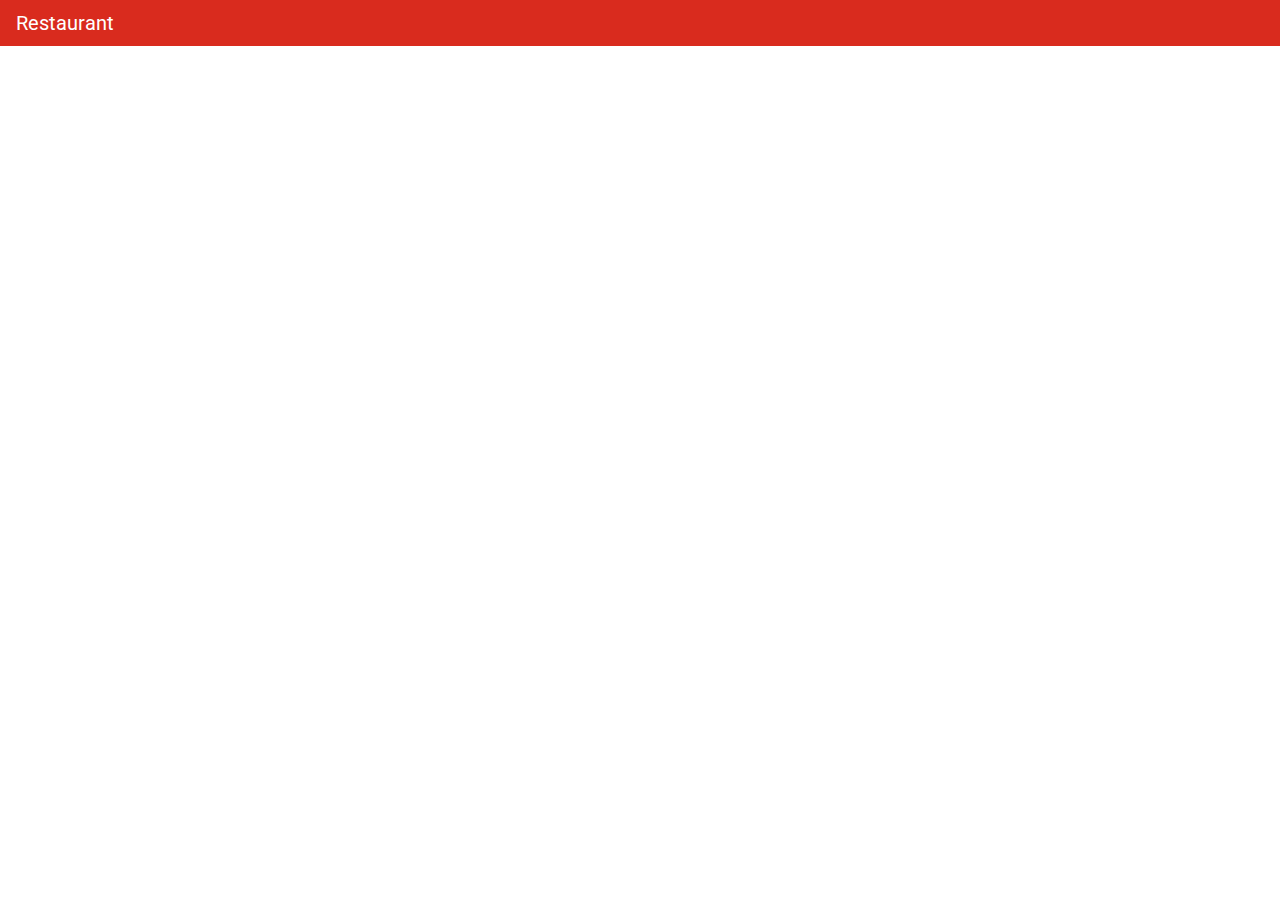
==== commit 39f3b199: "coba lagi aja4" ====
--- a/docs/index.html
+++ b/docs/index.html
@@ -3,7 +3,7 @@
 <head>
   <meta charset="utf-8">
   <title>Project1</title>
-  <base href="/project1/">
+  <base href="https://chandraahmad.github.io/">
   <meta name="viewport" content="width=device-width, initial-scale=1">
   <link rel="icon" type="image/x-icon" href="favicon.ico">
   <link href="https://fonts.googleapis.com/css?family=Roboto:300,400,500&display=swap" rel="stylesheet">
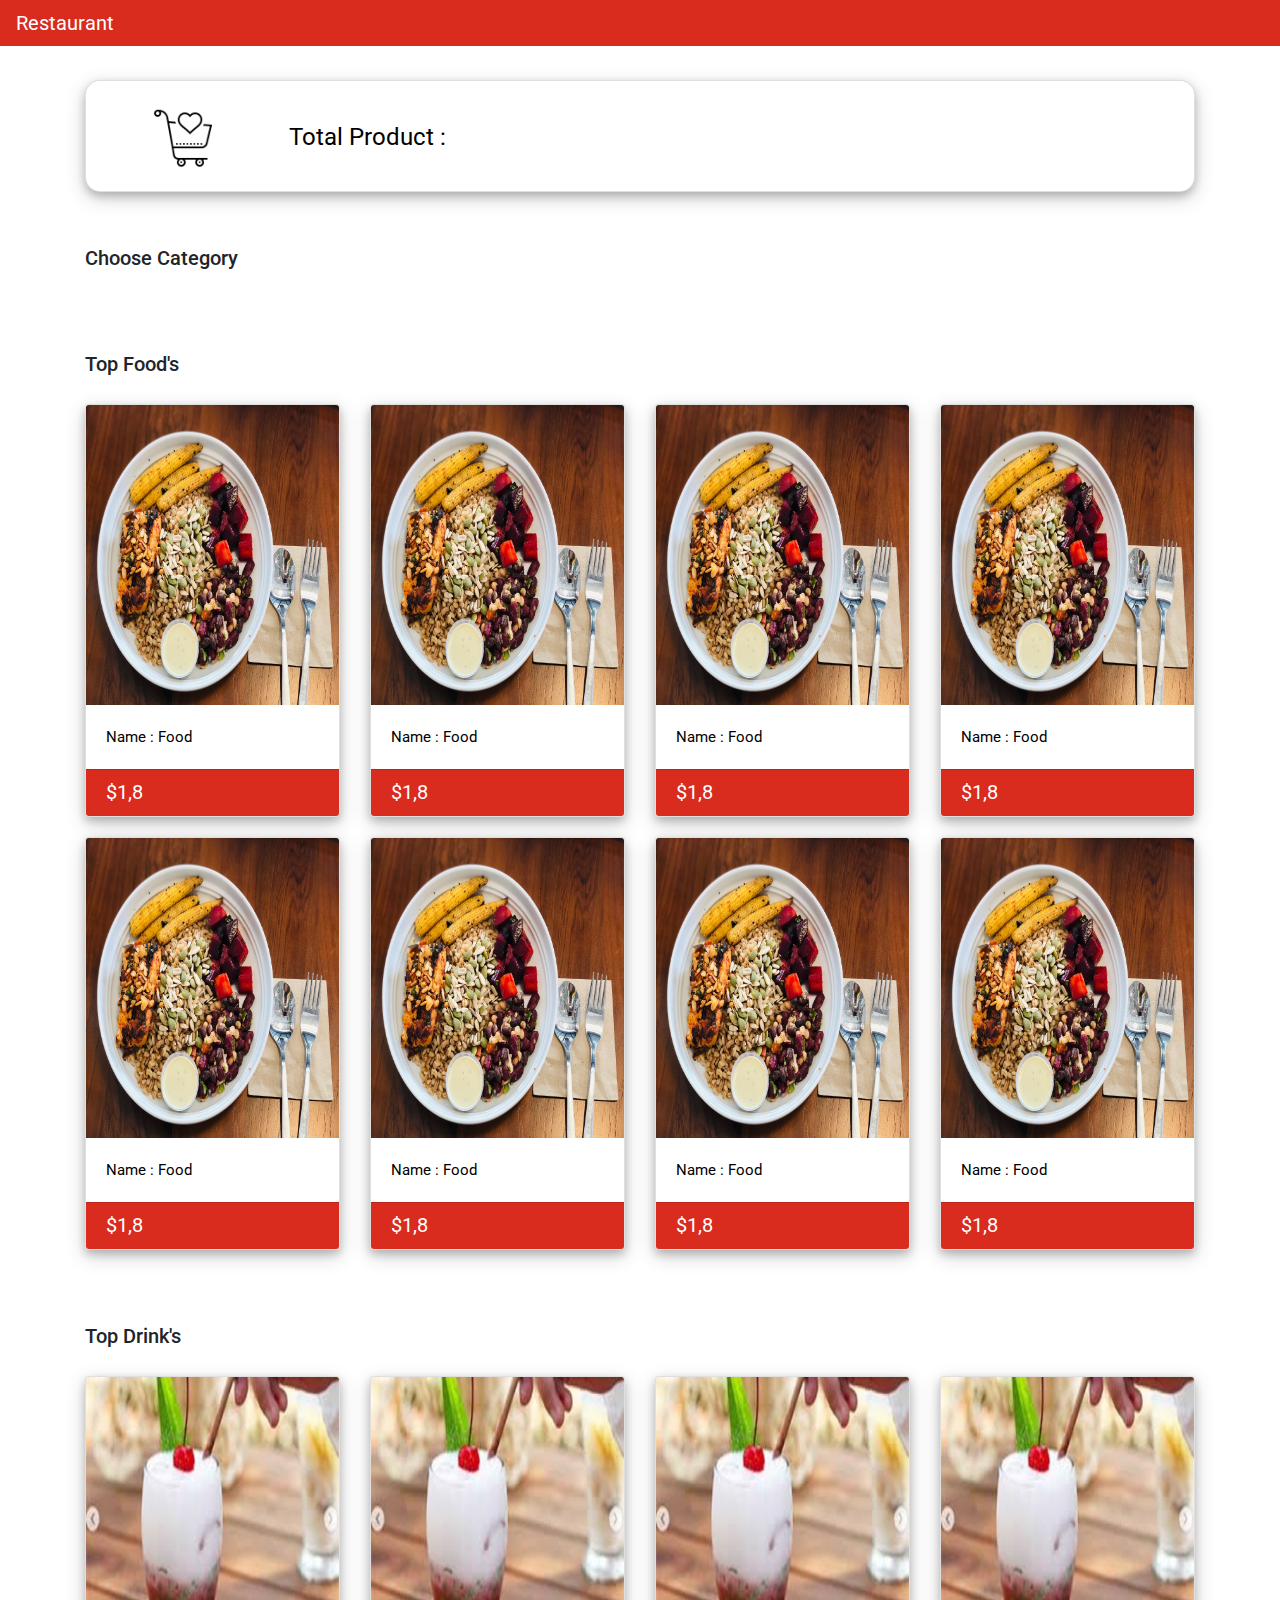
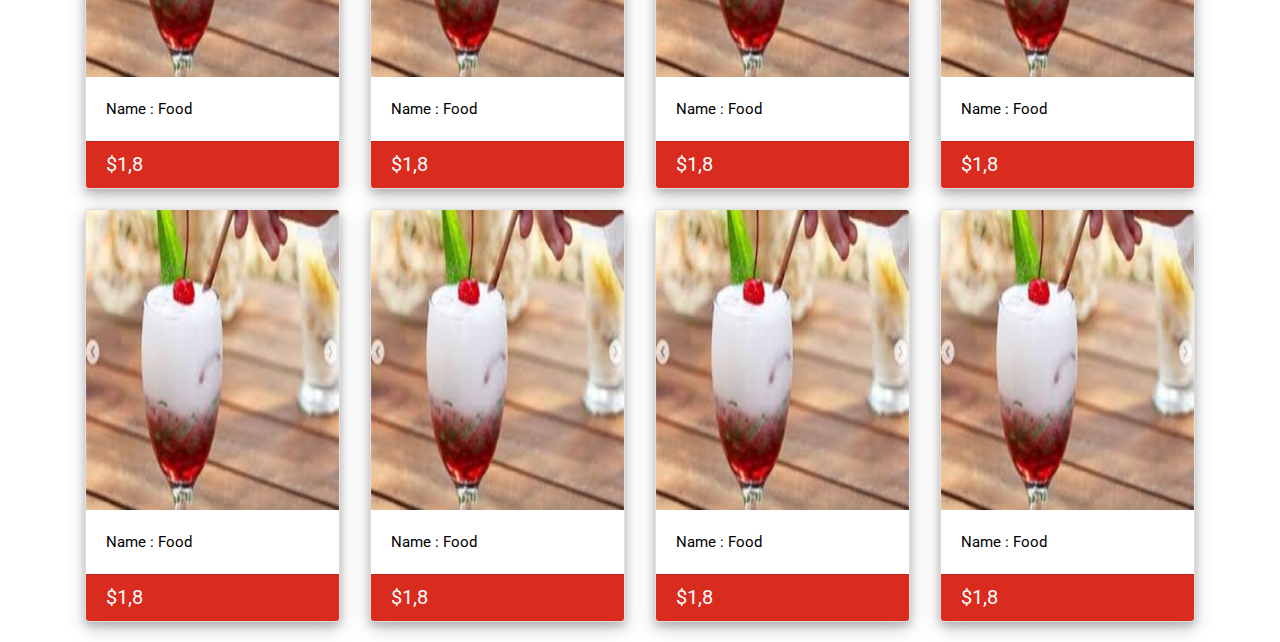
==== commit 2dcf62bb: "test" ====
--- a/docs/index.html
+++ b/docs/index.html
@@ -3,7 +3,7 @@
 <head>
   <meta charset="utf-8">
   <title>Project1</title>
-  <base href="https://chandraahmad.github.io/">
+  <base href="/">
   <meta name="viewport" content="width=device-width, initial-scale=1">
   <link rel="icon" type="image/x-icon" href="favicon.ico">
   <link href="https://fonts.googleapis.com/css?family=Roboto:300,400,500&display=swap" rel="stylesheet">
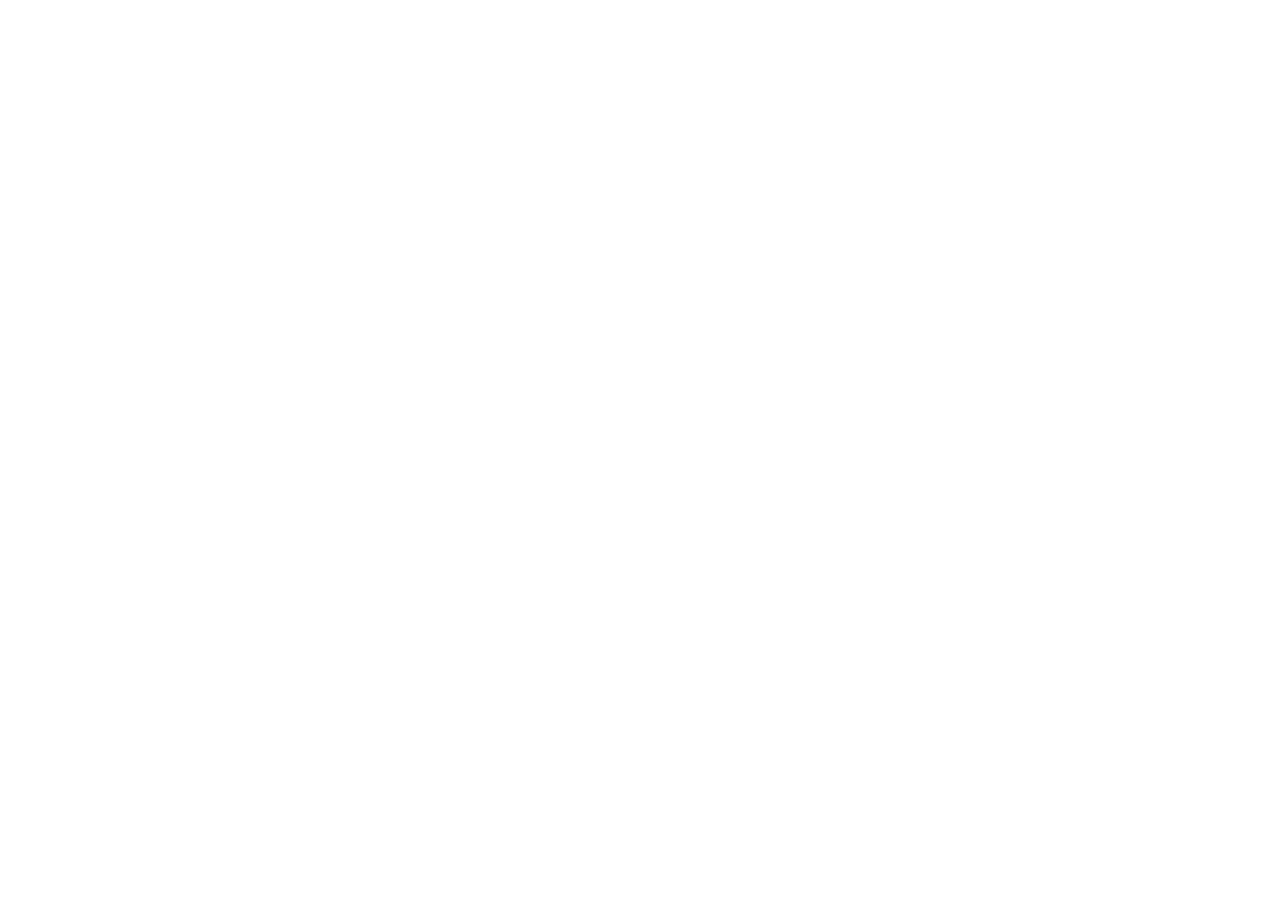
==== commit 2f7648a4: "test3" ====
--- a/docs/index.html
+++ b/docs/index.html
@@ -3,7 +3,7 @@
 <head>
   <meta charset="utf-8">
   <title>Project1</title>
-  <base href="/">
+  <base href="/project1/">
   <meta name="viewport" content="width=device-width, initial-scale=1">
   <link rel="icon" type="image/x-icon" href="favicon.ico">
   <link href="https://fonts.googleapis.com/css?family=Roboto:300,400,500&display=swap" rel="stylesheet">
